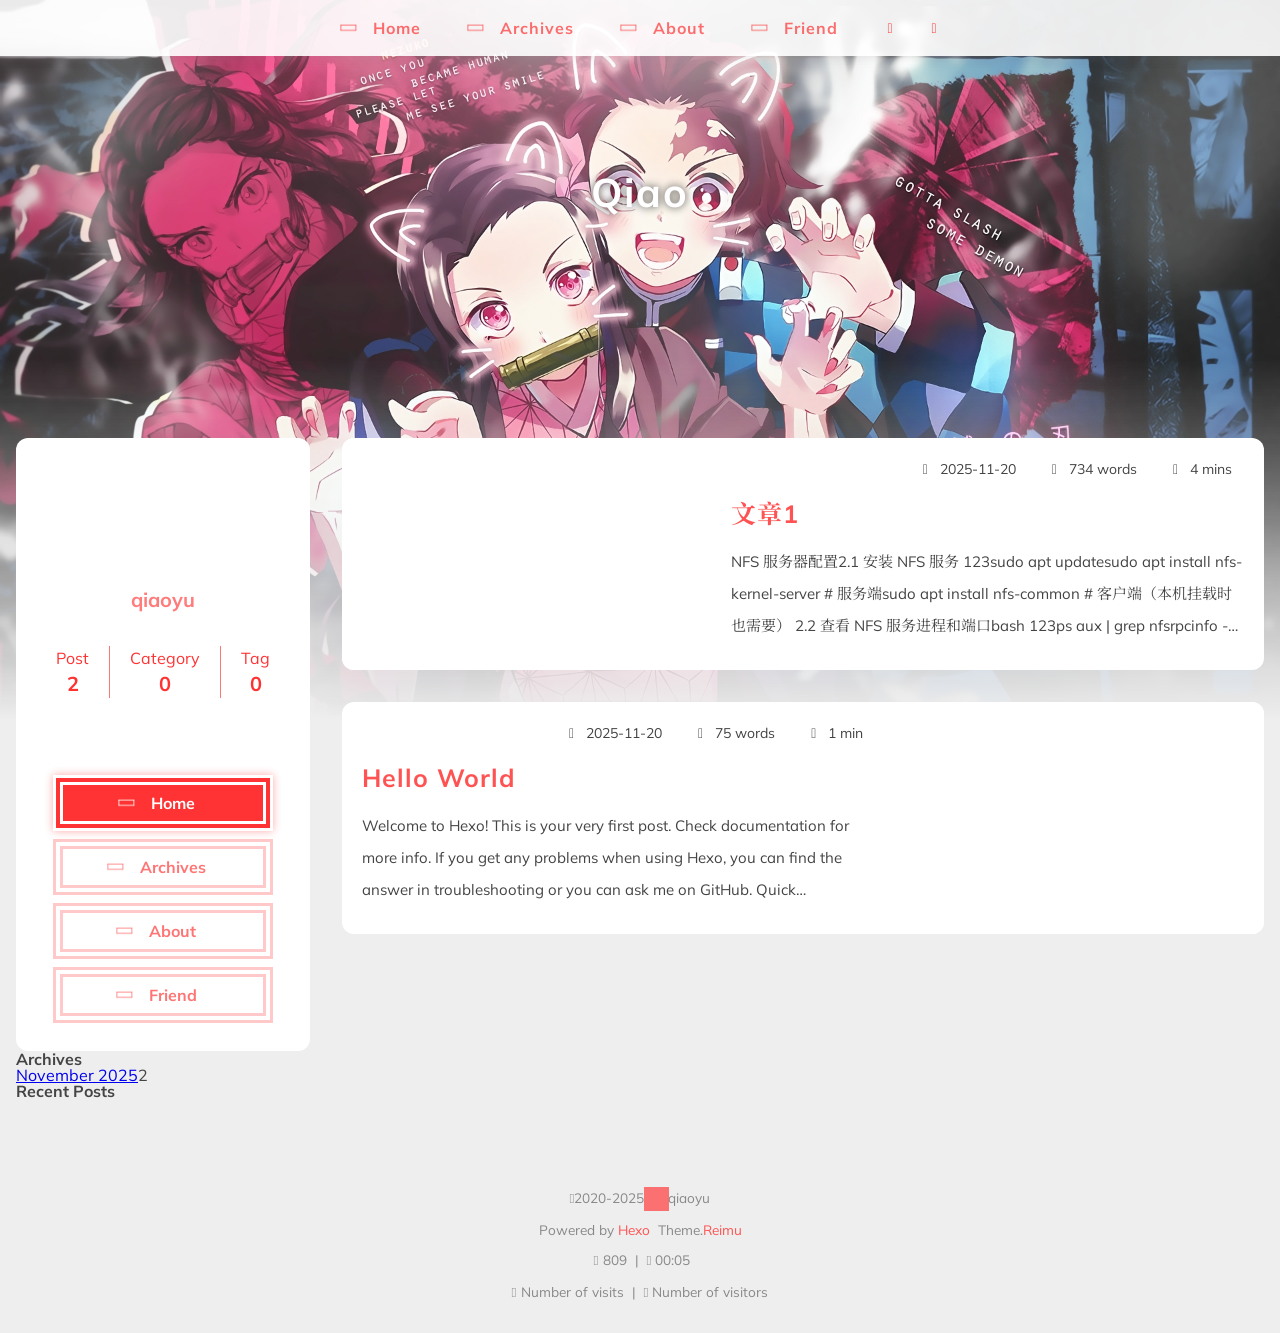
==== index.html @ 6ebb826e "Site updated: 2025-11-20 04:09:43" ====
<!DOCTYPE html>
  <html lang="en"  
      data-theme-mode="auto"
  >
  <head>
  <meta charset="utf-8">
  
  
  
  <script>window.REIMU_CONFIG = {};window.REIMU_CONFIG.icon_font = '4552607_4k4bc36ef96';window.REIMU_CONFIG.clipboard_tips = {"success":{"en":"Copy successfully (*^▽^*)"},"fail":{"en":"Copy failed (ﾟ⊿ﾟ)ﾂ"},"copyright":{"enable":false,"count":50,"license_type":"by-nc-sa"}};window.REIMU_CONFIG.clipboard_tips.copyright.content = 'All articles on this blog are licensed under the BY-NC-SA license agreement unless otherwise stated. Please indicate the source when reprinting!';window.REIMU_CONFIG.code_block = {"expand":true};window.REIMU_CONFIG.base = 'http://example.com';</script>
  <title>
    Qiao
  </title>
  <meta name="viewport" content="width=device-width, initial-scale=1, shrink-to-fit=no">
    <link rel="preconnect" href="https://fonts.gstatic.com/" crossorigin><link rel="preload" as="style" href="https://fonts.googleapis.com/css?family=Mulish%3A400%2C400italic%2C700%2C700italic%7CNoto+Serif+SC%3A400%2C400italic%2C700%2C700italic&display=swap"><link rel="stylesheet" href="https://fonts.googleapis.com/css?family=Mulish%3A400%2C400italic%2C700%2C700italic%7CNoto+Serif+SC%3A400%2C400italic%2C700%2C700italic&display=swap" media="print" onload="this.media&#x3D;&#39;all&#39;">
    <link rel="preload" href="//at.alicdn.com/t/c/font_4552607_4k4bc36ef96.woff2" as="font" type="font/woff2" crossorigin="anonymous">
    
<link rel="stylesheet" href="/css/loader.css">

    <meta property="og:type" content="website">
<meta property="og:title" content="Qiao">
<meta property="og:url" content="http://example.com/index.html">
<meta property="og:site_name" content="Qiao">
<meta property="og:locale" content="en_US">
<meta property="og:image" content="http://example.com/images/banner.webp">
<meta property="article:author" content="qiaoyu">
<meta name="twitter:card" content="summary">
<meta name="twitter:image" content="http://example.com/images/banner.webp">
    <link rel="alternate" href="/atom.xml" title="Qiao" type="application/atom+xml">
    <link rel="shortcut icon" href="/images/favicon.ico">
  
<link rel="stylesheet" href="/css/style.css">

  <link rel="preload" as="style" onload="this.onload&#x3D;null;this.rel&#x3D;&#39;stylesheet&#39;" href="https://npm.webcache.cn/photoswipe@5.4.4/dist/photoswipe.css" integrity="sha384-IfxC36XL&#x2F;toUyJ939C73PcgMuRzAZuIzZxE38drsmO5p6jD7ei+Zx&#x2F;1oA&#x2F;0l8ysE" crossorigin="anonymous">
    
<script src="https://npm.webcache.cn/pace-js@1.2.4/pace.min.js" integrity="sha384-k6YtvFUEIuEFBdrLKJ3YAUbBki333tj1CSUisai5Cswsg9wcLNaPzsTHDswp4Az8" crossorigin="anonymous"></script>

    
<link rel="stylesheet" href="https://npm.webcache.cn/@reimujs/aos@0.1.2/dist/aos.css" integrity="sha384-GMRP93c6Hkz9JVKGAuRR3nTS7M07RwPgTFenXiosjq2VbVgvdDNcz1g6Mkj8AONa" crossorigin="anonymous">

<meta name="generator" content="Hexo 8.1.1"></head>

  <body>
      <div id='loader'>
    <div class="loading-left-bg loading-bg"></div>
    <div class="loading-right-bg loading-bg"></div>
    <div class="spinner-box">
      <div class="loading-taichi rotate">
          <svg width="150" height="150" viewBox="0 0 1024 1024" class="icon" version="1.1" xmlns="https://www.w3.org/2000/svg" shape-rendering="geometricPrecision">
            <path d="M303.5 432A80 80 0 0 1 291.5 592A80 80 0 0 1 303.5 432z" fill="var(--red-1, #ff5252)" />
            <path d="M512 65A447 447 0 0 1 512 959L512 929A417 417 0 0 0 512 95A417 417 0 0 0 512 929L512 959A447 447 0 0 1 512 65z 
           M512 95A417 417 0 0 1 929 512A208.5 208.5 0 0 1 720.5 720.5L720.5 592A80 80 0 0 0 720.5 432A80 80 0 0 0 720.5 592L720.5 720.5A208.5 208.5 0 0 1 512 512A208.5 208.5 0 0 0 303.5 303.5A208.5 208.5 0 0 0 95 512A417 417 0 0 1 512 95z" fill="var(--red-1, #ff5252)" />
          </svg>
      </div>
      <div class="loading-word">Loading...</div>
    </div>
  </div>
  </div>
  <script>
    var time = null;
    var loaderEl = document.getElementById('loader');
    var startLoading = () => {
      time = Date.now();
      loaderEl.classList.remove("loading");
    }
    var hideLoader = () => {
      document.body.style.overflow = 'auto';
      loader.classList.add('loading');
    };

    var endLoading = () => {
      if (!time) {
        hideLoader();
      } else {
        if (Date.now() - time > 500) {
          time = null;
          hideLoader();
        } else {
          setTimeout(endLoading, 500 - (Date.now() - time));
          time = null;
        }
      }
    }
    window.addEventListener('DOMContentLoaded', endLoading);
    loaderEl.addEventListener('click', endLoading);
  </script>
<div id="copy-tooltip"></div>
<div id="heatmap-tooltip"></div>


    <div id="container">
      <div id="wrap">
        <div id="header-nav">
  <nav id="main-nav" aria-label="Primary navigation">
        <a class="main-nav-link-wrap" href="/">
          <div class="main-nav-icon icon rotate">
              &#xe62b;
          </div>
          <span class="main-nav-link">Home</span>
        </span>
        <a class="main-nav-link-wrap" href="/archives">
          <div class="main-nav-icon icon rotate">
              &#xe62b;
          </div>
          <span class="main-nav-link">Archives</span>
        </span>
        <a class="main-nav-link-wrap" href="/about">
          <div class="main-nav-icon icon rotate">
              &#xe62b;
          </div>
          <span class="main-nav-link">About</span>
        </span>
        <a class="main-nav-link-wrap" href="/friend">
          <div class="main-nav-icon icon rotate">
              &#xe62b;
          </div>
          <span class="main-nav-link">Friend</span>
        </span>
    <a id="main-nav-toggle" class="nav-icon" aria-label="Toggle navigation" role="button"></a>
  </nav>
  <nav id="sub-nav" aria-label="Secondary navigation">
      <a id="nav-rss-link" class="nav-icon" href="/atom.xml" title="RSS Feed" aria-label="RSS Feed" target="_blank"></a>
  </nav>
</div>
<header id="header" aria-label="Site header">
      <picture>
      </picture>
        <img  fetchpriority="high" src="/images/banner.webp" alt="">
  <div id="header-outer">
    <div id="header-title">
          <span id="logo">
            <h1 data-aos="slide-up">Qiao</h1>
          </span>
        <h2 id="subtitle-wrap" data-aos="slide-down">
        </h2>
    </div>
  </div>
</header>

        <div id="content" aria-label="Page content" class="sidebar-left"  >
          <aside id="sidebar" aria-label="Sidebar">
  <div class="sidebar-wrapper-container ">
  <div class="sidebar-wrapper">
    <div class="sidebar-wrap" data-aos="fade-up">
        <div class="sidebar-author">
  <img data-src="/avatar/avatar.webp" data-sizes="auto" alt="qiaoyu" class="lazyload">
  <div class="sidebar-author-name">qiaoyu</div>
  <div class="sidebar-description"></div>
</div>
<div class="sidebar-state">
  <div class="sidebar-state-article">
    <div>Post</div>
    <div class="sidebar-state-number">2</div>
  </div>
  <div class="sidebar-state-category">
    <div>Category</div>
    <div class="sidebar-state-number">0</div>
  </div>
  <div class="sidebar-state-tag">
    <div>Tag</div>
    <div class="sidebar-state-number">0</div>
  </div>
</div>
<div class="sidebar-social">
    <div class="icon-email sidebar-social-icon">
      <a href=3086853692@qq.com itemprop="url" target="_blank" aria-label="email" rel="noopener nofollow noreferrer"></a>
    </div>
    <div class="icon-QQ sidebar-social-icon">
      <a href=3086853692 itemprop="url" target="_blank" aria-label="QQ" rel="noopener nofollow noreferrer"></a>
    </div>
</div>
<div class="sidebar-menu">
      <div class="sidebar-menu-link-wrap">
        <a class="sidebar-menu-link-dummy" href="/" aria-label="Home"></a>
        <div class="sidebar-menu-icon icon rotate">
            &#xe62b;
        </div>
        <div class="sidebar-menu-link">Home</div>
      </div>
      <div class="sidebar-menu-link-wrap">
        <a class="sidebar-menu-link-dummy" href="/archives" aria-label="Archives"></a>
        <div class="sidebar-menu-icon icon rotate">
            &#xe62b;
        </div>
        <div class="sidebar-menu-link">Archives</div>
      </div>
      <div class="sidebar-menu-link-wrap">
        <a class="sidebar-menu-link-dummy" href="/about" aria-label="About"></a>
        <div class="sidebar-menu-icon icon rotate">
            &#xe62b;
        </div>
        <div class="sidebar-menu-link">About</div>
      </div>
      <div class="sidebar-menu-link-wrap">
        <a class="sidebar-menu-link-dummy" href="/friend" aria-label="Friend"></a>
        <div class="sidebar-menu-icon icon rotate">
            &#xe62b;
        </div>
        <div class="sidebar-menu-link">Friend</div>
      </div>
</div>

    </div>
  </div>
  <div class="sidebar-widget">
      
      
      
        <div class="widget-wrapper">
    <div class="widget-wrap" data-aos="fade-up">
      <h3 class="widget-title">Archives</h3>
      <div class="widget">
        <ul class="archive-list"><li class="archive-list-item"><a class="archive-list-link" href="/archives/2025/11/">November 2025</a><span class="archive-list-count">2</span></li></ul>
      </div>
    </div>
  </div>

        <div class="widget-wrapper">
    <div class="widget-wrap" data-aos="fade-up">
      <h3 class="widget-title">Recent Posts</h3>
      <div class="widget">
        <ul>
        </ul>
      </div>
    </div>
  </div>

  </div>
  </div>
</aside>

          <section id="main" aria-label="Main content">      <div class="post-wrapper">
  <div class="post-wrap left" data-aos="fade-up">
      <a class="post-link" href="/2025/11/20/%E6%96%87%E7%AB%A01/" aria-label="文章1" title="文章1"></a>
    <div class="post-cover left">
          <img data-src="/images/banner.webp" data-sizes="auto" alt="文章1" class="lazyload">
    </div>
    <div class="post-info">
      <div class="post-meta">
        <span><span class="icon-calendar"></span>2025-11-20</span>
        <span><span class="icon-pencil"></span>734 words</span>
        <span><span class="icon-clock"></span>4 mins</span>
      </div>
      <h2 class="post-title">文章1</h2>
      <article class="post-article">
          NFS 服务器配置2.1 安装 NFS 服务
123sudo apt updatesudo apt install nfs-kernel-server   # 服务端sudo apt install nfs-common          # 客户端（本机挂载时也需要）

2.2 查看 NFS 服务进程和端口bash
123ps aux | grep nfsrpcinfo -pNFS 依赖 RPC（端口映射），所以用 rpcinfo 查看注册的端口。


2.3 创建 NFS 共享目录并设置权限
1234sudo mkdir /nfssudo chown nobody:nogroup /nfs
      </article>
    </div>
  </div>
</div>
      <div class="post-wrapper">
  <div class="post-wrap right" data-aos="fade-up">
      <a class="post-link" href="/2025/11/20/hello-world/" aria-label="Hello World" title="Hello World"></a>
    <div class="post-cover right">
          <img data-src="/images/banner.webp" data-sizes="auto" alt="Hello World" class="lazyload">
    </div>
    <div class="post-info">
      <div class="post-meta">
        <span><span class="icon-calendar"></span>2025-11-20</span>
        <span><span class="icon-pencil"></span>75 words</span>
        <span><span class="icon-clock"></span>1 min</span>
      </div>
      <h2 class="post-title">Hello World</h2>
      <article class="post-article">
          Welcome to Hexo! This is your very first post. Check documentation for more info. If you get any problems when using Hexo, you can find the answer in troubleshooting or you can ask me on GitHub.
Quick StartCreate a new post1$ hexo new &amp;quot;My New Post&amp;quot;

More info: Writing
Run server1$ hexo ser
      </article>
    </div>
  </div>
</div>

</section>
        </div>
        <footer id="footer" aria-label="Site footer">
  <div style="width: 100%; overflow: hidden">
    <div class="footer-line"></div>
  </div>
  <div id="footer-info">
    <div>
      <span class="icon-copyright"></span>
        2020-2025
      <span class="footer-info-sep rotate"></span>
      qiaoyu
    </div>
      <div>
        Powered by&nbsp;<a href="https://hexo.io/" rel="noopener nofollow noreferrer" target="_blank">Hexo</a>&nbsp;
        Theme.<a href="https://github.com/D-Sketon/hexo-theme-reimu" rel="noopener nofollow noreferrer" target="_blank">Reimu</a>
      </div>
      <div>
        <span class="icon-brush"></span>
        809
        &nbsp;|&nbsp;
        <span class="icon-coffee"></span>
        00:05
      </div>
      <div>
        <span class="icon-eye"></span>
        <span id="busuanzi_container_site_pv">Number of visits&nbsp;<span id="busuanzi_value_site_pv"></span></span>
        &nbsp;|&nbsp;
        <span class="icon-user"></span>
        <span id="busuanzi_container_site_uv">Number of visitors&nbsp;<span id="busuanzi_value_site_uv"></span></span>
      </div>
  </div>
</footer>

          <div class="sidebar-top">
            <div class="sidebar-top-taichi rotate"></div>
            <div class="arrow-up"></div>
          </div>
        <div id="mask" class="hide"></div>
      </div>
      <nav id="mobile-nav" aria-label="Mobile navigation">
  <div class="sidebar-wrap">
      <div class="sidebar-author">
  <img data-src="/avatar/avatar.webp" data-sizes="auto" alt="qiaoyu" class="lazyload">
  <div class="sidebar-author-name">qiaoyu</div>
  <div class="sidebar-description"></div>
</div>
<div class="sidebar-state">
  <div class="sidebar-state-article">
    <div>Post</div>
    <div class="sidebar-state-number">2</div>
  </div>
  <div class="sidebar-state-category">
    <div>Category</div>
    <div class="sidebar-state-number">0</div>
  </div>
  <div class="sidebar-state-tag">
    <div>Tag</div>
    <div class="sidebar-state-number">0</div>
  </div>
</div>
<div class="sidebar-social">
    <div class="icon-email sidebar-social-icon">
      <a href=3086853692@qq.com itemprop="url" target="_blank" aria-label="email" rel="noopener nofollow noreferrer"></a>
    </div>
    <div class="icon-QQ sidebar-social-icon">
      <a href=3086853692 itemprop="url" target="_blank" aria-label="QQ" rel="noopener nofollow noreferrer"></a>
    </div>
</div>
<div class="sidebar-menu">
      <div class="sidebar-menu-link-wrap">
        <a class="sidebar-menu-link-dummy" href="/" aria-label="Home"></a>
        <div class="sidebar-menu-icon icon rotate">
            &#xe62b;
        </div>
        <div class="sidebar-menu-link">Home</div>
      </div>
      <div class="sidebar-menu-link-wrap">
        <a class="sidebar-menu-link-dummy" href="/archives" aria-label="Archives"></a>
        <div class="sidebar-menu-icon icon rotate">
            &#xe62b;
        </div>
        <div class="sidebar-menu-link">Archives</div>
      </div>
      <div class="sidebar-menu-link-wrap">
        <a class="sidebar-menu-link-dummy" href="/about" aria-label="About"></a>
        <div class="sidebar-menu-icon icon rotate">
            &#xe62b;
        </div>
        <div class="sidebar-menu-link">About</div>
      </div>
      <div class="sidebar-menu-link-wrap">
        <a class="sidebar-menu-link-dummy" href="/friend" aria-label="Friend"></a>
        <div class="sidebar-menu-icon icon rotate">
            &#xe62b;
        </div>
        <div class="sidebar-menu-link">Friend</div>
      </div>
</div>

  </div>
</nav>

    </div>
    
<script src="https://npm.webcache.cn/lazysizes@5.3.2/lazysizes.min.js" integrity="sha384-3gT&#x2F;vsepWkfz&#x2F;ff7PpWNUeMzeWoH3cDhm&#x2F;A8jM7ouoAK0&#x2F;fP&#x2F;9bcHHR5kHq2nf+e" crossorigin="anonymous"></script>


<script src="https://npm.webcache.cn/clipboard@2.0.11/dist/clipboard.min.js" integrity="sha384-J08i8An&#x2F;QeARD9ExYpvphB8BsyOj3Gh2TSh1aLINKO3L0cMSH2dN3E22zFoXEi0Q" crossorigin="anonymous"></script>




<script src="/js/script.js"></script>


  
<script src="/js/aos.js"></script>

  <script>
    var aosInit = () => {
      AOS.init({
        duration: 1000,
        easing: "ease",
        once: true,
        offset: 50,
      });
    };
    if (document.readyState === 'loading') {
      document.addEventListener('DOMContentLoaded', aosInit);
    } else {
      aosInit();
    }
  </script>


<script src="/js/pjax_script.js" data-pjax></script>




  
<script src="https://npm.webcache.cn/mouse-firework@0.1.1/dist/index.umd.js" integrity="sha384-8LyaidD9GPxQQgLJO&#x2F;WRw&#x2F;O2h3BoNq&#x2F;ApI&#x2F;ecpvM6RsrCz2qP2ppBXUKihP4V&#x2F;2d" crossorigin="anonymous"></script>

  <script>
    if (!false || !window.matchMedia('(max-width: 768px)').matches) {
      window.firework && window.firework(JSON.parse('{"excludeElements":["a","button"],"particles":[{"shape":"circle","move":["emit"],"easing":"easeOutExpo","colors":["var(--red-1)","var(--red-2)","var(--red-3)","var(--red-4)"],"number":20,"duration":[1200,1800],"shapeOptions":{"radius":[16,32],"alpha":[0.3,0.5]}},{"shape":"circle","move":["diffuse"],"easing":"easeOutExpo","colors":["var(--red-0)"],"number":1,"duration":[1200,1800],"shapeOptions":{"radius":20,"alpha":[0.2,0.5],"lineWidth":6}}]}'));
    }
  </script>

  
<script src="https://npm.webcache.cn/theme-shokax-pjax@0.0.3/dist/index.umd.js" integrity="sha384-xneY1WY8hOfUzswrE4CrYq35N4BdVcxqxwHPr9zawE&#x2F;jMSCxD+jAPU55x&#x2F;jj3wlf" crossorigin="anonymous"></script>

  
<script src="/js/pjax.js"></script>





<div id="lazy-script">
  <div>
  </div>
</div>


  <script>
    console.log(String.raw`%c 
 ______     ______     __     __    __     __  __    
/\  == \   /\  ___\   /\ \   /\ "-./  \   /\ \/\ \   
\ \  __<   \ \  __\   \ \ \  \ \ \-./\ \  \ \ \_\ \  
 \ \_\ \_\  \ \_____\  \ \_\  \ \_\ \ \_\  \ \_____\ 
  \/_/ /_/   \/_____/   \/_/   \/_/  \/_/   \/_____/ 
                                                  
`,'color: #ff5252;')
    console.log('%c Theme.Reimu v' + '1.10.4' + ' %c https://github.com/D-Sketon/hexo-theme-reimu ', 'color: white; background: #ff5252; padding:5px 0;', 'padding:4px;border:1px solid #ff5252;')
  </script>
  


  
<script src="https://npm.webcache.cn/busuanzi@2.3.0/bsz.pure.mini.js" integrity="sha384-0M75wtSkhjIInv4coYlaJU83+OypaRCIq2SukQVQX04eGTCBXJDuWAbJet56id+S" crossorigin="anonymous" async></script>


<script>
  if ('serviceWorker' in navigator) {
    navigator.serviceWorker.getRegistrations().then((registrations) => {
      for (let registration of registrations) {
        registration.unregister();
      }
    });
  }
</script>





  </body>
  </html>
---- css/loader.css ----
[data-theme='dark'] #loader .loading-bg {
  background-color: rgba(37,37,37,0.9);
}
[data-theme='dark'] #loader .spinner-box .loading-word {
  color: var(--red-1, #ff5252);
}
#loader .loading-bg {
  position: fixed;
  z-index: 1000;
  width: 50%;
  height: 100%;
  background-color: rgba(255,255,255,0.9);
  transition: 0.8s;
}
#loader .loading-right-bg {
  right: 0;
}
#loader .spinner-box {
  position: fixed;
  z-index: 1001;
  display: flex;
  justify-content: center;
  align-items: center;
  width: 100%;
  height: 100vh;
  opacity: 1;
  transition: 0.5s;
}
#loader .spinner-box .loading-taichi {
  opacity: 0.8;
}
#loader .spinner-box .rotate {
  animation: rotate-all 2s linear infinite;
}
#loader .spinner-box .loading-word {
  position: absolute;
  color: var(--red-1, #ff5252);
  top: calc(50% + 110px);
  left: 50%;
  transform: translate(-50%, -50%);
  font: 700 1.2rem  'Mulish','Noto Serif SC', '-apple-system','PingFang SC','Microsoft YaHei','sans-serif';
}
#loader.loading .loading-left-bg {
  transform: translate(-100%, 0);
}
#loader.loading .loading-right-bg {
  transform: translate(100%, 0);
}
#loader.loading .spinner-box {
  opacity: 0;
  visibility: hidden;
}
@keyframes rotate-all {
  100% {
    transform: rotate(360deg);
  }
}
---- css/style.css ----
:root {
  --red-0: #ff0000;
  --red-1: #ff5252;
  --red-2: #ff7c7c;
  --red-3: #ffafaf;
  --red-4: #ffd0d0;
  --red-5: #ffecec;
  --red-5-5: #fff3f3;
  --red-6: #fff7f7;
  --grey-9: #888;
  --grey-7: var(--color-default);
  --color-archive-year: #000;
  --color-default: #444;
  --color-border: var(--red-3);
  --color-link: var(--red-1);
  --color-background: #eee;
  --color-code-background: #f8f8f8;
  --color-header-background: rgba(255,255,255,0.9);
  --color-footer-background: #fff;
  --color-mobile-nav-background: #fff;
  --color-wrap: #fff;
  --color-sticky: #fff;
  --color-h2-border: #eee;
  --color-meta-shadow: var(--red-6);
  --color-hover-shadow: rgba(120,120,120,0.15);
  --color-h2-after: var(--red-1);
  --color-red-6-shadow: rgba(255, 78, 78, 0.6);
  --color-red-3-shadow: rgba(255, 78, 78, 0.3);
  --highlight-nav: #f5f5f5;
  --highlight-scrollbar: #d6d6d6;
  --highlight-background: #fdfdfd;
  --highlight-selection: #e9e9e988;
  --highlight-foreground: #24292e;
  --highlight-comment: #7d7d7d;
  --highlight-red: #d73a49;
  --highlight-orange: #e36209;
  --highlight-yellow: #cb911d;
  --highlight-green: #22863a;
  --highlight-aqua: #005cc5;
  --highlight-blue: #032f62;
  --highlight-purple: #6f42c1;
  --highlight-deletion: #b31d28;
  --highlight-deletion-bg: #ffeef0;
  --highlight-addition: #22863a;
  --highlight-addition-bg: #f0fff4;
  --cursor-default: url("../images/cursor/reimu-cursor-default.png"), auto;
  --cursor-pointer: url("../images/cursor/reimu-cursor-pointer.png"), pointer;
  --cursor-text: url("../images/cursor/reimu-cursor-text.png"), text;
  --footer-icon: url("../images/taichi.png");
  --sponsor-icon: url("../images/taichi.png");
  --top-icon: url("../images/taichi.png");
  --shadow-meta: 0 0 5px 2px var(--color-meta-shadow);
  --shadow-meta-hover: 0 0 6px 4px var(--color-meta-shadow);
  --shadow-card: 0 0 10px 2px var(--color-hover-shadow);
  --shadow-card-hover: 0 0 10px 4px var(--color-hover-shadow);
  --shadow-red-6-shadow: 0 0 8px var(--color-red-6-shadow);
}
[data-theme='dark']:root {
  --red-0: var(--red-1);
  --red-4: rgba(255, 208, 208, 0.5);
  --red-5: rgba(255,228,228,0.15);
  --red-5-5: rgba(255,236,236,0.05);
  --red-6: rgba(255, 243, 243, 0.2);
  --color-archive-year: #999;
  --color-default: #999;
  --color-border: var(--red-5);
  --color-background: #21252b;
  --color-code-background: rgba(232,232,232,0.1);
  --color-header-background: #222;
  --color-footer-background: #21252b;
  --color-mobile-nav-background: #21252b;
  --color-wrap: #272b30;
  --color-h2-border: #47474a;
  --color-meta-shadow: rgba(0,0,0,0.2);
  --color-hover-shadow: rgba(0,0,0,0.2);
  --highlight-nav: #222830;
  --highlight-scrollbar: #454d59;
  --highlight-background: #1e2027;
  --highlight-selection: #51515155;
  --highlight-foreground: #c9d1d9;
  --highlight-comment: #8b949e;
  --highlight-red: #ff7b72;
  --highlight-orange: #ffa657;
  --highlight-yellow: #ffcc66;
  --highlight-green: #7ee787;
  --highlight-aqua: #a5d6ff;
  --highlight-blue: #79c0ff;
  --highlight-purple: #d2a8ff;
  --highlight-deletion: #ffa198;
  --highlight-deletion-bg: #490202;
  --highlight-addition: #7ee787;
  --highlight-addition-bg: #04260f;
}
[data-theme='dark']:root img {
  filter: brightness(70%);
}
[data-theme='dark']:root .pswp__img {
  opacity: 1;
  filter: none;
  animation: none;
}
[data-theme='dark']:root img.lazyloaded {
  opacity: 1;
  animation: blur-darken 0.8s ease-in-out forwards;
}
body [data-aos='fade-up'] {
  transform: translate3d(0, 30px, 0);
}
body [data-aos='zoom-in'] {
  transform: scale(0.8);
}
[data-aos^=fade],
[data-aos^=zoom] {
  transition-property: all !important;
}
@keyframes blur {
  0% {
    filter: blur(10px);
  }
  to {
    filter: blur(0);
  }
}
@keyframes blur-darken {
  0% {
    filter: blur(10px) brightness(70%);
  }
  to {
    filter: blur(0) brightness(70%);
  }
}
@keyframes fade-in-blur {
  0% {
    opacity: 0;
    filter: blur(10px);
  }
  100% {
    opacity: 1;
    filter: blur(0);
  }
}
@keyframes rotate-all {
  100% {
    transform: rotate(360deg);
  }
}
@keyframes transform-all {
  100% {
    transform: translateX(-100px);
  }
}
.article-entry h1 {
  font-size: 2.25em;
}
.article-entry h2 {
  font-size: 1.75em;
  position: relative;
}
.article-entry h2:before {
  content: '';
  position: absolute;
  width: 100%;
  border-bottom: 1px solid var(--color-h2-border);
  bottom: -15px;
  box-sizing: unset;
  transition: 1s;
}
.article-entry h2:after {
  content: '';
  position: absolute;
  background: var(--color-h2-after);
  width: 1em;
  height: 7px;
  bottom: -18px;
  left: 0;
  border-radius: 8px;
  box-shadow: var(--shadow-red-6-shadow);
  transition: 0.3s;
}
.article-entry h2:hover:after {
  width: 3em;
}
.article-entry h3 {
  font-size: 1.5em;
}
.article-entry h4 {
  font-size: 1.25em;
}
.article-entry h5 {
  font-size: 1em;
}
.article-entry h6 {
  font-size: 1em;
  color: var(--grey-9);
}
.article-entry hr {
  margin: 12px 0;
  opacity: 0.3;
  height: 4px;
  background-image: linear-gradient(to right, var(--red-0) 50%, transparent 0%);
  background-size: 50px 4px;
  background-repeat: repeat-x;
  border: none;
  filter: drop-shadow(0px 0px 2px var(--red-1));
  transition: opacity 0.3s, color 0.3s;
}
.article-entry hr:hover {
  opacity: 0.5;
}
.article-entry strong {
  font-weight: bold;
}
.article-entry em,
.article-entry cite {
  font-style: italic;
}
.article-entry sup,
.article-entry sub {
  font-size: 0.75em;
  line-height: 0;
  position: relative;
  vertical-align: baseline;
}
.article-entry sup {
  top: -0.5em;
}
.article-entry sub {
  bottom: -0.2em;
}
.article-entry small {
  font-size: 0.85em;
}
.article-entry acronym,
.article-entry abbr {
  text-decoration: none;
  border-bottom: 1px dotted;
}
.article-entry ul,
.article-entry ol,
.article-entry dl {
  margin: 0 20px;
  line-height: 1.67;
}
.article-entry ul ul,
.article-entry ol ul,
.article-entry ul ol,
.article-entry ol ol {
  margin-top: 0;
  margin-bottom: 0;
}
.article-entry ul {
  list-style: disc;
}
.article-entry ol {
  list-style: decimal;
}
.article-entry dt {
  font-weight: bold;
}
@font-face {
  font-family: 'iconfont';
  src: url("//at.alicdn.com/t/c/font_4552607_4k4bc36ef96.woff2") format('woff2');
  font-display: swap;
}
.archives-tag-list-link:before {
  font-family: 'iconfont';
  content: '\e622';
}
.archives-category-list-link:before {
  font-family: 'iconfont';
  content: '\e604';
}
.article-date-link:before {
  font-family: 'iconfont';
  content: '\e606';
}
.article-category-link:before {
  font-family: 'iconfont';
  content: '\e604';
}
.article-tag-list-link:before {
  font-family: 'iconfont';
  content: '\e622';
}
.article-comment-link:before {
  font-family: 'iconfont';
  content: '\e608';
}
.icon-copyright:before {
  font-family: 'iconfont';
  content: '\e60a';
}
.icon-brush:before {
  font-family: 'iconfont';
  content: '\e618';
}
.icon-coffee:before {
  font-family: 'iconfont';
  content: '\e607';
}
.icon-eye:before {
  font-family: 'iconfont';
  content: '\e60f';
}
.icon-user:before {
  font-family: 'iconfont';
  content: '\e628';
}
#main-nav-toggle:before {
  font-family: 'iconfont';
  content: '\e62f';
}
#nav-rss-link:before {
  font-family: 'iconfont';
  content: '\e61f';
}
#nav-search-btn:before {
  font-family: 'iconfont';
  content: '\e631';
}
#nav-sun-btn:before {
  font-family: 'iconfont';
  content: '\e621';
}
#nav-moon-btn:before {
  font-family: 'iconfont';
  content: '\e617';
}
#nav-circle-half-stroke-btn:before {
  font-family: 'iconfont';
  content: '\e641';
}
#nav-language-btn:before {
  font-family: 'iconfont';
  content: '\e642';
}
.icon-copy:before {
  font-family: 'iconfont';
  content: '\e60c';
}
.icon-chevron-down:before {
  font-family: 'iconfont';
  content: '\e609';
}
.icon-check:before {
  font-family: 'iconfont';
  content: '\e636';
}
.icon-times:before {
  font-family: 'iconfont';
  content: '\e637';
}
.icon-calendar:before {
  font-family: 'iconfont';
  content: '\e605';
}
.icon-calendar-plus:before {
  font-family: 'iconfont';
  content: '\e648';
}
.icon-pencil:before {
  font-family: 'iconfont';
  content: '\e61b';
}
.icon-clock:before {
  font-family: 'iconfont';
  content: '\e613';
}
.post-sticky:before {
  font-family: 'iconfont';
  content: '\e627';
}
.popup-btn-close:before {
  font-family: 'iconfont';
  content: '\e626';
}
.reimu-search-input-icon:before {
  font-family: 'iconfont';
  content: '\e631';
}
.ais-pagination--item__previous a:before {
  font-family: 'iconfont';
  content: '\e601';
}
.ais-pagination--item__next a:before {
  font-family: 'iconfont';
  content: '\e630';
}
.icon-github:before {
  content: '\e619';
}
.sidebar-toc-btn:before {
  font-family: 'iconfont';
  content: '\e633';
}
.sidebar-common-btn:before {
  font-family: 'iconfont';
  content: '\e632';
}
.sidebar-top .arrow-up:before {
  font-family: 'iconfont';
  content: '\e634';
}
.icon-link:before {
  font-family: 'iconfont';
  content: '\e639';
}
.icon-globe:before {
  font-family: 'iconfont';
  content: '\e638';
}
.icon-creative-commons:before {
  font-family: 'iconfont';
  content: '\e63a';
}
.icon-taichi:before {
  font-family: 'iconfont';
  content: '\e62b';
}
.icon-image:before {
  font-family: 'iconfont';
  content: '\e63f';
}
.icon {
  font-family: 'iconfont';
}
html,
body,
div,
span,
applet,
object,
iframe,
h1,
h2,
h3,
h4,
h5,
h6,
p,
blockquote,
pre,
a,
abbr,
acronym,
address,
big,
cite,
code,
del,
dfn,
em,
img,
ins,
kbd,
q,
s,
samp,
small,
strike,
strong,
sub,
sup,
tt,
var,
dl,
dt,
dd,
ol,
ul,
li,
fieldset,
form,
label,
legend,
table,
caption,
tbody,
tfoot,
thead,
tr,
th,
td {
  margin: 0;
  padding: 0;
  border: 0;
  outline: 0;
  font-weight: inherit;
  font-style: inherit;
  font-family: inherit;
  font-size: 100%;
  vertical-align: baseline;
}
body {
  line-height: 1;
  color: #000;
  background: #fff;
}
ol,
ul {
  list-style: none;
}
table {
  border-collapse: separate;
  border-spacing: 0;
  vertical-align: middle;
}
caption,
th,
td {
  text-align: left;
  font-weight: normal;
  vertical-align: middle;
}
a img {
  border: none;
}
h1,
h2,
h3,
h4,
h5,
h6 {
  font-weight: 700;
}
input,
button {
  margin: 0;
  padding: 0;
}
input::-moz-focus-inner,
button::-moz-focus-inner {
  border: 0;
  padding: 0;
}
html,
body,
#container {
  height: 100%;
  scroll-behavior: smooth;
  cursor: var(--cursor-default);
}
body {
  width: 100%;
  background: var(--color-background);
  -webkit-text-size-adjust: 100%;
  -webkit-font-smoothing: antialiased;
  text-size-adjust: 100%;
  font-family: 'Mulish','Noto Serif SC', '-apple-system','PingFang SC','Microsoft YaHei','sans-serif';
  transition: background 1s;
  text-autospace: normal;
  color: var(--color-default);
}
body ::selection {
  background: var(--red-1);
  color: #fff;
}
a,
button {
  cursor: var(--cursor-pointer) !important;
}
.site-search input {
  cursor: var(--cursor-text) !important;
}
#main span:not(button span),
#main p:not(button p),
#main code,
#main kbd,
#main input,
#main textarea {
  cursor: var(--cursor-text) !important;
}
#main nav span {
  cursor: var(--cursor-default) !important;
}
#container {
  position: relative;
}
.mobile-nav-on {
  overflow: hidden !important;
}
#wrap {
  position: absolute;
  z-index: 1;
  top: 0;
  left: 0;
  height: 100%;
  width: 100%;
  transition: 1s;
  background: var(--color-background);
}
#main {
  flex: 1;
  padding: 0 20px;
  max-width: 100%;
  box-sizing: border-box;
}
@media screen and (max-width: 959px) {
  #main {
    min-width: 100%;
  }
}
@media screen and (max-width: 767px) {
  #main {
    padding: 0 16px;
  }
}
#content {
  position: relative;
  display: flex;
  padding-top: 8px;
  align-items: stretch;
  max-width: 1350px;
  margin: 0 auto;
  overflow: visible;
}
@media screen and (min-width: 960px) {
  .sidebar-left #main,
  .sidebar-right #main {
    padding: 0;
    width: 73%;
    max-width: calc(100% - 268px - 64px);
    margin: 0 16px;
  }
}
#content.sidebar-right {
  flex-direction: row-reverse;
}
#mask {
  z-index: 1000;
  position: fixed;
  top: 0;
  left: 0;
  width: 100%;
  height: 100%;
  background: rgba(0,0,0,0.3);
  backdrop-filter: blur(3px);
  -webkit-backdrop-filter: blur(3px);
  opacity: 1;
  transition: 0.3s;
}
#mask.hide {
  opacity: 0;
  visibility: hidden;
}
#header {
  min-height: 400px;
  height: 35vh;
  position: relative;
}
#header img {
  position: absolute;
  top: 0;
  left: 0;
  width: 100%;
  height: 180%;
  z-index: -2;
  user-select: none;
  display: block;
  object-fit: cover;
  transition: 0.3s;
  -webkit-mask: linear-gradient(to top, transparent, #fff 50%);
  mask: linear-gradient(to top, transparent, #fff 50%);
}
@media screen and (max-width: 959px) {
  #header img {
    height: 120%;
  }
}
@media screen and (max-width: 767px) {
  #header img {
    height: 100%;
  }
}
#header-outer {
  height: 100%;
  position: relative;
  max-width: 100%;
}
[data-theme='dark'] #header-nav:hover {
  background: var(--color-header-background);
}
#header-nav {
  position: fixed;
  top: 0;
  left: 0;
  right: 0;
  display: flex;
  justify-content: center;
  background: var(--color-header-background);
  box-shadow: var(--shadow-card);
  transition: background 1s, top 0.3s;
  z-index: 200;
}
#header-nav:hover {
  background: rgba(255,255,255,0.95);
}
#header-nav.header-nav-hidden {
  top: -80px;
}
#header-title {
  font-weight: 700;
  text-align: center;
  position: absolute;
  top: 50%;
  margin: -20px 2.5% 0;
  width: 95%;
  opacity: 0;
  filter: blur(8px);
  will-change: transform, opacity, filter;
  animation: fade-in-blur 800ms ease-out 200ms forwards;
}
#logo,
#subtitle {
  text-decoration: none;
  color: #fff;
}
#logo {
  font-size: 40px;
  font-weight: 700;
  letter-spacing: 2px;
  display: inline-block;
  transform: translateY(-20%);
  text-shadow: 0 0 0.5rem rgba(0,0,0,0.7);
}
@media screen and (max-width: 959px) {
  #logo {
    font-size: 36px;
  }
}
@media screen and (min-width: 480px) and (max-width: 767px) {
  #logo {
    font-size: 30px;
  }
}
@media screen and (max-width: 479px) {
  #logo {
    font-size: 30px;
  }
}
#subtitle {
  font-size: 18px;
  font-weight: 400;
  letter-spacing: 1px;
  text-shadow: 0 0 5px rgba(0,0,0,0.7);
  width: 70%;
  margin: 0 auto;
  display: block;
  line-height: 1.5;
}
@media screen and (max-width: 959px) {
  #subtitle {
    font-size: 16px;
  }
}
@media screen and (min-width: 480px) and (max-width: 767px) {
  #subtitle {
    font-size: 14px;
  }
}
@media screen and (max-width: 479px) {
  #subtitle {
    font-size: 13px;
  }
}
#subtitle-wrap {
  margin-top: 18px;
}
#main-nav {
  display: flex;
  align-items: center;
}
.nav-icon,
.main-nav-link-wrap,
.main-nav-link,
.main-nav-icon {
  color: var(--red-0);
  opacity: 0.8;
  text-decoration: none;
  transition: 0.2s;
  padding: 20px 15px;
}
.nav-icon {
  text-align: center;
  font-size: 14px;
  width: 14px;
  height: 14px;
  will-change: transform;
}
.nav-icon:hover {
  opacity: 1;
  transform: scale(1.1);
}
[data-theme='dark'] .main-nav-link,
[data-theme='dark'] .nav-icon,
[data-theme='dark'] .main-nav-link-wrap {
  color: var(--red-2);
}
.main-nav-link-wrap {
  padding: 0 15px;
  display: flex;
  transition: 0.3s;
}
.main-nav-link-wrap:hover {
  opacity: 1;
}
@media screen and (max-width: 959px) {
  .main-nav-link-wrap {
    padding: 0 10px;
  }
}
@media screen and (max-width: 767px) {
  .main-nav-link-wrap {
    display: none;
  }
}
.main-nav-link-wrap:hover .main-nav-icon:before {
  transform: rotate(90deg) scale(1.1);
}
.main-nav-link-wrap:hover .main-nav-icon {
  transform: scale(1.1);
}
.main-nav-link-wrap:hover .main-nav-icon.rotate {
  transform: rotate(90deg) scale(1.1);
}
.main-nav-link {
  letter-spacing: 1px;
  font-weight: 700;
  opacity: 0.7;
}
.main-nav-icon {
  cursor: var(--cursor-pointer) !important;
  padding: 15px 5px;
  display: flex;
  align-items: center;
  font-size: 24px;
  font-weight: 400;
  transition: transform 0.3s, color 0.3s;
  will-change: transform;
}
.main-nav-icon.rotate {
  transform: rotate(90deg);
}
.main-nav-icon:before {
  font-size: 24px;
  font-weight: 400;
  transform: rotate(90deg);
  transition: transform 0.3s, color 0.3s;
  will-change: transform;
}
#main-nav-toggle {
  display: none;
}
@media screen and (max-width: 767px) {
  #main-nav-toggle {
    display: block;
  }
}
#sub-nav,
#i18n-nav {
  display: flex;
  align-items: center;
}
#nav-sun-btn:before,
#nav-moon-btn:before,
#nav-circle-half-stroke-btn:before {
  font-weight: 700;
}
#i18n-nav {
  margin-left: 8px;
}
.custom-dropdown {
  position: relative;
}
.select-selected {
  padding: 14px;
  color: var(--red-2);
  cursor: var(--cursor-pointer) !important;
  font-size: 14px;
  display: flex;
  align-items: center;
  justify-content: space-between;
}
.select-items {
  position: absolute;
  top: 100%;
  left: 0;
  right: 0;
  border-radius: 8px;
  background-color: var(--color-wrap);
  margin-top: 4px;
  interpolate-size: allow-keywords;
  height: 0;
  overflow: hidden;
  transition: height 0.3s ease, opacity 0.3s ease, transform 0.3s ease;
  opacity: 0;
  transform: translateY(-10px);
  pointer-events: none;
  z-index: 1;
  font-size: 14px;
  box-shadow: var(--shadow-card);
}
.select-items li {
  list-style: none;
  padding: 10px;
  cursor: var(--cursor-pointer) !important;
  color: var(--red-2);
  transition: 1s;
}
.select-items li:hover {
  color: #fff;
  background: var(--red-1);
}
.select-items.show {
  height: auto;
  opacity: 1;
  transform: translateY(0);
  pointer-events: auto;
}
.select-items li.selected {
  background: var(--red-1);
  color: #fff;
}
.hr-line {
  margin: 12px 36px;
  opacity: 0.3;
  height: 4px;
  background-image: linear-gradient(to right, var(--red-0) 50%, transparent 0%);
  background-size: 50px 4px;
  background-repeat: repeat-x;
  filter: drop-shadow(0px 0px 2px var(--red-1));
  transition: opacity 0.3s, color 0.3s;
}
.hr-line:hover {
  opacity: 0.5;
}
@media screen and (max-width: 767px) {
  .hr-line {
    margin: 12px 16px;
  }
}
.article-inner {
  background: var(--color-wrap);
  border-radius: 12px;
  display: flow-root;
  transition: 0.3s;
}
.article-meta {
  display: flex;
  flex-direction: column;
  padding: 20px 36px 0;
}
@media screen and (max-width: 767px) {
  .article-meta {
    padding: 20px 16px 0;
  }
}
.article-summary {
  margin: 0 0 20px 0 !important;
}
.article-date-link,
.article-category-link {
  text-decoration: none;
  text-transform: uppercase;
  font-size: 14px;
  color: var(--red-1);
  background: var(--red-5);
  border-radius: 8px;
  padding: 10px 20px;
  margin: 0 12px 16px 0;
  box-shadow: var(--shadow-meta);
  transition: 0.3s;
}
.article-date {
  display: flex;
}
.article-date-link:before {
  margin-right: 8px;
}
.article-category {
  display: flex;
  flex-wrap: wrap;
}
.article-category-link:before {
  font-weight: 700;
  margin-right: 8px;
}
.article-entry {
  overflow: hidden;
  color: var(--color-default);
  padding: 0 36px;
}
.article-entry:before,
.article-entry:after {
  content: "";
  display: table;
}
.article-entry:after {
  clear: both;
}
@media screen and (max-width: 767px) {
  .article-entry {
    padding: 0 16px;
  }
}
.article-entry p,
.article-entry table {
  line-height: 1.67;
  margin: 16px 0;
}
.article-entry h1,
.article-entry h2,
.article-entry h3,
.article-entry h4,
.article-entry h5,
.article-entry h6 {
  font-weight: bold;
  line-height: 1.2em;
  margin: 1.2em 0 0.75em;
}
.article-entry h1 a:first-of-type,
.article-entry h2 a:first-of-type,
.article-entry h3 a:first-of-type,
.article-entry h4 a:first-of-type,
.article-entry h5 a:first-of-type,
.article-entry h6 a:first-of-type {
  font-family: 'iconfont';
  opacity: 0.5;
  margin-right: 4px;
  transition: 0.3s;
}
.article-entry h1 a:first-of-type:hover,
.article-entry h2 a:first-of-type:hover,
.article-entry h3 a:first-of-type:hover,
.article-entry h4 a:first-of-type:hover,
.article-entry h5 a:first-of-type:hover,
.article-entry h6 a:first-of-type:hover {
  opacity: 0.8;
  text-decoration: none !important;
}
.article-entry h2 {
  margin-bottom: 40px;
}
.article-entry a {
  color: var(--color-link);
  text-decoration: none;
  word-break: break-word;
}
.article-entry a:hover {
  text-decoration: underline;
}
.article-entry a:not(:has(code),
.article-entry h1 a,
.article-entry h2 a,
.article-entry h3 a,
.article-entry h4 a,
.article-entry h5 a,
.article-entry h6 a,
.article-entry .post-link-card a,
.article-entry .friend-item-wrap a,
.article-entry a.article-gallery-item,
.article-entry .nav-tabs a)::after {
  font-family: 'iconfont';
  content: '\e639';
  font-size: 0.5em;
  margin: 0 0.5em;
  vertical-align: middle;
  font-style: normal;
}
.article-entry a:not(h1 a,
.article-entry h2 a,
.article-entry h3 a,
.article-entry h4 a,
.article-entry h5 a,
.article-entry h6 a) code::after {
  font-family: 'iconfont';
  content: '\e639';
  font-size: 0.5em;
  margin: 0 0.5em;
  vertical-align: middle;
  font-style: normal;
}
.article-entry li {
  margin: 4px 0;
}
.article-entry li:hover::marker {
  transition: color 0.2s;
  color: var(--red-1);
}
.article-entry img {
  opacity: 0;
  transition: 0.3s;
}
.article-entry img,
.article-entry video {
  max-width: 100%;
  height: auto;
  display: block;
  margin: auto;
  border-radius: 12px;
}
.article-entry img.lazyloaded {
  opacity: 1;
  animation: blur 0.8s ease-in-out forwards;
}
.article-entry iframe {
  border: none;
  border-radius: 12px;
}
.article-entry table {
  width: 100%;
  border-collapse: collapse;
  border-spacing: 0;
}
.article-entry th {
  font-weight: bold;
  border-bottom: 3px solid var(--color-border);
  padding-bottom: 8px;
}
.article-entry td {
  border-bottom: 1px solid var(--color-border);
  padding: 8px 0;
}
.article-entry blockquote {
  background: var(--red-5-5);
  border-left: 6px var(--red-4) solid;
  margin: 28px 0;
  border-radius: 12px;
  transition: 0.3s;
  display: flow-root;
  padding: 0 12px;
  box-shadow: var(--shadow-meta);
}
.article-entry blockquote:hover {
  box-shadow: var(--shadow-meta-hover);
}
.article-entry blockquote footer {
  font-size: 14px;
  margin: 24px 0;
}
.article-entry blockquote footer cite:before {
  content: '—';
  padding: 0 8px;
}
.article-entry details {
  padding: 16px 12px;
  border-radius: 12px;
  background-color: var(--red-5-5);
  box-shadow: var(--shadow-meta);
  transition: 0.3s;
}
.article-entry details:hover {
  box-shadow: var(--shadow-meta-hover);
}
.article-entry summary {
  font-size: 1.1em;
  font-weight: bold;
  cursor: var(--cursor-pointer) !important;
  padding: 8px;
  border: none;
  border-radius: 8px;
  transition: 0.3s;
}
.article-entry summary:hover {
  background-color: var(--red-5);
}
.article-entry details[open] summary {
  background-color: var(--red-5);
}
.article-entry details[open] summary:hover {
  background-color: var(--red-5);
}
.article-entry details p {
  margin: 20px 0 0;
  padding: 12px;
  background-color: var(--color-footer-background);
  border-radius: 8px;
  transition: 0.3s;
}
.article-entry .pullquote {
  text-align: left;
  width: 50%;
  box-sizing: border-box;
  margin: 0;
}
.article-entry .pullquote.left {
  margin-left: 8px;
  margin-right: 16px;
}
.article-entry .pullquote.right {
  margin-right: 8px;
  margin-left: 16px;
}
.article-entry .video-container {
  position: relative;
  padding-top: 56.25%;
  height: 0;
  overflow: hidden;
}
.article-entry .video-container iframe,
.article-entry .video-container object,
.article-entry .video-container embed {
  position: absolute;
  top: 0;
  left: 0;
  width: 100%;
  height: 100%;
  margin-top: 0;
}
.article-more-link a {
  display: inline-block;
  line-height: 1;
  padding: 10px 20px;
  border-radius: 8px;
  background: var(--red-5);
  color: var(--red-1);
  text-decoration: none;
  box-shadow: var(--shadow-meta);
  transition: 0.3s;
}
.article-more-link a:after {
  margin-right: 0 !important;
}
.article-more-link a:hover {
  background: var(--color-link);
  color: #fff;
  text-decoration: none;
}
.article-footer {
  font-size: 14px;
  margin: 0 36px 20px;
}
.article-footer:before,
.article-footer:after {
  content: "";
  display: table;
}
.article-footer:after {
  clear: both;
}
@media screen and (max-width: 767px) {
  .article-footer {
    margin: 0 16px 20px;
  }
}
.article-footer:hover:before {
  opacity: 0.5;
}
.article-footer:before {
  content: '';
  display: block;
  margin-top: 12px;
  opacity: 0.3;
  height: 4px;
  background-image: linear-gradient(to right, var(--red-0) 50%, transparent 0%);
  background-size: 50px 4px;
  background-repeat: repeat-x;
  filter: drop-shadow(0px 0px 2px var(--red-1));
  transition: 0.3s;
}
.article-footer a {
  text-decoration: none;
}
.article-tag-list-link,
.article-comment-link,
.article-visitor-link {
  color: var(--red-1);
  margin-top: 20px;
}
.article-tag-list-item {
  float: left;
  text-decoration: none;
  text-transform: uppercase;
  background: var(--red-5);
  border-radius: 8px;
  padding: 8px 16px;
  margin-top: 20px;
  margin-right: 12px;
  box-shadow: var(--shadow-meta);
}
.article-tag-list-link:before {
  margin-right: 8px;
}
.article-comment-link {
  float: right;
  background: var(--red-5);
  margin-left: 12px;
  border-radius: 8px;
  padding: 8px 16px;
}
.article-comment-link:before {
  margin-right: 8px;
}
.article-visitor-link {
  float: right;
  font-size: 14px;
  background: var(--red-5);
  margin-left: 12px;
  border-radius: 8px;
  padding: 8px 16px;
}
#article-nav {
  margin-top: 12px;
  display: flex;
  flex-direction: column;
  border-radius: 12px;
  overflow: hidden;
}
@media screen and (min-width: 768px) {
  #article-nav {
    flex-direction: row;
  }
}
.article-nav-link-wrap {
  color: #fff;
  position: relative;
  flex: 1;
  display: flex;
  flex-direction: column;
  justify-content: center;
  padding: 0 20px;
  opacity: 0.9;
  transition: opacity 0.3s;
  height: 150px;
  min-height: 150px;
  flex-shrink: 0;
}
.article-nav-link-wrap a,
.article-nav-link-wrap img {
  position: absolute;
  top: 0;
  left: 0;
  width: 100%;
  height: 100%;
  filter: brightness(70%);
}
.article-nav-link-wrap img {
  display: block;
  opacity: 0;
  object-fit: cover;
  z-index: -1;
}
.article-nav-link-wrap img.lazyloaded {
  opacity: 1;
}
.article-nav-link-wrap:hover {
  opacity: 1;
}
.article-nav-link-wrap.right {
  align-items: flex-end;
}
.article-nav-caption {
  text-transform: uppercase;
  letter-spacing: 2px;
  font-weight: bold;
  text-shadow: 0 0 0.5rem rgba(0,0,0,0.7);
}
.article-nav-title {
  font-size: 20px;
  line-height: 1.2;
  margin-top: 16px;
  text-shadow: 0 0 0.5rem rgba(0,0,0,0.7);
  -webkit-line-clamp: 3;
  line-clamp: 3;
  display: -webkit-box;
  -webkit-box-orient: vertical;
  overflow: hidden;
}
.article-gallery {
  position: relative;
}
.article-gallery-photos {
  position: relative;
  overflow: hidden;
}
.article-gallery-img {
  display: none;
  max-width: 100%;
}
.article-gallery-img:first-child {
  display: block;
}
.article-gallery-img.loaded {
  position: absolute;
  display: block;
}
.article-gallery-img img {
  display: block;
  max-width: 100%;
  margin: 0 auto;
}
.post-link {
  position: absolute;
  top: 0;
  left: 0;
  width: 100%;
  height: 100%;
}
.post-wrap {
  width: 100%;
  height: 232px;
  margin-bottom: 32px;
  position: relative;
  border-radius: 12px;
  background: var(--color-wrap);
  display: flex;
  transition: 0.3s;
}
@media screen and (max-width: 767px) {
  .post-wrap {
    flex-direction: column !important;
    height: 400px;
    margin-bottom: 20px;
  }
}
.post-wrap.right {
  flex-direction: row-reverse;
}
[data-theme='dark'] .post-wrap.left,
[data-theme='dark'] .post-wrap.right {
  box-shadow: var(--shadow-card);
}
.post-wrapper {
  border-radius: 12px;
  transition: 0.3s;
}
.post-wrapper .aos-animate {
  transition-property: initial !important;
}
@media screen and (min-width: 768px) {
  .post-wrapper .aos-animate:hover {
    box-shadow: var(--shadow-card-hover);
  }
}
.post-wrapper img {
  will-change: transform;
}
@media screen and (min-width: 768px) {
  .post-wrapper:hover {
    transform: scale(1.01);
  }
  .post-wrapper:hover img {
    transform: scale(1.05);
  }
}
.post-info {
  height: 100%;
  width: 100%;
  padding: 20px;
  overflow: hidden;
  box-sizing: border-box;
}
.post-meta {
  display: flex;
  justify-content: flex-end;
  margin: 4px 0;
}
.post-meta span {
  font-size: 14px;
  color: var(--grey-7);
  margin: 0 12px;
  white-space: nowrap;
  text-overflow: ellipsis;
  overflow: hidden;
}
@media screen and (max-width: 767px) {
  .post-meta span {
    margin: 0 8px;
  }
}
.post-article {
  display: -webkit-box;
  -webkit-box-orient: vertical;
  -webkit-line-clamp: 3;
  line-clamp: 3;
  overflow: hidden;
  line-height: 32px;
  font-size: 15px;
  color: var(--grey-7);
}
.post-article a {
  color: var(--color-link);
}
.post-cover {
  width: 40%;
  position: relative;
  overflow: hidden;
  min-height: 95px;
  background-color: var(--color-wrap);
  flex-shrink: 0;
  pointer-events: none;
}
@media screen and (max-width: 767px) {
  .post-cover {
    width: 100%;
    height: 45%;
  }
}
.post-cover img {
  display: block;
  opacity: 0;
  transition: 0.2s;
  position: absolute;
  left: 0;
  top: 0;
  object-fit: cover;
  width: 100%;
  height: 100%;
}
.post-cover img.lazyloaded {
  opacity: 1;
  animation: blur 0.8s forwards;
}
@media screen and (min-width: 768px) {
  .post-cover.left {
    border-radius: 12px 0 0 12px;
    -webkit-clip-path: polygon(0 0, 92% 0%, 100% 100%, 0% 100%);
    clip-path: polygon(0 0, 92% 0%, 100% 100%, 0% 100%);
  }
}
@media screen and (max-width: 767px) {
  .post-cover.left {
    border-radius: 12px 12px 0 0;
  }
}
@media screen and (min-width: 768px) {
  .post-cover.right {
    border-radius: 0 12px 12px 0;
    -webkit-clip-path: polygon(0 0, 100% 0%, 100% 100%, 8% 100%);
    clip-path: polygon(0 0, 100% 0%, 100% 100%, 8% 100%);
  }
}
@media screen and (max-width: 767px) {
  .post-cover.right {
    border-radius: 12px 12px 0 0;
  }
}
.post-title {
  padding: 20px 0;
  color: var(--color-link);
  font-size: 25px;
  letter-spacing: 1px;
  white-space: nowrap;
  overflow: hidden;
  text-overflow: ellipsis;
  transition: color 0.3s;
}
.post-sticky {
  position: absolute;
  display: flex;
  justify-content: center;
  align-items: center;
  top: 0;
  left: 0;
  width: 70px;
  height: 35px;
  background: var(--color-sticky);
  color: var(--red-1);
  font-weight: bold;
  font-size: 15px;
  z-index: 1;
  transition: 0.3s;
  border-top-left-radius: 12px;
  border-bottom-right-radius: 12px;
}
.post-sticky:before {
  margin-right: 6px;
}
#comments {
  background: var(--color-wrap);
  padding: 20px 36px;
  border-radius: 12px;
  margin: 12px 0;
}
@media screen and (max-width: 767px) {
  #comments {
    padding: 20px 16px;
  }
}
#comments a {
  color: var(--color-link);
}
#comments .comment-header {
  display: flex;
  flex-direction: column;
  width: 100%;
}
#comments .comment-header .comment-title {
  margin: 0 0 12px;
  width: 100%;
  text-align: center;
  color: var(--color-default);
}
#comments .comment-header .comment-selector {
  width: 100%;
  display: flex;
  justify-content: flex-end;
  margin-bottom: 16px;
}
#comments .comment-header .comment-selector-wrap {
  display: flex;
  overflow: hidden;
  border-radius: 8px;
}
#comments .comment-header .comment-selector-wrap .selector-item {
  font-size: 14px;
  color: #555;
  background-color: #c9ccd0;
  transition: 0.3s;
  padding: 4px;
  cursor: var(--cursor-pointer) !important;
  font-weight: bold;
}
#comments .comment-header .comment-selector-wrap .selector-item span {
  cursor: var(--cursor-pointer) !important;
}
[data-theme='dark'] #comments .comment-header .comment-selector-wrap .selector-item {
  color: #ccc;
  background-color: #555;
}
#comments .comment-header .comment-selector-wrap .selector-item:hover {
  background-color: var(--red-4);
}
#comments .comment-header .comment-selector-wrap .selector-item.active {
  color: #fff;
  background-color: var(--red-1);
}
.archives-outer-wrap {
  background: var(--color-wrap);
  border-radius: 12px;
  padding: 16px 0;
}
.archives-wrap {
  padding: 20px 36px;
}
.archives-wrap:hover .archive-year-wrap:after {
  width: 3em;
}
@media screen and (max-width: 767px) {
  .archives-wrap {
    padding: 20px 16px;
  }
}
.archive-year-wrap {
  margin-bottom: 32px;
  position: relative;
}
.archive-year-wrap:before {
  content: '';
  width: 100%;
  border-bottom: 1px solid var(--color-h2-border);
  position: absolute;
  bottom: -15px;
  transition: 1s;
}
.archive-year-wrap:after {
  content: '';
  position: absolute;
  background: var(--color-h2-after);
  width: 1em;
  height: 7px;
  bottom: -18px;
  left: 0;
  border-radius: 8px;
  box-shadow: var(--shadow-red-6-shadow);
  transition: 0.3s;
}
.archive-year {
  text-decoration: none;
  color: var(--color-archive-year);
  font-weight: bold;
  font-size: 24px;
}
.archive-article {
  padding: 16px 0 16px 24px;
  display: flex;
  align-items: center;
}
.archive-article:before {
  content: '';
  display: inline-block;
  vertical-align: middle;
  width: 6px;
  height: 15px;
  background: var(--color-h2-after);
  margin: 1px 12px 0 -24px;
  box-shadow: var(--shadow-red-6-shadow);
  opacity: 0.5;
  transition: 0.2s;
  flex-shrink: 0;
}
.archive-article:hover:before {
  width: 6px;
  height: 6px;
  border-radius: 50%;
  opacity: 1;
}
.archive-article:hover .archive-article-title {
  opacity: 1;
}
.archive-article-date {
  flex-shrink: 0;
}
.archive-article-date a {
  text-decoration: none;
}
.dt-published {
  color: var(--grey-9);
  margin-left: 6px;
}
.archive-article-title {
  display: inline-block;
  text-decoration: none;
  font-weight: bold;
  color: var(--red-0);
  transition: 0.3s;
  opacity: 0.7;
  margin-left: 16px;
}
#page-nav {
  margin: 36px auto;
  background: var(--color-wrap);
  border-radius: 12px;
  text-align: center;
  color: var(--grey-9);
  overflow: hidden;
  transition: 1s;
}
#page-nav:hover {
  box-shadow: var(--shadow-card);
}
#page-nav a,
#page-nav span {
  padding: 10px 16px;
}
#page-nav a {
  color: var(--grey-9);
  text-decoration: none;
  transition: 0.2s;
}
#page-nav a:hover {
  background: var(--red-2);
  box-shadow: var(--shadow-red-6-shadow);
  color: #fff;
}
#page-nav .prev {
  float: left;
  padding: 16px;
}
#page-nav .next {
  float: right;
  padding: 16px;
}
#page-nav .page-number {
  display: inline-block;
  border-radius: 8px;
  margin: 6px;
}
@media screen and (max-width: 479px) {
  #page-nav .page-number {
    display: none;
  }
}
#page-nav .current {
  background: var(--red-1);
  color: #fff;
  font-weight: bold;
  box-shadow: var(--shadow-red-6-shadow);
}
@media screen and (max-width: 479px) {
  #page-nav .current {
    display: inline-block;
  }
}
#page-nav .space {
  display: inline-block;
  margin: 6px;
  color: var(--color-border);
}
@media screen and (max-width: 479px) {
  #page-nav .space {
    display: none;
  }
}
.tag-wrap,
.category-wrap {
  display: flex;
  flex-wrap: wrap;
  padding: 10px 36px;
}
.tag-wrap a,
.category-wrap a {
  text-decoration: none;
}
@media screen and (max-width: 767px) {
  .tag-wrap,
  .category-wrap {
    padding: 10px 16px;
  }
}
.archives-tag-list-item,
.archives-category-list-item {
  display: flex;
  text-transform: uppercase;
  background: var(--red-5);
  border-radius: 8px;
  padding: 8px 16px;
  margin: 6px;
  box-shadow: var(--shadow-meta);
}
.archives-tag-list-link,
.archives-category-list-link {
  color: var(--red-1);
  font-size: 12px;
}
.archives-tag-list-link:before,
.archives-category-list-link:before {
  margin-right: 8px;
}
.archives-category-list-item {
  background: var(--red-5-5);
  padding: 10px 20px;
}
.archives-category-list-link {
  font-size: 14px;
}
.archives-category-list-link:before {
  font-weight: 700;
}
#footer {
  background-color: linear-gradient(to top, var(--color-footer-background) 50%, transparent);
  padding: 40px 0 20px;
  color: var(--grey-9);
  transition: 1s;
}
#footer:hover .footer-line {
  opacity: 0.5;
}
#footer a {
  color: var(--color-link);
  text-decoration: none;
}
#footer a:hover {
  text-decoration: underline;
}
#footer .footer-beian a {
  color: var(--grey-9);
}
.footer-line {
  margin: 20px 0 40px;
  opacity: 0.3;
  width: 200%;
  height: 10px;
  background: linear-gradient(to left, var(--red-1) 50%, transparent 0%) repeat-x 0 0/100px 10px;
  transition: opacity 0.3s;
  animation: transform-all 3s linear infinite;
  filter: drop-shadow(0px 0px 2px var(--red-1));
}
#footer-info {
  line-height: 1.67;
  font-size: 0.85em;
}
#footer-info div {
  margin: 8px 0;
  display: flex;
  justify-content: center;
}
.icon-brush,
.icon-coffee,
.icon-eye,
.icon-user {
  margin: 0 4px;
}
.footer-info-sep {
  width: 24px;
  opacity: 0.8;
}
.footer-info-sep.rotate {
  animation: rotate-all 3s linear infinite;
}
@supports (-webkit-mask: var(--footer-icon) no-repeat center/80%) {
  .footer-info-sep {
    background-color: var(--red-1);
    -webkit-mask: var(--footer-icon) no-repeat center/80%;
  }
}
@supports (mask: var(--footer-icon) no-repeat center/80%) {
  .footer-info-sep {
    background-color: var(--red-1);
    mask: var(--footer-icon) no-repeat center/80%;
  }
}
@supports not ((mask: var(--footer-icon) no-repeat center/80%) and (-webkit-mask: var(--footer-icon) no-repeat center/80%)) {
  .footer-info-sep {
    background: var(--footer-icon) no-repeat center/80%;
  }
}
@media screen and (min-width: 960px) {
  #mobile-nav {
    display: none;
  }
}
@media screen and (max-width: 959px) {
  #mobile-nav {
    position: fixed;
    top: 0;
    left: -280px;
    width: 280px;
    height: 100%;
    background: var(--color-mobile-nav-background);
    z-index: 1001;
    transition: 0.3s;
    overflow: auto;
  }
  #mobile-nav::-webkit-scrollbar {
    width: 8px;
    height: 8px;
  }
  .mobile-nav-on #mobile-nav {
    left: 0;
  }
}
#mobile-nav .sidebar-wrap {
  background: var(--color-mobile-nav-background);
  max-height: calc(100vh - 100px);
}
.article-entry pre,
.article-entry .highlight {
  background: var(--highlight-background);
  padding: 0 20px 16px;
  border-radius: 12px;
  color: var(--highlight-foreground);
  line-height: 23.38px;
}
.article-entry .highlight .gutter pre,
.article-entry .gist .gist-file .gist-data .line-numbers {
  color: #666;
  font-size: 14px;
  line-height: 23.38px;
  -webkit-user-select: none;
  user-select: none;
}
.article-entry .mermaid {
  background: transparent;
}
.article-entry figure {
  display: block;
  margin: 16px 0;
  transition: 0.3s;
  box-shadow: var(--shadow-card);
}
.article-entry figure:hover {
  box-shadow: var(--shadow-card-hover);
}
.article-entry figure ::-webkit-scrollbar {
  width: 8px;
  height: 8px;
  background-color: transparent;
}
.article-entry figure ::-webkit-scrollbar-track {
  border-radius: 10px;
  background-color: transparent;
}
.article-entry figure ::-webkit-scrollbar-thumb {
  border-radius: 10px;
  background-color: var(--highlight-scrollbar);
}
.article-entry pre,
.article-entry code,
.article-entry kbd {
  font-family: 'Menlo','Monaco','Consolas','monospace';
  font-size: 93.75%;
  transition: 0.3s;
  word-break: break-word;
}
.article-entry code,
.article-entry kbd {
  background: var(--color-code-background);
  padding: 1px 4px;
  border-radius: 6px;
  color: var(--color-link);
}
.article-entry pre {
  border-radius: 0;
}
.article-entry pre code {
  background: none;
  text-shadow: none;
  color: var(--highlight-foreground);
  padding: 0;
}
.article-entry .highlight {
  overflow: hidden;
  interpolate-size: allow-keywords;
}
.article-entry .highlight.code-closed pre {
  height: 0;
  opacity: 0;
  overflow: hidden;
}
.article-entry .highlight pre {
  border: none;
  margin: 0;
  padding: 0;
  border-radius: 0;
}
.article-entry .highlight table {
  margin: 0;
  table-layout: fixed;
}
.article-entry .highlight td {
  border: none;
  padding: 0;
}
.article-entry .highlight figcaption {
  font-size: 14px;
  color: var(--highlight-comment);
  line-height: 1;
  margin-bottom: 12px;
}
.article-entry .highlight figcaption:before,
.article-entry .highlight figcaption:after {
  content: "";
  display: table;
}
.article-entry .highlight figcaption:after {
  clear: both;
}
.article-entry .highlight figcaption a {
  float: right;
}
.article-entry .highlight .gutter {
  width: 36px;
  vertical-align: top;
}
.article-entry .highlight .gutter pre {
  text-align: right;
  padding-right: 12px;
}
.article-entry .highlight .line {
  height: 23.38px;
}
.article-entry .highlight .line.marked {
  background: var(--highlight-selection);
}
.article-entry .highlight .line .deletion {
  color: var(--highlight-deletion);
  background: var(--highlight-deletion-bg);
}
.article-entry .highlight .line .addition {
  color: var(--highlight-addition);
  background: var(--highlight-addition-bg);
}
.article-entry .gist {
  border: 1px solid var(--color-border);
  border-width: 1px 0;
  background: var(--highlight-background);
  padding: 16px 20px 16px 0;
}
.article-entry .gist .gist-file {
  border: none;
  font-family: 'Menlo','Monaco','Consolas','monospace';
  margin: 0;
}
.article-entry .gist .gist-file .gist-data {
  background: none;
  border: none;
}
.article-entry .gist .gist-file .gist-data .line-numbers {
  background: none;
  border: none;
  padding: 0 20px 0 0;
}
.article-entry .gist .gist-file .gist-data .line-data {
  padding: 0 !important;
}
.article-entry .gist .gist-file .highlight {
  margin: 0;
  padding: 0;
  border: none;
}
.article-entry .gist .gist-file .gist-meta {
  background: var(--highlight-background);
  color: var(--highlight-comment);
  font: 0.85em  'Mulish','Noto Serif SC', '-apple-system','PingFang SC','Microsoft YaHei','sans-serif';
  text-shadow: 0 0;
  padding: 0;
  margin-top: 1em;
  margin-left: 20px;
}
.article-entry .gist .gist-file .gist-meta a {
  color: var(--color-link);
  font-weight: normal;
}
.article-entry .gist .gist-file .gist-meta a:hover {
  text-decoration: underline;
}
pre .comment,
pre .punctuation {
  color: var(--highlight-comment);
}
pre .attr,
pre .attribute,
pre .meta,
pre .selector-attr,
pre .selector-class,
pre .selector-id,
pre .symbol,
pre .section {
  color: var(--highlight-aqua);
}
pre .variable,
pre .literal,
pre .number,
pre .doctag,
pre .bullet,
pre .emphasis,
pre .strong {
  color: var(--highlight-orange);
}
pre .params {
  color: var(--highlight-foreground);
}
pre .function {
  color: var(--highlight-purple);
}
pre .class,
pre .tag,
pre .title,
pre .built_in,
pre .quote,
pre .name,
pre .selector-tag,
pre .selector-pseudo {
  color: var(--highlight-green);
}
pre .keyword,
pre .type,
pre .builtin-name,
pre .meta-keyword,
pre .template-tag,
pre .template-variable {
  color: var(--highlight-red);
}
pre .string,
pre .undefined,
pre .regexp,
pre .link {
  color: var(--highlight-blue);
}
pre .section,
pre .strong {
  font-weight: bold;
}
pre .emphasis {
  font-style: italic;
}
.code-area {
  width: 100%;
  overflow: auto;
  transition: 0.3s;
}
.code-figcaption {
  width: 100%;
  display: flex;
  justify-content: space-between;
  height: 40px;
  align-items: center;
  flex-shrink: 0;
  background: linear-gradient(to right, transparent 0%, var(--highlight-nav) 20%, var(--highlight-nav) 80%, transparent 100%);
  margin-bottom: 10px;
}
.code-decoration {
  width: 70px;
}
.code-decoration:after {
  content: ' ';
  position: absolute;
  border-radius: 50%;
  background: #ff5f56;
  width: 12px;
  height: 12px;
  box-shadow: 20px 0 #ffbd2e, 40px 0 #27c93f;
}
.code-left-wrap,
.code-right-wrap {
  display: flex;
}
.code-copy {
  margin: 5px;
  z-index: 1;
  filter: invert(50%);
  cursor: var(--cursor-pointer) !important;
  color: #fff;
  transition: 0.3s;
}
.code-copy:hover {
  opacity: 0.7;
}
.code-lang {
  margin: 5px;
  line-height: 0;
  font-weight: bold;
  z-index: 1;
  filter: invert(50%);
  cursor: var(--cursor-pointer) !important;
  user-select: none;
  --webkit-user-select: none;
}
.code-expand {
  margin: 5px;
  filter: invert(50%);
  z-index: 1;
  cursor: var(--cursor-pointer) !important;
  transition: 0.3s;
  transform: rotate(0deg);
  color: #fff;
}
.code-expand:hover {
  opacity: 0.7;
}
.code-closed .code-expand {
  transform: rotate(-180deg) !important;
  transition: 0.3s;
}
#copy-tooltip {
  pointer-events: none;
  opacity: 0;
  transition: all 0.2s ease;
  position: fixed;
  top: 50%;
  left: 50%;
  z-index: 999;
  transform: translate(-50%, -50%);
  color: #fff;
  background: rgba(0,0,0,0.5);
  padding: 12px 16px;
  border-radius: 8px;
}
.friend-wrap {
  display: flex;
  flex-wrap: wrap;
  gap: 20px;
  padding: 16px 0;
}
@media screen and (max-width: 767px) {
  .friend-wrap {
    gap: 16px;
  }
}
.friend-item-wrap {
  width: calc(50% - 10px);
  padding: 8px;
  background: var(--color-wrap);
  box-shadow: var(--shadow-card);
  border-radius: 12px;
  position: relative;
  display: flex;
  transition: 0.3s;
  box-sizing: border-box;
}
.friend-item-wrap:hover {
  transform: scale(1.015);
  box-shadow: var(--shadow-card-hover);
}
@media screen and (max-width: 767px) {
  .friend-item-wrap {
    width: 100%;
  }
}
.friend-item-wrap a {
  position: absolute;
  width: 100%;
  height: 100%;
  top: 0;
  left: 0;
}
.friend-icon-wrap {
  height: 70px;
  width: 70px;
  padding-right: 20px;
  pointer-events: none;
  flex-shrink: 0;
}
.friend-icon-wrap img {
  width: 100%;
  height: 100%;
  border-radius: 8px;
  object-fit: cover;
  opacity: 0;
  transition: opacity 0.2s;
  box-shadow: var(--shadow-card);
}
.friend-icon-wrap img.lazyloaded {
  opacity: 1;
  animation: blur 0.8s forwards;
}
.friend-info-wrap {
  display: flex;
  justify-content: center;
  flex-direction: column;
  overflow: hidden;
  gap: 4px;
}
.friend-info-wrap div {
  overflow: hidden;
  text-overflow: ellipsis;
}
.friend-name {
  color: var(--red-2);
  font-size: 18px;
  font-weight: bold;
  white-space: nowrap;
  padding: 4px 0;
}
.friend-desc {
  color: var(--grey-9);
  font-size: 14px;
  -webkit-line-clamp: 2;
  line-clamp: 2;
  display: -webkit-box;
  -webkit-box-orient: vertical;
  margin: 4px 0;
}
.post-link-card-wrap {
  display: flex;
  justify-content: center;
  margin: 20px 0;
}
.post-link-card {
  display: flex;
  padding: 8px;
  border-radius: 12px;
  overflow: hidden;
  position: relative;
  transition: 0.3s;
  box-shadow: var(--shadow-card);
  width: 60%;
}
@media screen and (max-width: 767px) {
  .post-link-card {
    width: 95%;
  }
}
.post-link-card:hover {
  transform: scale(1.015);
  box-shadow: var(--shadow-card-hover);
}
.post-link-card a {
  position: absolute;
  width: 100%;
  height: 100%;
  top: 0;
  left: 0;
}
.post-link-card-cover-wrap {
  height: 70px;
  width: 70px;
  padding-right: 20px;
  flex-shrink: 0;
  pointer-events: none;
}
.post-link-card-cover-wrap img {
  width: 100%;
  height: 100%;
  border-radius: 8px;
  object-fit: cover;
  box-shadow: var(--shadow-card);
}
.post-link-card-cover-wrap.auto {
  background: var(--color-background);
  display: flex;
  align-items: center;
  justify-content: center;
  border-radius: 8px;
  padding-right: 0;
  margin-right: 20px;
}
.post-link-card-cover-wrap .icon-globe {
  font-size: 40px;
}
@media screen and (max-width: 767px) {
  .post-link-card-cover-wrap {
    display: none !important;
  }
}
.post-link-card-item-wrap {
  display: flex;
  flex-direction: column;
  justify-content: center;
  overflow: hidden;
  gap: 4px;
}
.post-link-card-item-wrap div {
  padding: 4px 0;
  text-overflow: ellipsis;
  white-space: nowrap;
  overflow: hidden;
}
.post-link-card-title {
  font-size: 18px;
  font-weight: 700;
  color: var(--red-1);
}
.post-link-card-excerpt {
  font-size: 14px;
  color: var(--grey-9);
}
.post-link-card-excerpt .icon-link {
  font-size: 12px;
  margin-right: 4px;
}
:root {
  --color-info-bg: #ecf5fe;
  --color-info-text: #06c;
  --color-info-shadow: #f5faff;
  --color-warning-bg: #fff5e0;
  --color-warning-text: #ad6405;
  --color-warning-shadow: #fffcf5;
  --color-danger-bg: #fff0f0;
  --color-danger-text: #c5202b;
  --color-danger-shadow: #fff5f5;
  --color-tip-bg: #edfdf2;
  --color-tip-text: #048b4c;
  --color-tip-shadow: #f5fff8;
  --color-important-bg: #f5edfd;
  --color-important-text: #7317cf;
  --color-important-shadow: #faf6fe;
}
[data-theme='dark']:root {
  --color-info-bg: #2d4053;
  --color-info-text: #75b2f0;
  --color-info-shadow: #1d2935;
  --color-warning-bg: #53462d;
  --color-warning-text: #f0c775;
  --color-warning-shadow: #352d1d;
  --color-danger-bg: #532d2d;
  --color-danger-text: #f07575;
  --color-danger-shadow: #351d1d;
  --color-tip-bg: #2d5338;
  --color-tip-text: #75f09a;
  --color-tip-shadow: #1d3524;
  --color-important-bg: #402d53;
  --color-important-text: #b275f0;
  --color-important-shadow: #291d35;
}
.custom-block {
  margin: 28px 0;
  border-radius: 12px;
  transition: 0.3s;
  display: flow-root;
  padding: 0 12px;
}
.custom-block .custom-block-title:before {
  font-weight: normal;
  margin-right: 8px;
  font-family: 'iconfont';
}
.custom-block.info {
  background: var(--color-info-bg);
  color: var(--color-info-text);
  border-left: 6px var(--color-info-text) solid;
  box-shadow: 0 0 5px 2px var(--color-info-shadow);
}
.custom-block.info .custom-block-title:before {
  content: '\e647';
}
.custom-block.warning {
  background: var(--color-warning-bg);
  color: var(--color-warning-text);
  box-shadow: 0 0 5px 2px var(--color-warning-shadow);
  border-left: 6px var(--color-warning-text) solid;
}
.custom-block.warning .custom-block-title:before {
  content: '\e646';
}
.custom-block.danger {
  background: var(--color-danger-bg);
  color: var(--color-danger-text);
  box-shadow: 0 0 5px 2px var(--color-danger-shadow);
  border-left: 6px var(--color-danger-text) solid;
}
.custom-block.danger .custom-block-title:before {
  content: '\e645';
}
.custom-block.tip {
  background: var(--color-tip-bg);
  color: var(--color-tip-text);
  box-shadow: 0 0 5px 2px var(--color-tip-shadow);
  border-left: 6px var(--color-tip-text) solid;
}
.custom-block.tip .custom-block-title:before {
  content: '\e643';
}
.custom-block.important {
  background: var(--color-important-bg);
  color: var(--color-important-text);
  box-shadow: 0 0 5px 2px var(--color-important-shadow);
  border-left: 6px var(--color-important-text) solid;
}
.custom-block.important .custom-block-title:before {
  content: '\e649';
}
.custom-block p {
  margin: 12px 0;
}
.custom-block-title {
  margin: 12px 0 !important;
  font-size: 18px;
  font-weight: bold;
}
.sidebar-top {
  position: fixed;
  bottom: 30px;
  right: 30px;
  width: 48px;
  height: 48px;
  background-color: var(--color-wrap);
  border-radius: 50%;
  font-family: 'iconfont';
  box-shadow: var(--shadow-card-hover);
  z-index: 999;
  cursor: var(--cursor-pointer) !important;
}
.sidebar-top .sidebar-top-taichi {
  width: 48px;
  height: 48px;
  transition: 0.3s;
  border-radius: 50%;
  opacity: 0;
}
.sidebar-top .sidebar-top-taichi.rotate {
  animation: rotate-all 3s linear infinite;
}
.sidebar-top .arrow-up {
  transition: 0.3s;
  opacity: 1;
}
.sidebar-top .arrow-up:before {
  width: 48px;
  height: 48px;
  position: absolute;
  color: var(--red-1);
  font-size: 20px;
  top: 0;
  text-align: center;
  line-height: 48px;
}
@media (hover: hover) {
  .sidebar-top .sidebar-top-taichi {
    opacity: 1;
  }
  .sidebar-top .arrow-up {
    opacity: 0;
  }
  .sidebar-top:hover .sidebar-top-taichi {
    opacity: 0;
  }
  .sidebar-top:hover .arrow-up {
    opacity: 1;
  }
}
@supports (-webkit-mask: var(--top-icon) no-repeat center/100%) {
  .sidebar-top-taichi {
    background-color: var(--red-1);
    -webkit-mask: var(--top-icon) no-repeat center/100%;
  }
}
@supports (mask: var(--top-icon) no-repeat center/100%) {
  .sidebar-top-taichi {
    background-color: var(--red-1);
    mask: var(--top-icon) no-repeat center/100%;
  }
}
@supports not ((mask: var(--top-icon) no-repeat center/100%) and (-webkit-mask: var(--top-icon) no-repeat center/100%)) {
  .sidebar-top-taichi {
    background: var(--top-icon) no-repeat center/100%;
  }
}
#sidebar {
  display: none;
}
.sidebar-left #sidebar,
.sidebar-right #sidebar {
  display: block;
}
@media screen and (max-width: 959px) {
  .sidebar-left #sidebar,
  .sidebar-right #sidebar {
    display: none;
  }
}
@media screen and (min-width: 960px) {
  .sidebar-left #sidebar,
  .sidebar-right #sidebar {
    width: 23%;
    min-width: 268px;
    margin: 0 16px;
    height: inherit;
  }
}
[data-theme='dark'] .sidebar-wrap {
  box-shadow: var(--shadow-card);
}
[data-theme='dark'] #mobile-nav .sidebar-wrap {
  box-shadow: 0 0 0 0;
}
.sidebar-wrapper-container {
  display: flex;
  flex-direction: column;
}
.sidebar-wrapper-container.sticky {
  max-height: calc(100vh - 40px);
  position: sticky;
  top: 20px;
}
.sidebar-wrapper {
  transition: 0.3s;
  flex: 1;
  min-height: 0;
  display: flex;
}
.sidebar-wrapper .aos-animate {
  transition-property: initial !important;
}
.sidebar-wrapper .aos-animate:hover {
  box-shadow: var(--shadow-card-hover);
}
.sidebar-wrap {
  width: 100%;
  border-radius: 12px;
  background: var(--color-wrap);
  display: flex;
  flex-direction: column;
  justify-content: center;
  align-items: center;
  transition: 0.3s;
  interpolate-size: allow-keywords;
  flex: 1;
  min-height: 0;
}
.sidebar-wrap .hidden {
  display: none;
}
.sidebar-author {
  display: flex;
  flex-shrink: 0;
  flex-direction: column;
  align-items: center;
}
.sidebar-author img {
  display: block;
  min-width: 100px;
  min-height: 100px;
  width: 100px;
  height: 100px;
  border-radius: 50%;
  transition: opacity 0.3s;
  opacity: 0;
  object-fit: cover;
  margin: 20px;
  box-shadow: 0 0 15px 5px var(--color-red-6-shadow);
  will-change: transform;
  transition: 0.3s;
}
.sidebar-author img:hover {
  transform: scale(1.05);
}
.sidebar-author img.lazyloaded {
  opacity: 1;
  animation: blur 0.8s forwards;
}
.sidebar-author .sidebar-author-name {
  font-weight: bold;
  font-size: 20px;
  color: var(--red-2);
  margin: 12px;
}
.sidebar-author .sidebar-description {
  color: var(--grey-7);
  margin: 0 20px;
  line-height: 1.2;
}
.sidebar-state {
  display: flex;
  justify-content: center;
  padding: 24px 0;
  color: var(--red-0);
  opacity: 0.8;
  transition: opacity 0.5s, color 0.5s;
}
.sidebar-state:hover {
  opacity: 1;
}
.sidebar-state > div {
  display: flex;
  flex-direction: column;
  flex-shrink: 0;
  align-items: center;
  padding: 0 20px;
}
.sidebar-state > div div {
  margin: 4px 0;
}
.sidebar-state-article {
  border-right: 1px solid var(--red-1);
}
.sidebar-state-tag {
  border-left: 1px solid var(--red-1);
}
.sidebar-state-number {
  font-weight: bold;
  font-size: 20px;
}
.sidebar-social {
  display: flex;
  flex-shrink: 0;
  justify-content: center;
  width: 70%;
  flex-wrap: wrap;
}
.sidebar-social div a {
  position: absolute;
  top: 0;
  left: 0;
  width: 100%;
  height: 100%;
}
.sidebar-social-icon {
  position: relative;
  display: flex;
  justify-content: center;
  align-items: center;
  width: 36px;
  height: 25px;
  font: 20px 'iconfont';
  transition: transform 0.2s;
  will-change: transform;
}
.sidebar-social-icon:hover {
  transform: scale(1.2);
}
.sidebar-menu-icon,
.sidebar-menu-link {
  color: var(--color-link);
  opacity: 0.8;
  text-decoration: none;
  transition: opacity 0.2s, color 0.2s;
  display: block;
  padding: 10px 15px;
  font-weight: 700;
}
.sidebar-menu {
  margin: 20px 0;
  width: 100%;
}
.sidebar-menu-link-wrap {
  display: flex;
  position: relative;
  width: 70%;
  max-width: 200px;
  margin: 8px auto;
  justify-content: center;
  border: 10px var(--color-red-3-shadow) double;
  transition: border 0.5s, background 0.5s, color 0.5s;
}
.sidebar-menu-link-wrap:hover {
  border: 10px var(--color-h2-after) double;
}
.sidebar-menu-link-wrap:hover .sidebar-menu-icon:before {
  transform: rotate(90deg) scale(1.1);
}
.sidebar-menu-link-wrap:hover .sidebar-menu-icon {
  transform: scale(1.1);
}
.sidebar-menu-link-wrap:hover .sidebar-menu-icon.rotate {
  transform: rotate(90deg) scale(1.1);
}
.sidebar-menu-icon {
  font-size: 24px;
  font-weight: 400;
  transition: transform 0.3s, background 0.5s, color 0.5s;
  will-change: transform;
  pointer-events: none;
  padding: 5px;
  display: flex;
  align-items: center;
}
.sidebar-menu-icon:before {
  font-size: 24px;
  font-weight: 400;
  transform: rotate(90deg);
  transition: transform 0.3s;
  will-change: transform;
}
.sidebar-menu-icon.rotate {
  transform: rotate(90deg);
}
.sidebar-menu-link-dummy {
  position: absolute;
  width: 100%;
  height: 100%;
  top: 0;
  left: 0;
}
.sidebar-menu-link {
  pointer-events: none;
}
.link-active {
  background: var(--red-0);
  border: 10px var(--color-wrap) double;
  box-shadow: var(--shadow-red-6-shadow);
  opacity: 0.8;
}
.link-active:hover {
  opacity: 1;
}
.link-active .sidebar-menu-link {
  color: #fff;
  opacity: 1;
}
.link-active .sidebar-menu-icon {
  opacity: 1;
  color: #fff;
}
.sidebar-toc-wrapper {
  color: var(--color-link);
  flex: 1;
  min-height: 0;
  overflow: auto;
}
.sidebar-toc-wrapper::-webkit-scrollbar {
  width: 8px;
  height: 8px;
}
.sidebar-toc-wrapper a,
.sidebar-toc-wrapper span {
  color: var(--color-link);
  text-decoration: none;
  opacity: 0.8;
  transition: 0.3s;
}
.sidebar-toc-wrapper a:hover,
.sidebar-toc-wrapper span:hover {
  color: var(--red-0);
}
.sidebar-toc-wrapper ol {
  margin-left: 16px;
  list-style: none;
}
.sidebar-toc-wrapper > ol {
  margin-left: 0;
}
.sidebar-toc-wrapper li {
  margin: 8px 0;
  padding: 1px 0;
}
.sidebar-toc-wrapper li:before {
  content: '';
  width: 5px;
  height: 10px;
  background: var(--color-h2-after);
  display: inline-block;
  vertical-align: middle;
  margin-right: 12px;
  box-shadow: var(--shadow-red-6-shadow);
  opacity: 0.5;
  transition: 0.3s;
}
.sidebar-toc-wrapper li:hover:before {
  width: 5px;
  height: 5px;
  border-radius: 50%;
  opacity: 1;
}
.sidebar-toc-wrapper .toc-level-1 {
  list-style: none;
}
.sidebar-toc-wrapper .toc-level-1:before {
  display: none;
}
.sidebar-toc-wrapper .toc-level-1 >a {
  width: 100%;
  display: inline-block;
  text-align: center;
}
.sidebar-toc-wrapper .toc-child {
  transform: scaleY(0);
  height: 0;
  overflow: hidden;
  transition: 0.3s;
  transform-origin: top;
}
.sidebar-toc-wrapper .toc-child >.toc-item:last-child {
  margin-bottom: 0;
}
.sidebar-toc-wrapper .active>.toc-child,
.sidebar-toc-wrapper .current>.toc-child {
  height: auto;
  transform: scaleY(1);
}
.sidebar-toc-wrapper .active>a,
.sidebar-toc-wrapper .current>a,
.sidebar-toc-wrapper .active>a>span,
.sidebar-toc-wrapper .current>a>span {
  color: var(--red-0);
  opacity: 1;
}
.toc-title {
  letter-spacing: 2px;
  color: var(--grey-9);
  line-height: 1em;
  font-weight: bold;
  padding: 10px 0 12px;
}
.toc-item {
  overflow: hidden;
  text-overflow: ellipsis;
  white-space: nowrap;
}
.sidebar-btn-wrapper {
  display: flex;
  justify-content: center;
}
.sidebar-btn-wrapper .sidebar-toc-btn,
.sidebar-btn-wrapper .sidebar-common-btn {
  display: flex;
  justify-content: center;
  align-items: center;
  width: 40px;
  height: 40px;
  background: var(--red-3);
  color: #fff;
  font-weight: bold;
  box-shadow: var(--shadow-red-6-shadow);
  border-radius: 8px;
  margin: 20px;
  transition: 0.3s;
  will-change: transform;
}
.sidebar-btn-wrapper .sidebar-toc-btn:hover,
.sidebar-btn-wrapper .sidebar-common-btn:hover {
  transform: scale(1.05);
}
[data-theme='dark'] .sidebar-btn-wrapper .sidebar-toc-btn,
[data-theme='dark'] .sidebar-btn-wrapper .sidebar-common-btn {
  filter: brightness(0.8);
}
.sidebar-btn-wrapper .current {
  background: var(--red-1);
}
.sidebar-common-sidebar {
  display: flex;
  flex-direction: column;
  width: 100%;
  align-items: center;
  overflow-y: auto;
  flex: 1;
  min-height: 0;
}
.sidebar-common-sidebar::-webkit-scrollbar {
  width: 8px;
  height: 8px;
}
.sidebar-toc-sidebar {
  width: 100%;
  flex: 1;
  min-height: 0;
  padding: 10px 20px 0;
  box-sizing: border-box;
  display: flex;
  flex-direction: column;
}
.pullquote.left {
  float: left;
}
.pullquote.right {
  float: right;
}
[data-theme='dark'] ::-webkit-scrollbar,
[data-theme='dark'] ::-webkit-scrollbar-track {
  background-color: #616161;
  border-radius: 10px;
}
::-webkit-scrollbar {
  width: 10px;
  height: 10px;
  background-color: #f5f5f5;
}
::-webkit-scrollbar-track {
  border-radius: 10px;
  background-color: #f5f5f5;
}
::-webkit-scrollbar-thumb {
  border-radius: 10px;
  background-color: var(--red-3);
}
.pace {
  pointer-events: none;
  -webkit-user-select: none;
  -moz-user-select: none;
  user-select: none;
}
.pace-inactive {
  display: none;
}
.pace .pace-progress {
  position: fixed;
  z-index: 2000;
  top: 0;
  right: 100%;
  width: 100%;
  height: 2px;
  background: var(--red-1);
}
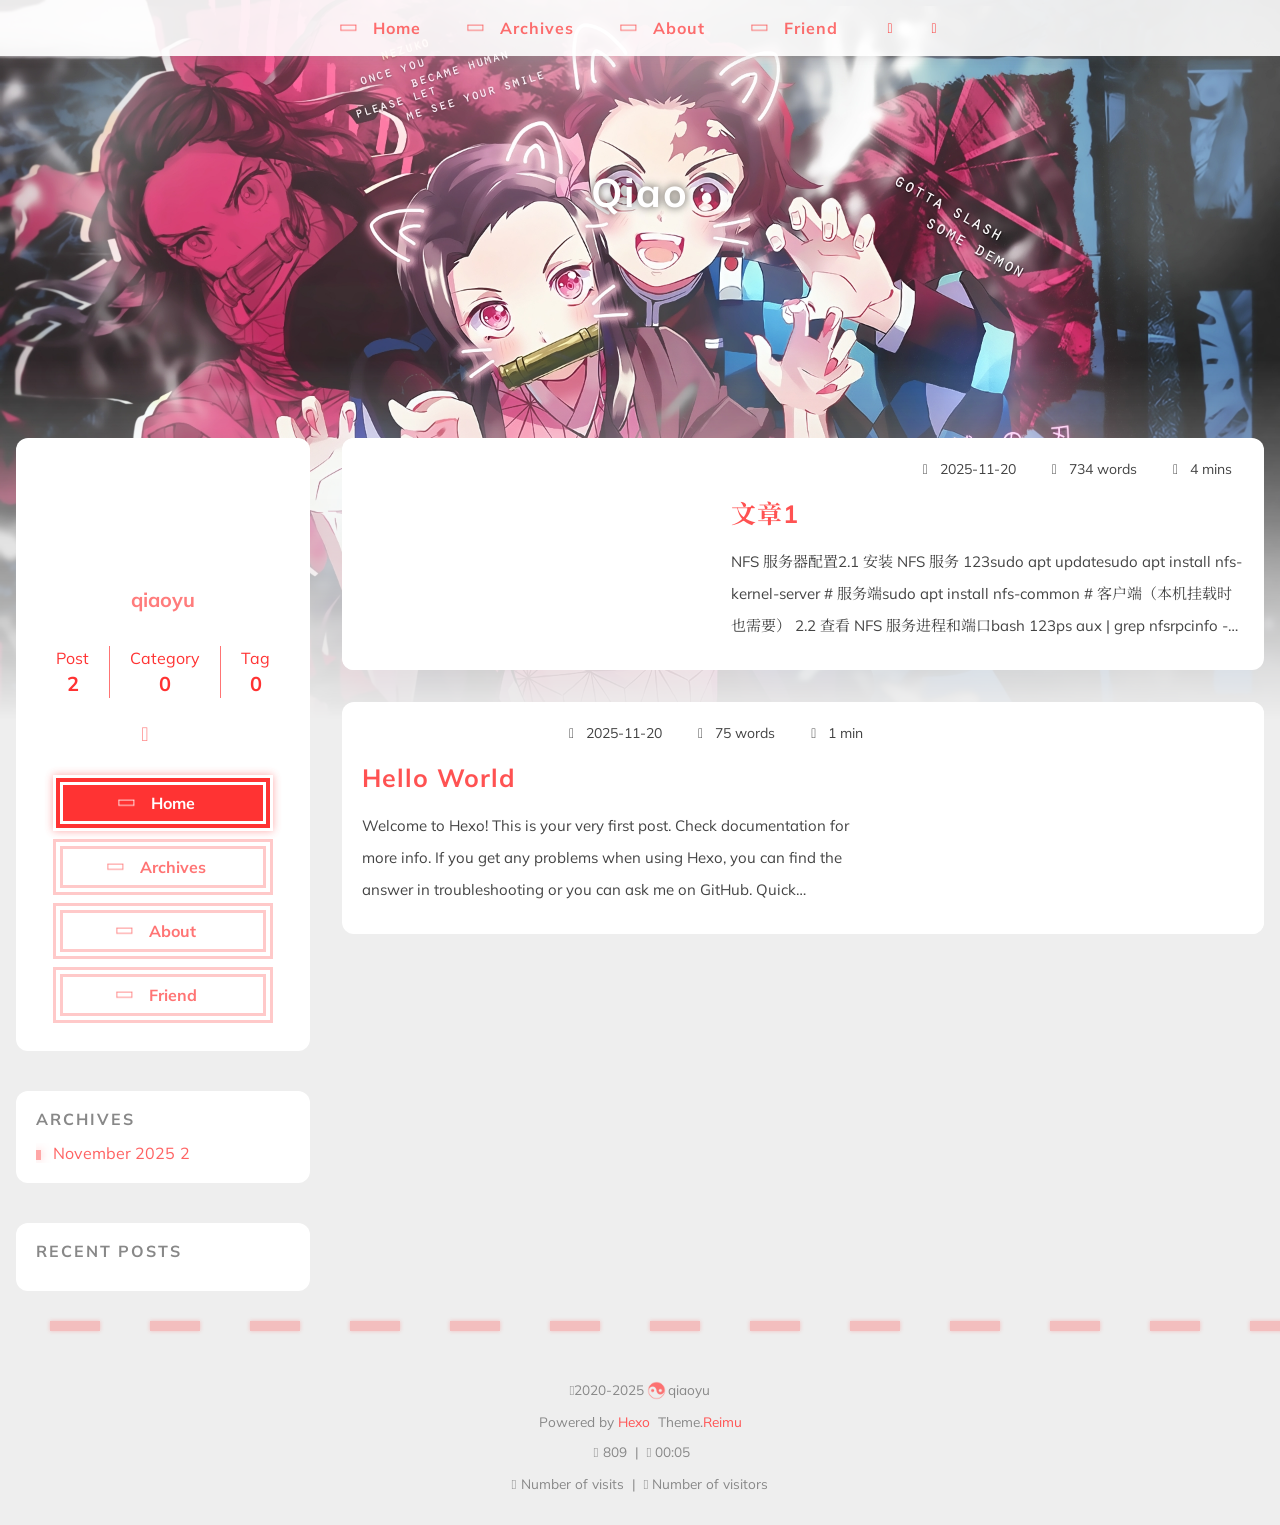
==== commit 5f014394: "Site updated: 2025-11-20 05:16:56" ====
--- a/index.html
+++ b/index.html
@@ -7,7 +7,7 @@
   
   
   
-  <script>window.REIMU_CONFIG = {};window.REIMU_CONFIG.icon_font = '4552607_4k4bc36ef96';window.REIMU_CONFIG.clipboard_tips = {"success":{"en":"Copy successfully (*^▽^*)"},"fail":{"en":"Copy failed (ﾟ⊿ﾟ)ﾂ"},"copyright":{"enable":false,"count":50,"license_type":"by-nc-sa"}};window.REIMU_CONFIG.clipboard_tips.copyright.content = 'All articles on this blog are licensed under the BY-NC-SA license agreement unless otherwise stated. Please indicate the source when reprinting!';window.REIMU_CONFIG.code_block = {"expand":true};window.REIMU_CONFIG.base = 'http://example.com';</script>
+  <script>window.REIMU_CONFIG = {};window.REIMU_CONFIG.icon_font = '4552607_4k4bc36ef96';window.REIMU_CONFIG.clipboard_tips = {"success":{"en":"Copy successfully (*^▽^*)"},"fail":{"en":"Copy failed (ﾟ⊿ﾟ)ﾂ"},"copyright":{"enable":false,"count":50,"license_type":"by-nc-sa"}};window.REIMU_CONFIG.clipboard_tips.copyright.content = 'All articles on this blog are licensed under the BY-NC-SA license agreement unless otherwise stated. Please indicate the source when reprinting!';window.REIMU_CONFIG.code_block = {"expand":true};window.REIMU_CONFIG.base = 'https://tangyu2005.github.io';</script>
   <title>
     Qiao
   </title>
@@ -19,13 +19,13 @@
 
     <meta property="og:type" content="website">
 <meta property="og:title" content="Qiao">
-<meta property="og:url" content="http://example.com/index.html">
+<meta property="og:url" content="https://tangyu2005.github.io/index.html">
 <meta property="og:site_name" content="Qiao">
 <meta property="og:locale" content="en_US">
-<meta property="og:image" content="http://example.com/images/banner.webp">
+<meta property="og:image" content="https://tangyu2005.github.io/images/banner.webp">
 <meta property="article:author" content="qiaoyu">
 <meta name="twitter:card" content="summary">
-<meta name="twitter:image" content="http://example.com/images/banner.webp">
+<meta name="twitter:image" content="https://tangyu2005.github.io/images/banner.webp">
     <link rel="alternate" href="/atom.xml" title="Qiao" type="application/atom+xml">
     <link rel="shortcut icon" href="/images/favicon.ico">
   
--- a/css/style.css
+++ b/css/style.css
@@ -388,6 +388,9 @@
 }
 .icon-github:before {
   content: '\e619';
+}
+.icon-email:before {
+  content: '\e63c';
 }
 .sidebar-toc-btn:before {
   font-family: 'iconfont';
@@ -2577,6 +2580,93 @@
     background: var(--top-icon) no-repeat center/100%;
   }
 }
+.tagcloud a {
+  display: inline-block;
+  margin: 5px 5px 0 0;
+}
+[data-theme='dark'] .widget-wrap {
+  box-shadow: var(--shadow-card);
+}
+.widget-wrap {
+  margin: 40px 0 0 0;
+  background: var(--color-wrap);
+  border-radius: 12px;
+  transition: 0.3s;
+}
+.widget-wrapper {
+  transition: 0.3s;
+}
+.widget-wrapper .aos-animate {
+  transition-property: initial !important;
+}
+.widget-wrapper .aos-animate:hover {
+  box-shadow: var(--shadow-card-hover);
+}
+.widget-title {
+  text-transform: uppercase;
+  letter-spacing: 2px;
+  color: var(--grey-9);
+  padding: 20px 20px 8px;
+}
+.widget {
+  color: var(--grey-7);
+  padding: 4px 20px 20px;
+}
+.widget li {
+  color: var(--color-link);
+  overflow: hidden;
+  text-overflow: ellipsis;
+  white-space: nowrap;
+}
+.widget a,
+.widget span {
+  color: var(--color-link);
+  text-decoration: none;
+  opacity: 0.9;
+  transition: 0.3s;
+}
+.widget a:hover,
+.widget span:hover {
+  opacity: 1;
+  color: var(--red-0);
+}
+.widget span {
+  margin-left: 5px;
+}
+.widget ul ul,
+.widget ol ul,
+.widget dl ul,
+.widget ul ol,
+.widget ol ol,
+.widget dl ol,
+.widget ul dl,
+.widget ol dl,
+.widget dl dl {
+  margin-left: 16px;
+  list-style: none;
+}
+.widget li {
+  margin-top: 4px;
+  line-height: normal;
+}
+.widget li:before {
+  content: '';
+  display: inline-block;
+  width: 5px;
+  height: 10px;
+  background: var(--color-h2-after);
+  vertical-align: middle;
+  margin-right: 12px;
+  box-shadow: var(--shadow-red-6-shadow);
+  opacity: 0.5;
+  transition: 0.3s;
+}
+.widget li:hover:before {
+  width: 5px;
+  height: 5px;
+  border-radius: 50%;
+  opacity: 1;
+}
 #sidebar {
   display: none;
 }
@@ -2740,6 +2830,9 @@
 .sidebar-social-icon:hover {
   transform: scale(1.2);
 }
+.icon-email {
+  color: var(--red-2);
+}
 .sidebar-menu-icon,
 .sidebar-menu-link {
   color: var(--color-link);
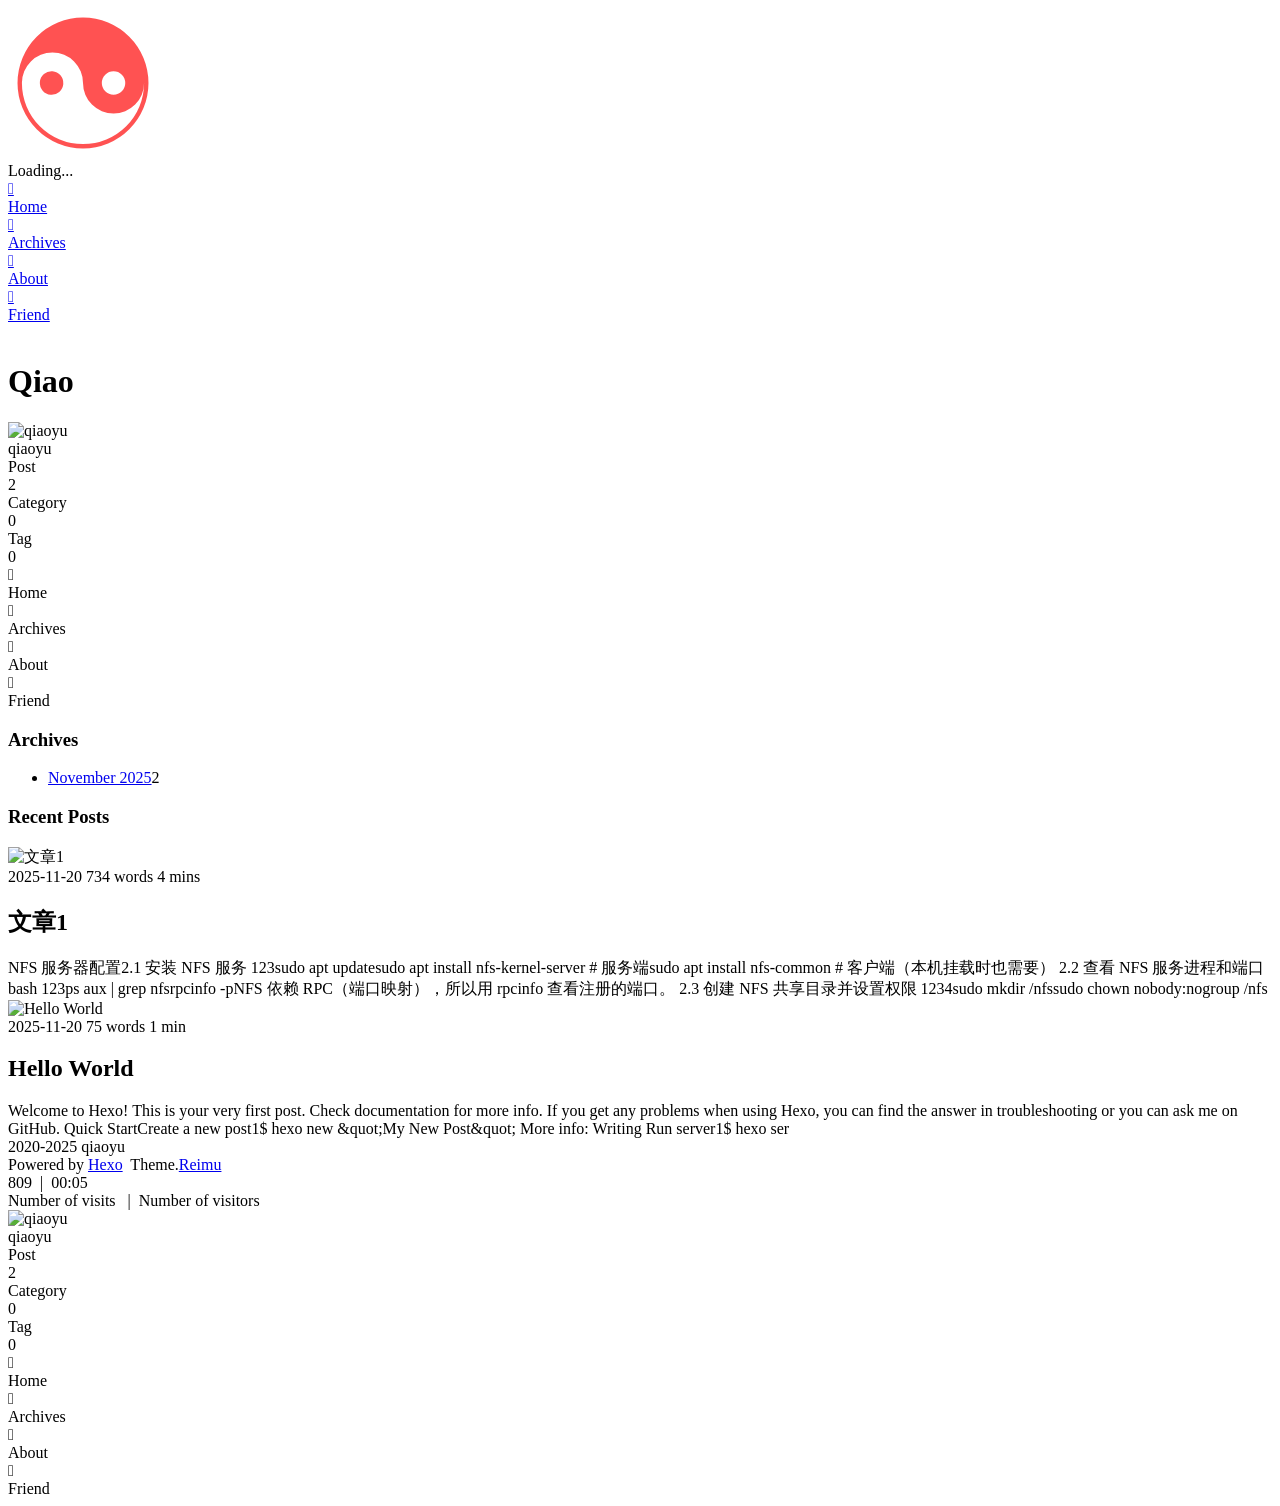
==== commit 9535b640: "Site updated: 2025-11-20 05:30:06" ====
--- a/index.html
+++ b/index.html
@@ -15,7 +15,7 @@
     <link rel="preconnect" href="https://fonts.gstatic.com/" crossorigin><link rel="preload" as="style" href="https://fonts.googleapis.com/css?family=Mulish%3A400%2C400italic%2C700%2C700italic%7CNoto+Serif+SC%3A400%2C400italic%2C700%2C700italic&display=swap"><link rel="stylesheet" href="https://fonts.googleapis.com/css?family=Mulish%3A400%2C400italic%2C700%2C700italic%7CNoto+Serif+SC%3A400%2C400italic%2C700%2C700italic&display=swap" media="print" onload="this.media&#x3D;&#39;all&#39;">
     <link rel="preload" href="//at.alicdn.com/t/c/font_4552607_4k4bc36ef96.woff2" as="font" type="font/woff2" crossorigin="anonymous">
     
-<link rel="stylesheet" href="/css/loader.css">
+<link rel="stylesheet" href="/xiaoqiao/xiaoqiao/css/loader.css">
 
     <meta property="og:type" content="website">
 <meta property="og:title" content="Qiao">
@@ -26,10 +26,10 @@
 <meta property="article:author" content="qiaoyu">
 <meta name="twitter:card" content="summary">
 <meta name="twitter:image" content="https://tangyu2005.github.io/images/banner.webp">
-    <link rel="alternate" href="/atom.xml" title="Qiao" type="application/atom+xml">
-    <link rel="shortcut icon" href="/images/favicon.ico">
-  
-<link rel="stylesheet" href="/css/style.css">
+    <link rel="alternate" href="/xiaoqiao/atom.xml" title="Qiao" type="application/atom+xml">
+    <link rel="shortcut icon" href="/xiaoqiao/images/favicon.ico">
+  
+<link rel="stylesheet" href="/xiaoqiao/xiaoqiao/css/style.css">
 
   <link rel="preload" as="style" onload="this.onload&#x3D;null;this.rel&#x3D;&#39;stylesheet&#39;" href="https://npm.webcache.cn/photoswipe@5.4.4/dist/photoswipe.css" integrity="sha384-IfxC36XL&#x2F;toUyJ939C73PcgMuRzAZuIzZxE38drsmO5p6jD7ei+Zx&#x2F;1oA&#x2F;0l8ysE" crossorigin="anonymous">
     
@@ -92,25 +92,25 @@
       <div id="wrap">
         <div id="header-nav">
   <nav id="main-nav" aria-label="Primary navigation">
-        <a class="main-nav-link-wrap" href="/">
+        <a class="main-nav-link-wrap" href="/xiaoqiao/">
           <div class="main-nav-icon icon rotate">
               &#xe62b;
           </div>
           <span class="main-nav-link">Home</span>
         </span>
-        <a class="main-nav-link-wrap" href="/archives">
+        <a class="main-nav-link-wrap" href="/xiaoqiao/archives">
           <div class="main-nav-icon icon rotate">
               &#xe62b;
           </div>
           <span class="main-nav-link">Archives</span>
         </span>
-        <a class="main-nav-link-wrap" href="/about">
+        <a class="main-nav-link-wrap" href="/xiaoqiao/about">
           <div class="main-nav-icon icon rotate">
               &#xe62b;
           </div>
           <span class="main-nav-link">About</span>
         </span>
-        <a class="main-nav-link-wrap" href="/friend">
+        <a class="main-nav-link-wrap" href="/xiaoqiao/friend">
           <div class="main-nav-icon icon rotate">
               &#xe62b;
           </div>
@@ -119,13 +119,13 @@
     <a id="main-nav-toggle" class="nav-icon" aria-label="Toggle navigation" role="button"></a>
   </nav>
   <nav id="sub-nav" aria-label="Secondary navigation">
-      <a id="nav-rss-link" class="nav-icon" href="/atom.xml" title="RSS Feed" aria-label="RSS Feed" target="_blank"></a>
+      <a id="nav-rss-link" class="nav-icon" href="/xiaoqiao/atom.xml" title="RSS Feed" aria-label="RSS Feed" target="_blank"></a>
   </nav>
 </div>
 <header id="header" aria-label="Site header">
       <picture>
       </picture>
-        <img  fetchpriority="high" src="/images/banner.webp" alt="">
+        <img  fetchpriority="high" src="/xiaoqiao/images/banner.webp" alt="">
   <div id="header-outer">
     <div id="header-title">
           <span id="logo">
@@ -143,7 +143,7 @@
   <div class="sidebar-wrapper">
     <div class="sidebar-wrap" data-aos="fade-up">
         <div class="sidebar-author">
-  <img data-src="/avatar/avatar.webp" data-sizes="auto" alt="qiaoyu" class="lazyload">
+  <img data-src="/xiaoqiao/avatar/avatar.webp" data-sizes="auto" alt="qiaoyu" class="lazyload">
   <div class="sidebar-author-name">qiaoyu</div>
   <div class="sidebar-description"></div>
 </div>
@@ -171,28 +171,28 @@
 </div>
 <div class="sidebar-menu">
       <div class="sidebar-menu-link-wrap">
-        <a class="sidebar-menu-link-dummy" href="/" aria-label="Home"></a>
+        <a class="sidebar-menu-link-dummy" href="/xiaoqiao/" aria-label="Home"></a>
         <div class="sidebar-menu-icon icon rotate">
             &#xe62b;
         </div>
         <div class="sidebar-menu-link">Home</div>
       </div>
       <div class="sidebar-menu-link-wrap">
-        <a class="sidebar-menu-link-dummy" href="/archives" aria-label="Archives"></a>
+        <a class="sidebar-menu-link-dummy" href="/xiaoqiao/archives" aria-label="Archives"></a>
         <div class="sidebar-menu-icon icon rotate">
             &#xe62b;
         </div>
         <div class="sidebar-menu-link">Archives</div>
       </div>
       <div class="sidebar-menu-link-wrap">
-        <a class="sidebar-menu-link-dummy" href="/about" aria-label="About"></a>
+        <a class="sidebar-menu-link-dummy" href="/xiaoqiao/about" aria-label="About"></a>
         <div class="sidebar-menu-icon icon rotate">
             &#xe62b;
         </div>
         <div class="sidebar-menu-link">About</div>
       </div>
       <div class="sidebar-menu-link-wrap">
-        <a class="sidebar-menu-link-dummy" href="/friend" aria-label="Friend"></a>
+        <a class="sidebar-menu-link-dummy" href="/xiaoqiao/friend" aria-label="Friend"></a>
         <div class="sidebar-menu-icon icon rotate">
             &#xe62b;
         </div>
@@ -210,7 +210,7 @@
     <div class="widget-wrap" data-aos="fade-up">
       <h3 class="widget-title">Archives</h3>
       <div class="widget">
-        <ul class="archive-list"><li class="archive-list-item"><a class="archive-list-link" href="/archives/2025/11/">November 2025</a><span class="archive-list-count">2</span></li></ul>
+        <ul class="archive-list"><li class="archive-list-item"><a class="archive-list-link" href="/xiaoqiao/archives/2025/11/">November 2025</a><span class="archive-list-count">2</span></li></ul>
       </div>
     </div>
   </div>
@@ -231,9 +231,9 @@
 
           <section id="main" aria-label="Main content">      <div class="post-wrapper">
   <div class="post-wrap left" data-aos="fade-up">
-      <a class="post-link" href="/2025/11/20/%E6%96%87%E7%AB%A01/" aria-label="文章1" title="文章1"></a>
+      <a class="post-link" href="/xiaoqiao/2025/11/20/%E6%96%87%E7%AB%A01/" aria-label="文章1" title="文章1"></a>
     <div class="post-cover left">
-          <img data-src="/images/banner.webp" data-sizes="auto" alt="文章1" class="lazyload">
+          <img data-src="/xiaoqiao/images/banner.webp" data-sizes="auto" alt="文章1" class="lazyload">
     </div>
     <div class="post-info">
       <div class="post-meta">
@@ -258,9 +258,9 @@
 </div>
       <div class="post-wrapper">
   <div class="post-wrap right" data-aos="fade-up">
-      <a class="post-link" href="/2025/11/20/hello-world/" aria-label="Hello World" title="Hello World"></a>
+      <a class="post-link" href="/xiaoqiao/2025/11/20/hello-world/" aria-label="Hello World" title="Hello World"></a>
     <div class="post-cover right">
-          <img data-src="/images/banner.webp" data-sizes="auto" alt="Hello World" class="lazyload">
+          <img data-src="/xiaoqiao/images/banner.webp" data-sizes="auto" alt="Hello World" class="lazyload">
     </div>
     <div class="post-info">
       <div class="post-meta">
@@ -323,7 +323,7 @@
       <nav id="mobile-nav" aria-label="Mobile navigation">
   <div class="sidebar-wrap">
       <div class="sidebar-author">
-  <img data-src="/avatar/avatar.webp" data-sizes="auto" alt="qiaoyu" class="lazyload">
+  <img data-src="/xiaoqiao/avatar/avatar.webp" data-sizes="auto" alt="qiaoyu" class="lazyload">
   <div class="sidebar-author-name">qiaoyu</div>
   <div class="sidebar-description"></div>
 </div>
@@ -351,28 +351,28 @@
 </div>
 <div class="sidebar-menu">
       <div class="sidebar-menu-link-wrap">
-        <a class="sidebar-menu-link-dummy" href="/" aria-label="Home"></a>
+        <a class="sidebar-menu-link-dummy" href="/xiaoqiao/" aria-label="Home"></a>
         <div class="sidebar-menu-icon icon rotate">
             &#xe62b;
         </div>
         <div class="sidebar-menu-link">Home</div>
       </div>
       <div class="sidebar-menu-link-wrap">
-        <a class="sidebar-menu-link-dummy" href="/archives" aria-label="Archives"></a>
+        <a class="sidebar-menu-link-dummy" href="/xiaoqiao/archives" aria-label="Archives"></a>
         <div class="sidebar-menu-icon icon rotate">
             &#xe62b;
         </div>
         <div class="sidebar-menu-link">Archives</div>
       </div>
       <div class="sidebar-menu-link-wrap">
-        <a class="sidebar-menu-link-dummy" href="/about" aria-label="About"></a>
+        <a class="sidebar-menu-link-dummy" href="/xiaoqiao/about" aria-label="About"></a>
         <div class="sidebar-menu-icon icon rotate">
             &#xe62b;
         </div>
         <div class="sidebar-menu-link">About</div>
       </div>
       <div class="sidebar-menu-link-wrap">
-        <a class="sidebar-menu-link-dummy" href="/friend" aria-label="Friend"></a>
+        <a class="sidebar-menu-link-dummy" href="/xiaoqiao/friend" aria-label="Friend"></a>
         <div class="sidebar-menu-icon icon rotate">
             &#xe62b;
         </div>
@@ -393,11 +393,11 @@
 
 
 
-<script src="/js/script.js"></script>
-
-
-  
-<script src="/js/aos.js"></script>
+<script src="/xiaoqiao/xiaoqiao/js/script.js"></script>
+
+
+  
+<script src="/xiaoqiao/xiaoqiao/js/aos.js"></script>
 
   <script>
     var aosInit = () => {
@@ -416,7 +416,7 @@
   </script>
 
 
-<script src="/js/pjax_script.js" data-pjax></script>
+<script src="/xiaoqiao/xiaoqiao/js/pjax_script.js" data-pjax></script>
 
 
 
@@ -429,12 +429,6 @@
       window.firework && window.firework(JSON.parse('{"excludeElements":["a","button"],"particles":[{"shape":"circle","move":["emit"],"easing":"easeOutExpo","colors":["var(--red-1)","var(--red-2)","var(--red-3)","var(--red-4)"],"number":20,"duration":[1200,1800],"shapeOptions":{"radius":[16,32],"alpha":[0.3,0.5]}},{"shape":"circle","move":["diffuse"],"easing":"easeOutExpo","colors":["var(--red-0)"],"number":1,"duration":[1200,1800],"shapeOptions":{"radius":20,"alpha":[0.2,0.5],"lineWidth":6}}]}'));
     }
   </script>
-
-  
-<script src="https://npm.webcache.cn/theme-shokax-pjax@0.0.3/dist/index.umd.js" integrity="sha384-xneY1WY8hOfUzswrE4CrYq35N4BdVcxqxwHPr9zawE&#x2F;jMSCxD+jAPU55x&#x2F;jj3wlf" crossorigin="anonymous"></script>
-
-  
-<script src="/js/pjax.js"></script>
 
 
 
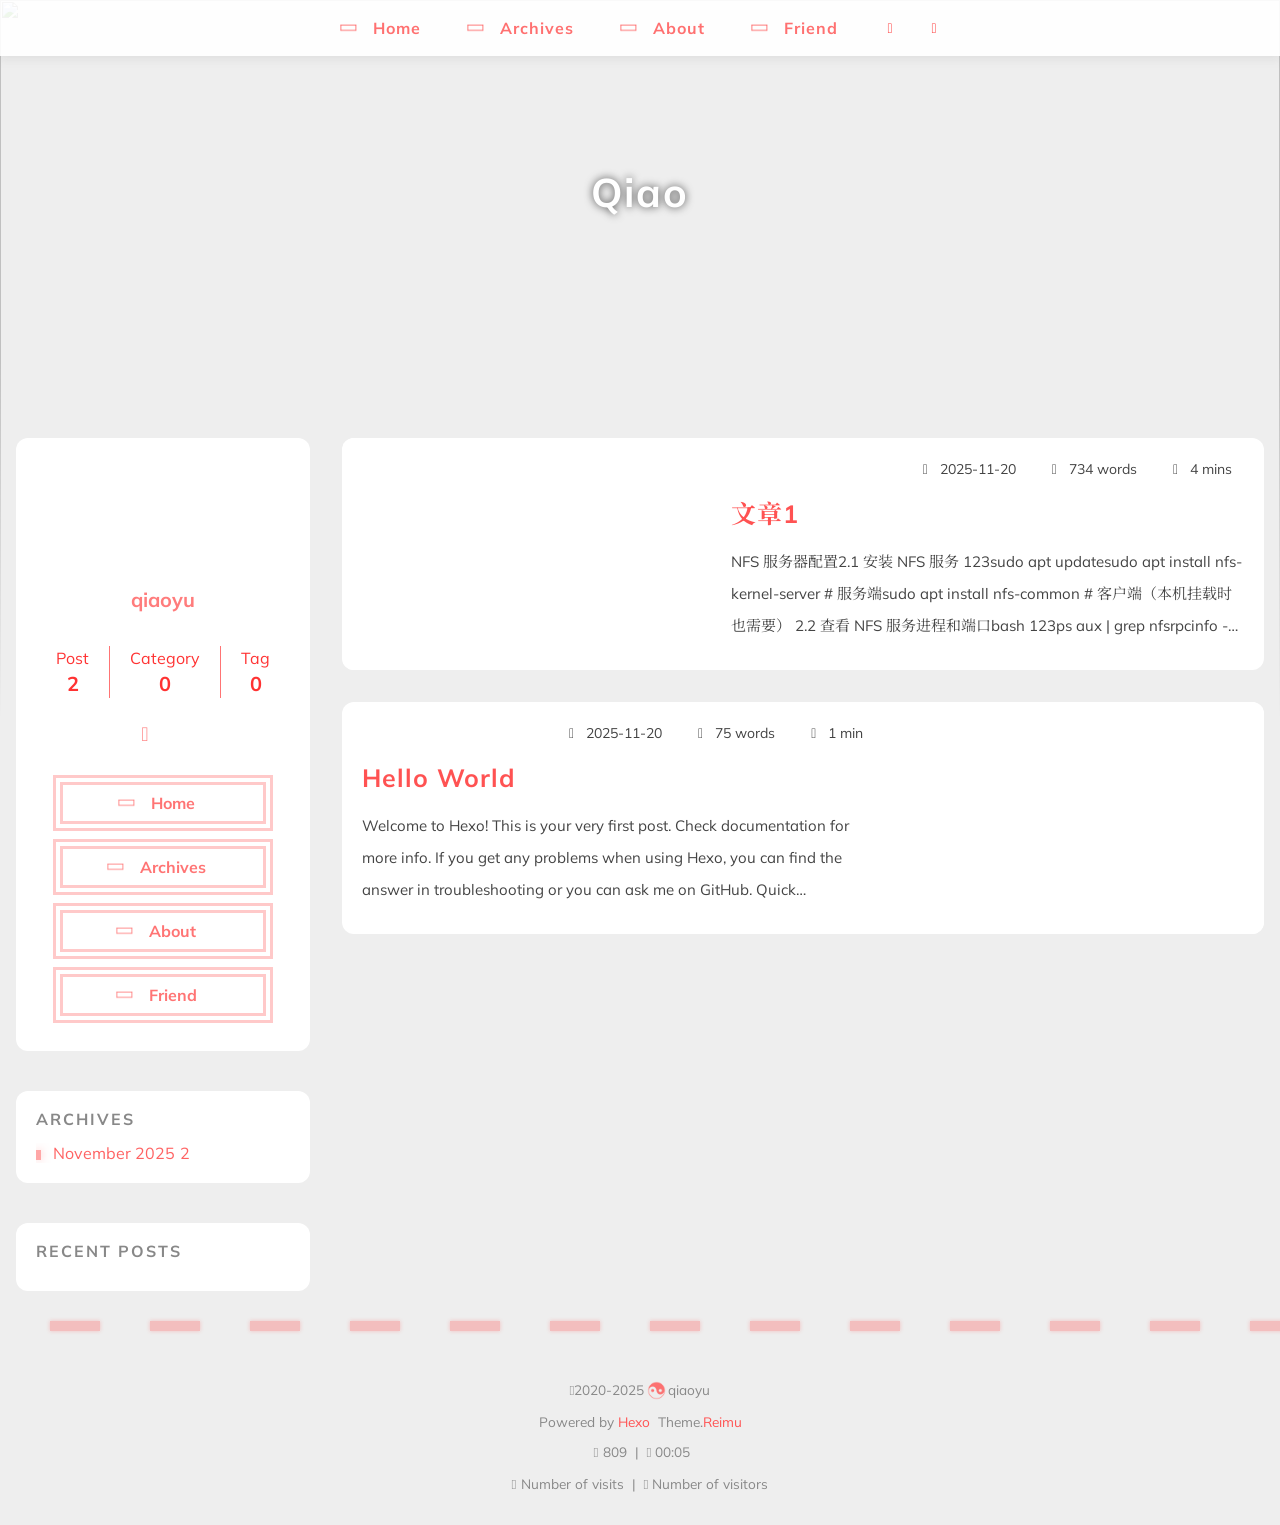
==== commit b4898a3f: "Site updated: 2025-11-20 05:32:28" ====
--- a/index.html
+++ b/index.html
@@ -15,7 +15,7 @@
     <link rel="preconnect" href="https://fonts.gstatic.com/" crossorigin><link rel="preload" as="style" href="https://fonts.googleapis.com/css?family=Mulish%3A400%2C400italic%2C700%2C700italic%7CNoto+Serif+SC%3A400%2C400italic%2C700%2C700italic&display=swap"><link rel="stylesheet" href="https://fonts.googleapis.com/css?family=Mulish%3A400%2C400italic%2C700%2C700italic%7CNoto+Serif+SC%3A400%2C400italic%2C700%2C700italic&display=swap" media="print" onload="this.media&#x3D;&#39;all&#39;">
     <link rel="preload" href="//at.alicdn.com/t/c/font_4552607_4k4bc36ef96.woff2" as="font" type="font/woff2" crossorigin="anonymous">
     
-<link rel="stylesheet" href="/xiaoqiao/xiaoqiao/css/loader.css">
+<link rel="stylesheet" href="css/loader.css">
 
     <meta property="og:type" content="website">
 <meta property="og:title" content="Qiao">
@@ -26,10 +26,10 @@
 <meta property="article:author" content="qiaoyu">
 <meta name="twitter:card" content="summary">
 <meta name="twitter:image" content="https://tangyu2005.github.io/images/banner.webp">
-    <link rel="alternate" href="/xiaoqiao/atom.xml" title="Qiao" type="application/atom+xml">
-    <link rel="shortcut icon" href="/xiaoqiao/images/favicon.ico">
-  
-<link rel="stylesheet" href="/xiaoqiao/xiaoqiao/css/style.css">
+    <link rel="alternate" href="atom.xml" title="Qiao" type="application/atom+xml">
+    <link rel="shortcut icon" href="/images/favicon.ico">
+  
+<link rel="stylesheet" href="css/style.css">
 
   <link rel="preload" as="style" onload="this.onload&#x3D;null;this.rel&#x3D;&#39;stylesheet&#39;" href="https://npm.webcache.cn/photoswipe@5.4.4/dist/photoswipe.css" integrity="sha384-IfxC36XL&#x2F;toUyJ939C73PcgMuRzAZuIzZxE38drsmO5p6jD7ei+Zx&#x2F;1oA&#x2F;0l8ysE" crossorigin="anonymous">
     
@@ -92,25 +92,25 @@
       <div id="wrap">
         <div id="header-nav">
   <nav id="main-nav" aria-label="Primary navigation">
-        <a class="main-nav-link-wrap" href="/xiaoqiao/">
+        <a class="main-nav-link-wrap" href="index.html">
           <div class="main-nav-icon icon rotate">
               &#xe62b;
           </div>
           <span class="main-nav-link">Home</span>
         </span>
-        <a class="main-nav-link-wrap" href="/xiaoqiao/archives">
+        <a class="main-nav-link-wrap" href="/archives">
           <div class="main-nav-icon icon rotate">
               &#xe62b;
           </div>
           <span class="main-nav-link">Archives</span>
         </span>
-        <a class="main-nav-link-wrap" href="/xiaoqiao/about">
+        <a class="main-nav-link-wrap" href="/about">
           <div class="main-nav-icon icon rotate">
               &#xe62b;
           </div>
           <span class="main-nav-link">About</span>
         </span>
-        <a class="main-nav-link-wrap" href="/xiaoqiao/friend">
+        <a class="main-nav-link-wrap" href="/friend">
           <div class="main-nav-icon icon rotate">
               &#xe62b;
           </div>
@@ -119,7 +119,7 @@
     <a id="main-nav-toggle" class="nav-icon" aria-label="Toggle navigation" role="button"></a>
   </nav>
   <nav id="sub-nav" aria-label="Secondary navigation">
-      <a id="nav-rss-link" class="nav-icon" href="/xiaoqiao/atom.xml" title="RSS Feed" aria-label="RSS Feed" target="_blank"></a>
+      <a id="nav-rss-link" class="nav-icon" href="atom.xml" title="RSS Feed" aria-label="RSS Feed" target="_blank"></a>
   </nav>
 </div>
 <header id="header" aria-label="Site header">
@@ -210,7 +210,7 @@
     <div class="widget-wrap" data-aos="fade-up">
       <h3 class="widget-title">Archives</h3>
       <div class="widget">
-        <ul class="archive-list"><li class="archive-list-item"><a class="archive-list-link" href="/xiaoqiao/archives/2025/11/">November 2025</a><span class="archive-list-count">2</span></li></ul>
+        <ul class="archive-list"><li class="archive-list-item"><a class="archive-list-link" href="archives/2025/11/">November 2025</a><span class="archive-list-count">2</span></li></ul>
       </div>
     </div>
   </div>
@@ -231,7 +231,7 @@
 
           <section id="main" aria-label="Main content">      <div class="post-wrapper">
   <div class="post-wrap left" data-aos="fade-up">
-      <a class="post-link" href="/xiaoqiao/2025/11/20/%E6%96%87%E7%AB%A01/" aria-label="文章1" title="文章1"></a>
+      <a class="post-link" href="2025/11/20/%E6%96%87%E7%AB%A01/" aria-label="文章1" title="文章1"></a>
     <div class="post-cover left">
           <img data-src="/xiaoqiao/images/banner.webp" data-sizes="auto" alt="文章1" class="lazyload">
     </div>
@@ -258,7 +258,7 @@
 </div>
       <div class="post-wrapper">
   <div class="post-wrap right" data-aos="fade-up">
-      <a class="post-link" href="/xiaoqiao/2025/11/20/hello-world/" aria-label="Hello World" title="Hello World"></a>
+      <a class="post-link" href="2025/11/20/hello-world/" aria-label="Hello World" title="Hello World"></a>
     <div class="post-cover right">
           <img data-src="/xiaoqiao/images/banner.webp" data-sizes="auto" alt="Hello World" class="lazyload">
     </div>
@@ -393,11 +393,11 @@
 
 
 
-<script src="/xiaoqiao/xiaoqiao/js/script.js"></script>
-
-
-  
-<script src="/xiaoqiao/xiaoqiao/js/aos.js"></script>
+<script src="js/script.js"></script>
+
+
+  
+<script src="js/aos.js"></script>
 
   <script>
     var aosInit = () => {
@@ -416,7 +416,7 @@
   </script>
 
 
-<script src="/xiaoqiao/xiaoqiao/js/pjax_script.js" data-pjax></script>
+<script src="js/pjax_script.js" data-pjax></script>
 
 
 
--- a/css/loader.css
+++ b/css/loader.css
@@ -0,0 +1,57 @@
+[data-theme='dark'] #loader .loading-bg {
+  background-color: rgba(37,37,37,0.9);
+}
+[data-theme='dark'] #loader .spinner-box .loading-word {
+  color: var(--red-1, #ff5252);
+}
+#loader .loading-bg {
+  position: fixed;
+  z-index: 1000;
+  width: 50%;
+  height: 100%;
+  background-color: rgba(255,255,255,0.9);
+  transition: 0.8s;
+}
+#loader .loading-right-bg {
+  right: 0;
+}
+#loader .spinner-box {
+  position: fixed;
+  z-index: 1001;
+  display: flex;
+  justify-content: center;
+  align-items: center;
+  width: 100%;
+  height: 100vh;
+  opacity: 1;
+  transition: 0.5s;
+}
+#loader .spinner-box .loading-taichi {
+  opacity: 0.8;
+}
+#loader .spinner-box .rotate {
+  animation: rotate-all 2s linear infinite;
+}
+#loader .spinner-box .loading-word {
+  position: absolute;
+  color: var(--red-1, #ff5252);
+  top: calc(50% + 110px);
+  left: 50%;
+  transform: translate(-50%, -50%);
+  font: 700 1.2rem  'Mulish','Noto Serif SC', '-apple-system','PingFang SC','Microsoft YaHei','sans-serif';
+}
+#loader.loading .loading-left-bg {
+  transform: translate(-100%, 0);
+}
+#loader.loading .loading-right-bg {
+  transform: translate(100%, 0);
+}
+#loader.loading .spinner-box {
+  opacity: 0;
+  visibility: hidden;
+}
+@keyframes rotate-all {
+  100% {
+    transform: rotate(360deg);
+  }
+}
--- a/css/style.css
+++ b/css/style.css
@@ -0,0 +1,3108 @@
+:root {
+  --red-0: #ff0000;
+  --red-1: #ff5252;
+  --red-2: #ff7c7c;
+  --red-3: #ffafaf;
+  --red-4: #ffd0d0;
+  --red-5: #ffecec;
+  --red-5-5: #fff3f3;
+  --red-6: #fff7f7;
+  --grey-9: #888;
+  --grey-7: var(--color-default);
+  --color-archive-year: #000;
+  --color-default: #444;
+  --color-border: var(--red-3);
+  --color-link: var(--red-1);
+  --color-background: #eee;
+  --color-code-background: #f8f8f8;
+  --color-header-background: rgba(255,255,255,0.9);
+  --color-footer-background: #fff;
+  --color-mobile-nav-background: #fff;
+  --color-wrap: #fff;
+  --color-sticky: #fff;
+  --color-h2-border: #eee;
+  --color-meta-shadow: var(--red-6);
+  --color-hover-shadow: rgba(120,120,120,0.15);
+  --color-h2-after: var(--red-1);
+  --color-red-6-shadow: rgba(255, 78, 78, 0.6);
+  --color-red-3-shadow: rgba(255, 78, 78, 0.3);
+  --highlight-nav: #f5f5f5;
+  --highlight-scrollbar: #d6d6d6;
+  --highlight-background: #fdfdfd;
+  --highlight-selection: #e9e9e988;
+  --highlight-foreground: #24292e;
+  --highlight-comment: #7d7d7d;
+  --highlight-red: #d73a49;
+  --highlight-orange: #e36209;
+  --highlight-yellow: #cb911d;
+  --highlight-green: #22863a;
+  --highlight-aqua: #005cc5;
+  --highlight-blue: #032f62;
+  --highlight-purple: #6f42c1;
+  --highlight-deletion: #b31d28;
+  --highlight-deletion-bg: #ffeef0;
+  --highlight-addition: #22863a;
+  --highlight-addition-bg: #f0fff4;
+  --cursor-default: url("../images/cursor/reimu-cursor-default.png"), auto;
+  --cursor-pointer: url("../images/cursor/reimu-cursor-pointer.png"), pointer;
+  --cursor-text: url("../images/cursor/reimu-cursor-text.png"), text;
+  --footer-icon: url("../images/taichi.png");
+  --sponsor-icon: url("../images/taichi.png");
+  --top-icon: url("../images/taichi.png");
+  --shadow-meta: 0 0 5px 2px var(--color-meta-shadow);
+  --shadow-meta-hover: 0 0 6px 4px var(--color-meta-shadow);
+  --shadow-card: 0 0 10px 2px var(--color-hover-shadow);
+  --shadow-card-hover: 0 0 10px 4px var(--color-hover-shadow);
+  --shadow-red-6-shadow: 0 0 8px var(--color-red-6-shadow);
+}
+[data-theme='dark']:root {
+  --red-0: var(--red-1);
+  --red-4: rgba(255, 208, 208, 0.5);
+  --red-5: rgba(255,228,228,0.15);
+  --red-5-5: rgba(255,236,236,0.05);
+  --red-6: rgba(255, 243, 243, 0.2);
+  --color-archive-year: #999;
+  --color-default: #999;
+  --color-border: var(--red-5);
+  --color-background: #21252b;
+  --color-code-background: rgba(232,232,232,0.1);
+  --color-header-background: #222;
+  --color-footer-background: #21252b;
+  --color-mobile-nav-background: #21252b;
+  --color-wrap: #272b30;
+  --color-h2-border: #47474a;
+  --color-meta-shadow: rgba(0,0,0,0.2);
+  --color-hover-shadow: rgba(0,0,0,0.2);
+  --highlight-nav: #222830;
+  --highlight-scrollbar: #454d59;
+  --highlight-background: #1e2027;
+  --highlight-selection: #51515155;
+  --highlight-foreground: #c9d1d9;
+  --highlight-comment: #8b949e;
+  --highlight-red: #ff7b72;
+  --highlight-orange: #ffa657;
+  --highlight-yellow: #ffcc66;
+  --highlight-green: #7ee787;
+  --highlight-aqua: #a5d6ff;
+  --highlight-blue: #79c0ff;
+  --highlight-purple: #d2a8ff;
+  --highlight-deletion: #ffa198;
+  --highlight-deletion-bg: #490202;
+  --highlight-addition: #7ee787;
+  --highlight-addition-bg: #04260f;
+}
+[data-theme='dark']:root img {
+  filter: brightness(70%);
+}
+[data-theme='dark']:root .pswp__img {
+  opacity: 1;
+  filter: none;
+  animation: none;
+}
+[data-theme='dark']:root img.lazyloaded {
+  opacity: 1;
+  animation: blur-darken 0.8s ease-in-out forwards;
+}
+body [data-aos='fade-up'] {
+  transform: translate3d(0, 30px, 0);
+}
+body [data-aos='zoom-in'] {
+  transform: scale(0.8);
+}
+[data-aos^=fade],
+[data-aos^=zoom] {
+  transition-property: all !important;
+}
+@keyframes blur {
+  0% {
+    filter: blur(10px);
+  }
+  to {
+    filter: blur(0);
+  }
+}
+@keyframes blur-darken {
+  0% {
+    filter: blur(10px) brightness(70%);
+  }
+  to {
+    filter: blur(0) brightness(70%);
+  }
+}
+@keyframes fade-in-blur {
+  0% {
+    opacity: 0;
+    filter: blur(10px);
+  }
+  100% {
+    opacity: 1;
+    filter: blur(0);
+  }
+}
+@keyframes rotate-all {
+  100% {
+    transform: rotate(360deg);
+  }
+}
+@keyframes transform-all {
+  100% {
+    transform: translateX(-100px);
+  }
+}
+.article-entry h1 {
+  font-size: 2.25em;
+}
+.article-entry h2 {
+  font-size: 1.75em;
+  position: relative;
+}
+.article-entry h2:before {
+  content: '';
+  position: absolute;
+  width: 100%;
+  border-bottom: 1px solid var(--color-h2-border);
+  bottom: -15px;
+  box-sizing: unset;
+  transition: 1s;
+}
+.article-entry h2:after {
+  content: '';
+  position: absolute;
+  background: var(--color-h2-after);
+  width: 1em;
+  height: 7px;
+  bottom: -18px;
+  left: 0;
+  border-radius: 8px;
+  box-shadow: var(--shadow-red-6-shadow);
+  transition: 0.3s;
+}
+.article-entry h2:hover:after {
+  width: 3em;
+}
+.article-entry h3 {
+  font-size: 1.5em;
+}
+.article-entry h4 {
+  font-size: 1.25em;
+}
+.article-entry h5 {
+  font-size: 1em;
+}
+.article-entry h6 {
+  font-size: 1em;
+  color: var(--grey-9);
+}
+.article-entry hr {
+  margin: 12px 0;
+  opacity: 0.3;
+  height: 4px;
+  background-image: linear-gradient(to right, var(--red-0) 50%, transparent 0%);
+  background-size: 50px 4px;
+  background-repeat: repeat-x;
+  border: none;
+  filter: drop-shadow(0px 0px 2px var(--red-1));
+  transition: opacity 0.3s, color 0.3s;
+}
+.article-entry hr:hover {
+  opacity: 0.5;
+}
+.article-entry strong {
+  font-weight: bold;
+}
+.article-entry em,
+.article-entry cite {
+  font-style: italic;
+}
+.article-entry sup,
+.article-entry sub {
+  font-size: 0.75em;
+  line-height: 0;
+  position: relative;
+  vertical-align: baseline;
+}
+.article-entry sup {
+  top: -0.5em;
+}
+.article-entry sub {
+  bottom: -0.2em;
+}
+.article-entry small {
+  font-size: 0.85em;
+}
+.article-entry acronym,
+.article-entry abbr {
+  text-decoration: none;
+  border-bottom: 1px dotted;
+}
+.article-entry ul,
+.article-entry ol,
+.article-entry dl {
+  margin: 0 20px;
+  line-height: 1.67;
+}
+.article-entry ul ul,
+.article-entry ol ul,
+.article-entry ul ol,
+.article-entry ol ol {
+  margin-top: 0;
+  margin-bottom: 0;
+}
+.article-entry ul {
+  list-style: disc;
+}
+.article-entry ol {
+  list-style: decimal;
+}
+.article-entry dt {
+  font-weight: bold;
+}
+@font-face {
+  font-family: 'iconfont';
+  src: url("//at.alicdn.com/t/c/font_4552607_4k4bc36ef96.woff2") format('woff2');
+  font-display: swap;
+}
+.archives-tag-list-link:before {
+  font-family: 'iconfont';
+  content: '\e622';
+}
+.archives-category-list-link:before {
+  font-family: 'iconfont';
+  content: '\e604';
+}
+.article-date-link:before {
+  font-family: 'iconfont';
+  content: '\e606';
+}
+.article-category-link:before {
+  font-family: 'iconfont';
+  content: '\e604';
+}
+.article-tag-list-link:before {
+  font-family: 'iconfont';
+  content: '\e622';
+}
+.article-comment-link:before {
+  font-family: 'iconfont';
+  content: '\e608';
+}
+.icon-copyright:before {
+  font-family: 'iconfont';
+  content: '\e60a';
+}
+.icon-brush:before {
+  font-family: 'iconfont';
+  content: '\e618';
+}
+.icon-coffee:before {
+  font-family: 'iconfont';
+  content: '\e607';
+}
+.icon-eye:before {
+  font-family: 'iconfont';
+  content: '\e60f';
+}
+.icon-user:before {
+  font-family: 'iconfont';
+  content: '\e628';
+}
+#main-nav-toggle:before {
+  font-family: 'iconfont';
+  content: '\e62f';
+}
+#nav-rss-link:before {
+  font-family: 'iconfont';
+  content: '\e61f';
+}
+#nav-search-btn:before {
+  font-family: 'iconfont';
+  content: '\e631';
+}
+#nav-sun-btn:before {
+  font-family: 'iconfont';
+  content: '\e621';
+}
+#nav-moon-btn:before {
+  font-family: 'iconfont';
+  content: '\e617';
+}
+#nav-circle-half-stroke-btn:before {
+  font-family: 'iconfont';
+  content: '\e641';
+}
+#nav-language-btn:before {
+  font-family: 'iconfont';
+  content: '\e642';
+}
+.icon-copy:before {
+  font-family: 'iconfont';
+  content: '\e60c';
+}
+.icon-chevron-down:before {
+  font-family: 'iconfont';
+  content: '\e609';
+}
+.icon-check:before {
+  font-family: 'iconfont';
+  content: '\e636';
+}
+.icon-times:before {
+  font-family: 'iconfont';
+  content: '\e637';
+}
+.icon-calendar:before {
+  font-family: 'iconfont';
+  content: '\e605';
+}
+.icon-calendar-plus:before {
+  font-family: 'iconfont';
+  content: '\e648';
+}
+.icon-pencil:before {
+  font-family: 'iconfont';
+  content: '\e61b';
+}
+.icon-clock:before {
+  font-family: 'iconfont';
+  content: '\e613';
+}
+.post-sticky:before {
+  font-family: 'iconfont';
+  content: '\e627';
+}
+.popup-btn-close:before {
+  font-family: 'iconfont';
+  content: '\e626';
+}
+.reimu-search-input-icon:before {
+  font-family: 'iconfont';
+  content: '\e631';
+}
+.ais-pagination--item__previous a:before {
+  font-family: 'iconfont';
+  content: '\e601';
+}
+.ais-pagination--item__next a:before {
+  font-family: 'iconfont';
+  content: '\e630';
+}
+.icon-github:before {
+  content: '\e619';
+}
+.icon-email:before {
+  content: '\e63c';
+}
+.sidebar-toc-btn:before {
+  font-family: 'iconfont';
+  content: '\e633';
+}
+.sidebar-common-btn:before {
+  font-family: 'iconfont';
+  content: '\e632';
+}
+.sidebar-top .arrow-up:before {
+  font-family: 'iconfont';
+  content: '\e634';
+}
+.icon-link:before {
+  font-family: 'iconfont';
+  content: '\e639';
+}
+.icon-globe:before {
+  font-family: 'iconfont';
+  content: '\e638';
+}
+.icon-creative-commons:before {
+  font-family: 'iconfont';
+  content: '\e63a';
+}
+.icon-taichi:before {
+  font-family: 'iconfont';
+  content: '\e62b';
+}
+.icon-image:before {
+  font-family: 'iconfont';
+  content: '\e63f';
+}
+.icon {
+  font-family: 'iconfont';
+}
+html,
+body,
+div,
+span,
+applet,
+object,
+iframe,
+h1,
+h2,
+h3,
+h4,
+h5,
+h6,
+p,
+blockquote,
+pre,
+a,
+abbr,
+acronym,
+address,
+big,
+cite,
+code,
+del,
+dfn,
+em,
+img,
+ins,
+kbd,
+q,
+s,
+samp,
+small,
+strike,
+strong,
+sub,
+sup,
+tt,
+var,
+dl,
+dt,
+dd,
+ol,
+ul,
+li,
+fieldset,
+form,
+label,
+legend,
+table,
+caption,
+tbody,
+tfoot,
+thead,
+tr,
+th,
+td {
+  margin: 0;
+  padding: 0;
+  border: 0;
+  outline: 0;
+  font-weight: inherit;
+  font-style: inherit;
+  font-family: inherit;
+  font-size: 100%;
+  vertical-align: baseline;
+}
+body {
+  line-height: 1;
+  color: #000;
+  background: #fff;
+}
+ol,
+ul {
+  list-style: none;
+}
+table {
+  border-collapse: separate;
+  border-spacing: 0;
+  vertical-align: middle;
+}
+caption,
+th,
+td {
+  text-align: left;
+  font-weight: normal;
+  vertical-align: middle;
+}
+a img {
+  border: none;
+}
+h1,
+h2,
+h3,
+h4,
+h5,
+h6 {
+  font-weight: 700;
+}
+input,
+button {
+  margin: 0;
+  padding: 0;
+}
+input::-moz-focus-inner,
+button::-moz-focus-inner {
+  border: 0;
+  padding: 0;
+}
+html,
+body,
+#container {
+  height: 100%;
+  scroll-behavior: smooth;
+  cursor: var(--cursor-default);
+}
+body {
+  width: 100%;
+  background: var(--color-background);
+  -webkit-text-size-adjust: 100%;
+  -webkit-font-smoothing: antialiased;
+  text-size-adjust: 100%;
+  font-family: 'Mulish','Noto Serif SC', '-apple-system','PingFang SC','Microsoft YaHei','sans-serif';
+  transition: background 1s;
+  text-autospace: normal;
+  color: var(--color-default);
+}
+body ::selection {
+  background: var(--red-1);
+  color: #fff;
+}
+a,
+button {
+  cursor: var(--cursor-pointer) !important;
+}
+.site-search input {
+  cursor: var(--cursor-text) !important;
+}
+#main span:not(button span),
+#main p:not(button p),
+#main code,
+#main kbd,
+#main input,
+#main textarea {
+  cursor: var(--cursor-text) !important;
+}
+#main nav span {
+  cursor: var(--cursor-default) !important;
+}
+#container {
+  position: relative;
+}
+.mobile-nav-on {
+  overflow: hidden !important;
+}
+#wrap {
+  position: absolute;
+  z-index: 1;
+  top: 0;
+  left: 0;
+  height: 100%;
+  width: 100%;
+  transition: 1s;
+  background: var(--color-background);
+}
+#main {
+  flex: 1;
+  padding: 0 20px;
+  max-width: 100%;
+  box-sizing: border-box;
+}
+@media screen and (max-width: 959px) {
+  #main {
+    min-width: 100%;
+  }
+}
+@media screen and (max-width: 767px) {
+  #main {
+    padding: 0 16px;
+  }
+}
+#content {
+  position: relative;
+  display: flex;
+  padding-top: 8px;
+  align-items: stretch;
+  max-width: 1350px;
+  margin: 0 auto;
+  overflow: visible;
+}
+@media screen and (min-width: 960px) {
+  .sidebar-left #main,
+  .sidebar-right #main {
+    padding: 0;
+    width: 73%;
+    max-width: calc(100% - 268px - 64px);
+    margin: 0 16px;
+  }
+}
+#content.sidebar-right {
+  flex-direction: row-reverse;
+}
+#mask {
+  z-index: 1000;
+  position: fixed;
+  top: 0;
+  left: 0;
+  width: 100%;
+  height: 100%;
+  background: rgba(0,0,0,0.3);
+  backdrop-filter: blur(3px);
+  -webkit-backdrop-filter: blur(3px);
+  opacity: 1;
+  transition: 0.3s;
+}
+#mask.hide {
+  opacity: 0;
+  visibility: hidden;
+}
+#header {
+  min-height: 400px;
+  height: 35vh;
+  position: relative;
+}
+#header img {
+  position: absolute;
+  top: 0;
+  left: 0;
+  width: 100%;
+  height: 180%;
+  z-index: -2;
+  user-select: none;
+  display: block;
+  object-fit: cover;
+  transition: 0.3s;
+  -webkit-mask: linear-gradient(to top, transparent, #fff 50%);
+  mask: linear-gradient(to top, transparent, #fff 50%);
+}
+@media screen and (max-width: 959px) {
+  #header img {
+    height: 120%;
+  }
+}
+@media screen and (max-width: 767px) {
+  #header img {
+    height: 100%;
+  }
+}
+#header-outer {
+  height: 100%;
+  position: relative;
+  max-width: 100%;
+}
+[data-theme='dark'] #header-nav:hover {
+  background: var(--color-header-background);
+}
+#header-nav {
+  position: fixed;
+  top: 0;
+  left: 0;
+  right: 0;
+  display: flex;
+  justify-content: center;
+  background: var(--color-header-background);
+  box-shadow: var(--shadow-card);
+  transition: background 1s, top 0.3s;
+  z-index: 200;
+}
+#header-nav:hover {
+  background: rgba(255,255,255,0.95);
+}
+#header-nav.header-nav-hidden {
+  top: -80px;
+}
+#header-title {
+  font-weight: 700;
+  text-align: center;
+  position: absolute;
+  top: 50%;
+  margin: -20px 2.5% 0;
+  width: 95%;
+  opacity: 0;
+  filter: blur(8px);
+  will-change: transform, opacity, filter;
+  animation: fade-in-blur 800ms ease-out 200ms forwards;
+}
+#logo,
+#subtitle {
+  text-decoration: none;
+  color: #fff;
+}
+#logo {
+  font-size: 40px;
+  font-weight: 700;
+  letter-spacing: 2px;
+  display: inline-block;
+  transform: translateY(-20%);
+  text-shadow: 0 0 0.5rem rgba(0,0,0,0.7);
+}
+@media screen and (max-width: 959px) {
+  #logo {
+    font-size: 36px;
+  }
+}
+@media screen and (min-width: 480px) and (max-width: 767px) {
+  #logo {
+    font-size: 30px;
+  }
+}
+@media screen and (max-width: 479px) {
+  #logo {
+    font-size: 30px;
+  }
+}
+#subtitle {
+  font-size: 18px;
+  font-weight: 400;
+  letter-spacing: 1px;
+  text-shadow: 0 0 5px rgba(0,0,0,0.7);
+  width: 70%;
+  margin: 0 auto;
+  display: block;
+  line-height: 1.5;
+}
+@media screen and (max-width: 959px) {
+  #subtitle {
+    font-size: 16px;
+  }
+}
+@media screen and (min-width: 480px) and (max-width: 767px) {
+  #subtitle {
+    font-size: 14px;
+  }
+}
+@media screen and (max-width: 479px) {
+  #subtitle {
+    font-size: 13px;
+  }
+}
+#subtitle-wrap {
+  margin-top: 18px;
+}
+#main-nav {
+  display: flex;
+  align-items: center;
+}
+.nav-icon,
+.main-nav-link-wrap,
+.main-nav-link,
+.main-nav-icon {
+  color: var(--red-0);
+  opacity: 0.8;
+  text-decoration: none;
+  transition: 0.2s;
+  padding: 20px 15px;
+}
+.nav-icon {
+  text-align: center;
+  font-size: 14px;
+  width: 14px;
+  height: 14px;
+  will-change: transform;
+}
+.nav-icon:hover {
+  opacity: 1;
+  transform: scale(1.1);
+}
+[data-theme='dark'] .main-nav-link,
+[data-theme='dark'] .nav-icon,
+[data-theme='dark'] .main-nav-link-wrap {
+  color: var(--red-2);
+}
+.main-nav-link-wrap {
+  padding: 0 15px;
+  display: flex;
+  transition: 0.3s;
+}
+.main-nav-link-wrap:hover {
+  opacity: 1;
+}
+@media screen and (max-width: 959px) {
+  .main-nav-link-wrap {
+    padding: 0 10px;
+  }
+}
+@media screen and (max-width: 767px) {
+  .main-nav-link-wrap {
+    display: none;
+  }
+}
+.main-nav-link-wrap:hover .main-nav-icon:before {
+  transform: rotate(90deg) scale(1.1);
+}
+.main-nav-link-wrap:hover .main-nav-icon {
+  transform: scale(1.1);
+}
+.main-nav-link-wrap:hover .main-nav-icon.rotate {
+  transform: rotate(90deg) scale(1.1);
+}
+.main-nav-link {
+  letter-spacing: 1px;
+  font-weight: 700;
+  opacity: 0.7;
+}
+.main-nav-icon {
+  cursor: var(--cursor-pointer) !important;
+  padding: 15px 5px;
+  display: flex;
+  align-items: center;
+  font-size: 24px;
+  font-weight: 400;
+  transition: transform 0.3s, color 0.3s;
+  will-change: transform;
+}
+.main-nav-icon.rotate {
+  transform: rotate(90deg);
+}
+.main-nav-icon:before {
+  font-size: 24px;
+  font-weight: 400;
+  transform: rotate(90deg);
+  transition: transform 0.3s, color 0.3s;
+  will-change: transform;
+}
+#main-nav-toggle {
+  display: none;
+}
+@media screen and (max-width: 767px) {
+  #main-nav-toggle {
+    display: block;
+  }
+}
+#sub-nav,
+#i18n-nav {
+  display: flex;
+  align-items: center;
+}
+#nav-sun-btn:before,
+#nav-moon-btn:before,
+#nav-circle-half-stroke-btn:before {
+  font-weight: 700;
+}
+#i18n-nav {
+  margin-left: 8px;
+}
+.custom-dropdown {
+  position: relative;
+}
+.select-selected {
+  padding: 14px;
+  color: var(--red-2);
+  cursor: var(--cursor-pointer) !important;
+  font-size: 14px;
+  display: flex;
+  align-items: center;
+  justify-content: space-between;
+}
+.select-items {
+  position: absolute;
+  top: 100%;
+  left: 0;
+  right: 0;
+  border-radius: 8px;
+  background-color: var(--color-wrap);
+  margin-top: 4px;
+  interpolate-size: allow-keywords;
+  height: 0;
+  overflow: hidden;
+  transition: height 0.3s ease, opacity 0.3s ease, transform 0.3s ease;
+  opacity: 0;
+  transform: translateY(-10px);
+  pointer-events: none;
+  z-index: 1;
+  font-size: 14px;
+  box-shadow: var(--shadow-card);
+}
+.select-items li {
+  list-style: none;
+  padding: 10px;
+  cursor: var(--cursor-pointer) !important;
+  color: var(--red-2);
+  transition: 1s;
+}
+.select-items li:hover {
+  color: #fff;
+  background: var(--red-1);
+}
+.select-items.show {
+  height: auto;
+  opacity: 1;
+  transform: translateY(0);
+  pointer-events: auto;
+}
+.select-items li.selected {
+  background: var(--red-1);
+  color: #fff;
+}
+.hr-line {
+  margin: 12px 36px;
+  opacity: 0.3;
+  height: 4px;
+  background-image: linear-gradient(to right, var(--red-0) 50%, transparent 0%);
+  background-size: 50px 4px;
+  background-repeat: repeat-x;
+  filter: drop-shadow(0px 0px 2px var(--red-1));
+  transition: opacity 0.3s, color 0.3s;
+}
+.hr-line:hover {
+  opacity: 0.5;
+}
+@media screen and (max-width: 767px) {
+  .hr-line {
+    margin: 12px 16px;
+  }
+}
+.article-inner {
+  background: var(--color-wrap);
+  border-radius: 12px;
+  display: flow-root;
+  transition: 0.3s;
+}
+.article-meta {
+  display: flex;
+  flex-direction: column;
+  padding: 20px 36px 0;
+}
+@media screen and (max-width: 767px) {
+  .article-meta {
+    padding: 20px 16px 0;
+  }
+}
+.article-summary {
+  margin: 0 0 20px 0 !important;
+}
+.article-date-link,
+.article-category-link {
+  text-decoration: none;
+  text-transform: uppercase;
+  font-size: 14px;
+  color: var(--red-1);
+  background: var(--red-5);
+  border-radius: 8px;
+  padding: 10px 20px;
+  margin: 0 12px 16px 0;
+  box-shadow: var(--shadow-meta);
+  transition: 0.3s;
+}
+.article-date {
+  display: flex;
+}
+.article-date-link:before {
+  margin-right: 8px;
+}
+.article-category {
+  display: flex;
+  flex-wrap: wrap;
+}
+.article-category-link:before {
+  font-weight: 700;
+  margin-right: 8px;
+}
+.article-entry {
+  overflow: hidden;
+  color: var(--color-default);
+  padding: 0 36px;
+}
+.article-entry:before,
+.article-entry:after {
+  content: "";
+  display: table;
+}
+.article-entry:after {
+  clear: both;
+}
+@media screen and (max-width: 767px) {
+  .article-entry {
+    padding: 0 16px;
+  }
+}
+.article-entry p,
+.article-entry table {
+  line-height: 1.67;
+  margin: 16px 0;
+}
+.article-entry h1,
+.article-entry h2,
+.article-entry h3,
+.article-entry h4,
+.article-entry h5,
+.article-entry h6 {
+  font-weight: bold;
+  line-height: 1.2em;
+  margin: 1.2em 0 0.75em;
+}
+.article-entry h1 a:first-of-type,
+.article-entry h2 a:first-of-type,
+.article-entry h3 a:first-of-type,
+.article-entry h4 a:first-of-type,
+.article-entry h5 a:first-of-type,
+.article-entry h6 a:first-of-type {
+  font-family: 'iconfont';
+  opacity: 0.5;
+  margin-right: 4px;
+  transition: 0.3s;
+}
+.article-entry h1 a:first-of-type:hover,
+.article-entry h2 a:first-of-type:hover,
+.article-entry h3 a:first-of-type:hover,
+.article-entry h4 a:first-of-type:hover,
+.article-entry h5 a:first-of-type:hover,
+.article-entry h6 a:first-of-type:hover {
+  opacity: 0.8;
+  text-decoration: none !important;
+}
+.article-entry h2 {
+  margin-bottom: 40px;
+}
+.article-entry a {
+  color: var(--color-link);
+  text-decoration: none;
+  word-break: break-word;
+}
+.article-entry a:hover {
+  text-decoration: underline;
+}
+.article-entry a:not(:has(code),
+.article-entry h1 a,
+.article-entry h2 a,
+.article-entry h3 a,
+.article-entry h4 a,
+.article-entry h5 a,
+.article-entry h6 a,
+.article-entry .post-link-card a,
+.article-entry .friend-item-wrap a,
+.article-entry a.article-gallery-item,
+.article-entry .nav-tabs a)::after {
+  font-family: 'iconfont';
+  content: '\e639';
+  font-size: 0.5em;
+  margin: 0 0.5em;
+  vertical-align: middle;
+  font-style: normal;
+}
+.article-entry a:not(h1 a,
+.article-entry h2 a,
+.article-entry h3 a,
+.article-entry h4 a,
+.article-entry h5 a,
+.article-entry h6 a) code::after {
+  font-family: 'iconfont';
+  content: '\e639';
+  font-size: 0.5em;
+  margin: 0 0.5em;
+  vertical-align: middle;
+  font-style: normal;
+}
+.article-entry li {
+  margin: 4px 0;
+}
+.article-entry li:hover::marker {
+  transition: color 0.2s;
+  color: var(--red-1);
+}
+.article-entry img {
+  opacity: 0;
+  transition: 0.3s;
+}
+.article-entry img,
+.article-entry video {
+  max-width: 100%;
+  height: auto;
+  display: block;
+  margin: auto;
+  border-radius: 12px;
+}
+.article-entry img.lazyloaded {
+  opacity: 1;
+  animation: blur 0.8s ease-in-out forwards;
+}
+.article-entry iframe {
+  border: none;
+  border-radius: 12px;
+}
+.article-entry table {
+  width: 100%;
+  border-collapse: collapse;
+  border-spacing: 0;
+}
+.article-entry th {
+  font-weight: bold;
+  border-bottom: 3px solid var(--color-border);
+  padding-bottom: 8px;
+}
+.article-entry td {
+  border-bottom: 1px solid var(--color-border);
+  padding: 8px 0;
+}
+.article-entry blockquote {
+  background: var(--red-5-5);
+  border-left: 6px var(--red-4) solid;
+  margin: 28px 0;
+  border-radius: 12px;
+  transition: 0.3s;
+  display: flow-root;
+  padding: 0 12px;
+  box-shadow: var(--shadow-meta);
+}
+.article-entry blockquote:hover {
+  box-shadow: var(--shadow-meta-hover);
+}
+.article-entry blockquote footer {
+  font-size: 14px;
+  margin: 24px 0;
+}
+.article-entry blockquote footer cite:before {
+  content: '—';
+  padding: 0 8px;
+}
+.article-entry details {
+  padding: 16px 12px;
+  border-radius: 12px;
+  background-color: var(--red-5-5);
+  box-shadow: var(--shadow-meta);
+  transition: 0.3s;
+}
+.article-entry details:hover {
+  box-shadow: var(--shadow-meta-hover);
+}
+.article-entry summary {
+  font-size: 1.1em;
+  font-weight: bold;
+  cursor: var(--cursor-pointer) !important;
+  padding: 8px;
+  border: none;
+  border-radius: 8px;
+  transition: 0.3s;
+}
+.article-entry summary:hover {
+  background-color: var(--red-5);
+}
+.article-entry details[open] summary {
+  background-color: var(--red-5);
+}
+.article-entry details[open] summary:hover {
+  background-color: var(--red-5);
+}
+.article-entry details p {
+  margin: 20px 0 0;
+  padding: 12px;
+  background-color: var(--color-footer-background);
+  border-radius: 8px;
+  transition: 0.3s;
+}
+.article-entry .pullquote {
+  text-align: left;
+  width: 50%;
+  box-sizing: border-box;
+  margin: 0;
+}
+.article-entry .pullquote.left {
+  margin-left: 8px;
+  margin-right: 16px;
+}
+.article-entry .pullquote.right {
+  margin-right: 8px;
+  margin-left: 16px;
+}
+.article-entry .video-container {
+  position: relative;
+  padding-top: 56.25%;
+  height: 0;
+  overflow: hidden;
+}
+.article-entry .video-container iframe,
+.article-entry .video-container object,
+.article-entry .video-container embed {
+  position: absolute;
+  top: 0;
+  left: 0;
+  width: 100%;
+  height: 100%;
+  margin-top: 0;
+}
+.article-more-link a {
+  display: inline-block;
+  line-height: 1;
+  padding: 10px 20px;
+  border-radius: 8px;
+  background: var(--red-5);
+  color: var(--red-1);
+  text-decoration: none;
+  box-shadow: var(--shadow-meta);
+  transition: 0.3s;
+}
+.article-more-link a:after {
+  margin-right: 0 !important;
+}
+.article-more-link a:hover {
+  background: var(--color-link);
+  color: #fff;
+  text-decoration: none;
+}
+.article-footer {
+  font-size: 14px;
+  margin: 0 36px 20px;
+}
+.article-footer:before,
+.article-footer:after {
+  content: "";
+  display: table;
+}
+.article-footer:after {
+  clear: both;
+}
+@media screen and (max-width: 767px) {
+  .article-footer {
+    margin: 0 16px 20px;
+  }
+}
+.article-footer:hover:before {
+  opacity: 0.5;
+}
+.article-footer:before {
+  content: '';
+  display: block;
+  margin-top: 12px;
+  opacity: 0.3;
+  height: 4px;
+  background-image: linear-gradient(to right, var(--red-0) 50%, transparent 0%);
+  background-size: 50px 4px;
+  background-repeat: repeat-x;
+  filter: drop-shadow(0px 0px 2px var(--red-1));
+  transition: 0.3s;
+}
+.article-footer a {
+  text-decoration: none;
+}
+.article-tag-list-link,
+.article-comment-link,
+.article-visitor-link {
+  color: var(--red-1);
+  margin-top: 20px;
+}
+.article-tag-list-item {
+  float: left;
+  text-decoration: none;
+  text-transform: uppercase;
+  background: var(--red-5);
+  border-radius: 8px;
+  padding: 8px 16px;
+  margin-top: 20px;
+  margin-right: 12px;
+  box-shadow: var(--shadow-meta);
+}
+.article-tag-list-link:before {
+  margin-right: 8px;
+}
+.article-comment-link {
+  float: right;
+  background: var(--red-5);
+  margin-left: 12px;
+  border-radius: 8px;
+  padding: 8px 16px;
+}
+.article-comment-link:before {
+  margin-right: 8px;
+}
+.article-visitor-link {
+  float: right;
+  font-size: 14px;
+  background: var(--red-5);
+  margin-left: 12px;
+  border-radius: 8px;
+  padding: 8px 16px;
+}
+#article-nav {
+  margin-top: 12px;
+  display: flex;
+  flex-direction: column;
+  border-radius: 12px;
+  overflow: hidden;
+}
+@media screen and (min-width: 768px) {
+  #article-nav {
+    flex-direction: row;
+  }
+}
+.article-nav-link-wrap {
+  color: #fff;
+  position: relative;
+  flex: 1;
+  display: flex;
+  flex-direction: column;
+  justify-content: center;
+  padding: 0 20px;
+  opacity: 0.9;
+  transition: opacity 0.3s;
+  height: 150px;
+  min-height: 150px;
+  flex-shrink: 0;
+}
+.article-nav-link-wrap a,
+.article-nav-link-wrap img {
+  position: absolute;
+  top: 0;
+  left: 0;
+  width: 100%;
+  height: 100%;
+  filter: brightness(70%);
+}
+.article-nav-link-wrap img {
+  display: block;
+  opacity: 0;
+  object-fit: cover;
+  z-index: -1;
+}
+.article-nav-link-wrap img.lazyloaded {
+  opacity: 1;
+}
+.article-nav-link-wrap:hover {
+  opacity: 1;
+}
+.article-nav-link-wrap.right {
+  align-items: flex-end;
+}
+.article-nav-caption {
+  text-transform: uppercase;
+  letter-spacing: 2px;
+  font-weight: bold;
+  text-shadow: 0 0 0.5rem rgba(0,0,0,0.7);
+}
+.article-nav-title {
+  font-size: 20px;
+  line-height: 1.2;
+  margin-top: 16px;
+  text-shadow: 0 0 0.5rem rgba(0,0,0,0.7);
+  -webkit-line-clamp: 3;
+  line-clamp: 3;
+  display: -webkit-box;
+  -webkit-box-orient: vertical;
+  overflow: hidden;
+}
+.article-gallery {
+  position: relative;
+}
+.article-gallery-photos {
+  position: relative;
+  overflow: hidden;
+}
+.article-gallery-img {
+  display: none;
+  max-width: 100%;
+}
+.article-gallery-img:first-child {
+  display: block;
+}
+.article-gallery-img.loaded {
+  position: absolute;
+  display: block;
+}
+.article-gallery-img img {
+  display: block;
+  max-width: 100%;
+  margin: 0 auto;
+}
+.post-link {
+  position: absolute;
+  top: 0;
+  left: 0;
+  width: 100%;
+  height: 100%;
+}
+.post-wrap {
+  width: 100%;
+  height: 232px;
+  margin-bottom: 32px;
+  position: relative;
+  border-radius: 12px;
+  background: var(--color-wrap);
+  display: flex;
+  transition: 0.3s;
+}
+@media screen and (max-width: 767px) {
+  .post-wrap {
+    flex-direction: column !important;
+    height: 400px;
+    margin-bottom: 20px;
+  }
+}
+.post-wrap.right {
+  flex-direction: row-reverse;
+}
+[data-theme='dark'] .post-wrap.left,
+[data-theme='dark'] .post-wrap.right {
+  box-shadow: var(--shadow-card);
+}
+.post-wrapper {
+  border-radius: 12px;
+  transition: 0.3s;
+}
+.post-wrapper .aos-animate {
+  transition-property: initial !important;
+}
+@media screen and (min-width: 768px) {
+  .post-wrapper .aos-animate:hover {
+    box-shadow: var(--shadow-card-hover);
+  }
+}
+.post-wrapper img {
+  will-change: transform;
+}
+@media screen and (min-width: 768px) {
+  .post-wrapper:hover {
+    transform: scale(1.01);
+  }
+  .post-wrapper:hover img {
+    transform: scale(1.05);
+  }
+}
+.post-info {
+  height: 100%;
+  width: 100%;
+  padding: 20px;
+  overflow: hidden;
+  box-sizing: border-box;
+}
+.post-meta {
+  display: flex;
+  justify-content: flex-end;
+  margin: 4px 0;
+}
+.post-meta span {
+  font-size: 14px;
+  color: var(--grey-7);
+  margin: 0 12px;
+  white-space: nowrap;
+  text-overflow: ellipsis;
+  overflow: hidden;
+}
+@media screen and (max-width: 767px) {
+  .post-meta span {
+    margin: 0 8px;
+  }
+}
+.post-article {
+  display: -webkit-box;
+  -webkit-box-orient: vertical;
+  -webkit-line-clamp: 3;
+  line-clamp: 3;
+  overflow: hidden;
+  line-height: 32px;
+  font-size: 15px;
+  color: var(--grey-7);
+}
+.post-article a {
+  color: var(--color-link);
+}
+.post-cover {
+  width: 40%;
+  position: relative;
+  overflow: hidden;
+  min-height: 95px;
+  background-color: var(--color-wrap);
+  flex-shrink: 0;
+  pointer-events: none;
+}
+@media screen and (max-width: 767px) {
+  .post-cover {
+    width: 100%;
+    height: 45%;
+  }
+}
+.post-cover img {
+  display: block;
+  opacity: 0;
+  transition: 0.2s;
+  position: absolute;
+  left: 0;
+  top: 0;
+  object-fit: cover;
+  width: 100%;
+  height: 100%;
+}
+.post-cover img.lazyloaded {
+  opacity: 1;
+  animation: blur 0.8s forwards;
+}
+@media screen and (min-width: 768px) {
+  .post-cover.left {
+    border-radius: 12px 0 0 12px;
+    -webkit-clip-path: polygon(0 0, 92% 0%, 100% 100%, 0% 100%);
+    clip-path: polygon(0 0, 92% 0%, 100% 100%, 0% 100%);
+  }
+}
+@media screen and (max-width: 767px) {
+  .post-cover.left {
+    border-radius: 12px 12px 0 0;
+  }
+}
+@media screen and (min-width: 768px) {
+  .post-cover.right {
+    border-radius: 0 12px 12px 0;
+    -webkit-clip-path: polygon(0 0, 100% 0%, 100% 100%, 8% 100%);
+    clip-path: polygon(0 0, 100% 0%, 100% 100%, 8% 100%);
+  }
+}
+@media screen and (max-width: 767px) {
+  .post-cover.right {
+    border-radius: 12px 12px 0 0;
+  }
+}
+.post-title {
+  padding: 20px 0;
+  color: var(--color-link);
+  font-size: 25px;
+  letter-spacing: 1px;
+  white-space: nowrap;
+  overflow: hidden;
+  text-overflow: ellipsis;
+  transition: color 0.3s;
+}
+.post-sticky {
+  position: absolute;
+  display: flex;
+  justify-content: center;
+  align-items: center;
+  top: 0;
+  left: 0;
+  width: 70px;
+  height: 35px;
+  background: var(--color-sticky);
+  color: var(--red-1);
+  font-weight: bold;
+  font-size: 15px;
+  z-index: 1;
+  transition: 0.3s;
+  border-top-left-radius: 12px;
+  border-bottom-right-radius: 12px;
+}
+.post-sticky:before {
+  margin-right: 6px;
+}
+#comments {
+  background: var(--color-wrap);
+  padding: 20px 36px;
+  border-radius: 12px;
+  margin: 12px 0;
+}
+@media screen and (max-width: 767px) {
+  #comments {
+    padding: 20px 16px;
+  }
+}
+#comments a {
+  color: var(--color-link);
+}
+#comments .comment-header {
+  display: flex;
+  flex-direction: column;
+  width: 100%;
+}
+#comments .comment-header .comment-title {
+  margin: 0 0 12px;
+  width: 100%;
+  text-align: center;
+  color: var(--color-default);
+}
+#comments .comment-header .comment-selector {
+  width: 100%;
+  display: flex;
+  justify-content: flex-end;
+  margin-bottom: 16px;
+}
+#comments .comment-header .comment-selector-wrap {
+  display: flex;
+  overflow: hidden;
+  border-radius: 8px;
+}
+#comments .comment-header .comment-selector-wrap .selector-item {
+  font-size: 14px;
+  color: #555;
+  background-color: #c9ccd0;
+  transition: 0.3s;
+  padding: 4px;
+  cursor: var(--cursor-pointer) !important;
+  font-weight: bold;
+}
+#comments .comment-header .comment-selector-wrap .selector-item span {
+  cursor: var(--cursor-pointer) !important;
+}
+[data-theme='dark'] #comments .comment-header .comment-selector-wrap .selector-item {
+  color: #ccc;
+  background-color: #555;
+}
+#comments .comment-header .comment-selector-wrap .selector-item:hover {
+  background-color: var(--red-4);
+}
+#comments .comment-header .comment-selector-wrap .selector-item.active {
+  color: #fff;
+  background-color: var(--red-1);
+}
+.archives-outer-wrap {
+  background: var(--color-wrap);
+  border-radius: 12px;
+  padding: 16px 0;
+}
+.archives-wrap {
+  padding: 20px 36px;
+}
+.archives-wrap:hover .archive-year-wrap:after {
+  width: 3em;
+}
+@media screen and (max-width: 767px) {
+  .archives-wrap {
+    padding: 20px 16px;
+  }
+}
+.archive-year-wrap {
+  margin-bottom: 32px;
+  position: relative;
+}
+.archive-year-wrap:before {
+  content: '';
+  width: 100%;
+  border-bottom: 1px solid var(--color-h2-border);
+  position: absolute;
+  bottom: -15px;
+  transition: 1s;
+}
+.archive-year-wrap:after {
+  content: '';
+  position: absolute;
+  background: var(--color-h2-after);
+  width: 1em;
+  height: 7px;
+  bottom: -18px;
+  left: 0;
+  border-radius: 8px;
+  box-shadow: var(--shadow-red-6-shadow);
+  transition: 0.3s;
+}
+.archive-year {
+  text-decoration: none;
+  color: var(--color-archive-year);
+  font-weight: bold;
+  font-size: 24px;
+}
+.archive-article {
+  padding: 16px 0 16px 24px;
+  display: flex;
+  align-items: center;
+}
+.archive-article:before {
+  content: '';
+  display: inline-block;
+  vertical-align: middle;
+  width: 6px;
+  height: 15px;
+  background: var(--color-h2-after);
+  margin: 1px 12px 0 -24px;
+  box-shadow: var(--shadow-red-6-shadow);
+  opacity: 0.5;
+  transition: 0.2s;
+  flex-shrink: 0;
+}
+.archive-article:hover:before {
+  width: 6px;
+  height: 6px;
+  border-radius: 50%;
+  opacity: 1;
+}
+.archive-article:hover .archive-article-title {
+  opacity: 1;
+}
+.archive-article-date {
+  flex-shrink: 0;
+}
+.archive-article-date a {
+  text-decoration: none;
+}
+.dt-published {
+  color: var(--grey-9);
+  margin-left: 6px;
+}
+.archive-article-title {
+  display: inline-block;
+  text-decoration: none;
+  font-weight: bold;
+  color: var(--red-0);
+  transition: 0.3s;
+  opacity: 0.7;
+  margin-left: 16px;
+}
+#page-nav {
+  margin: 36px auto;
+  background: var(--color-wrap);
+  border-radius: 12px;
+  text-align: center;
+  color: var(--grey-9);
+  overflow: hidden;
+  transition: 1s;
+}
+#page-nav:hover {
+  box-shadow: var(--shadow-card);
+}
+#page-nav a,
+#page-nav span {
+  padding: 10px 16px;
+}
+#page-nav a {
+  color: var(--grey-9);
+  text-decoration: none;
+  transition: 0.2s;
+}
+#page-nav a:hover {
+  background: var(--red-2);
+  box-shadow: var(--shadow-red-6-shadow);
+  color: #fff;
+}
+#page-nav .prev {
+  float: left;
+  padding: 16px;
+}
+#page-nav .next {
+  float: right;
+  padding: 16px;
+}
+#page-nav .page-number {
+  display: inline-block;
+  border-radius: 8px;
+  margin: 6px;
+}
+@media screen and (max-width: 479px) {
+  #page-nav .page-number {
+    display: none;
+  }
+}
+#page-nav .current {
+  background: var(--red-1);
+  color: #fff;
+  font-weight: bold;
+  box-shadow: var(--shadow-red-6-shadow);
+}
+@media screen and (max-width: 479px) {
+  #page-nav .current {
+    display: inline-block;
+  }
+}
+#page-nav .space {
+  display: inline-block;
+  margin: 6px;
+  color: var(--color-border);
+}
+@media screen and (max-width: 479px) {
+  #page-nav .space {
+    display: none;
+  }
+}
+.tag-wrap,
+.category-wrap {
+  display: flex;
+  flex-wrap: wrap;
+  padding: 10px 36px;
+}
+.tag-wrap a,
+.category-wrap a {
+  text-decoration: none;
+}
+@media screen and (max-width: 767px) {
+  .tag-wrap,
+  .category-wrap {
+    padding: 10px 16px;
+  }
+}
+.archives-tag-list-item,
+.archives-category-list-item {
+  display: flex;
+  text-transform: uppercase;
+  background: var(--red-5);
+  border-radius: 8px;
+  padding: 8px 16px;
+  margin: 6px;
+  box-shadow: var(--shadow-meta);
+}
+.archives-tag-list-link,
+.archives-category-list-link {
+  color: var(--red-1);
+  font-size: 12px;
+}
+.archives-tag-list-link:before,
+.archives-category-list-link:before {
+  margin-right: 8px;
+}
+.archives-category-list-item {
+  background: var(--red-5-5);
+  padding: 10px 20px;
+}
+.archives-category-list-link {
+  font-size: 14px;
+}
+.archives-category-list-link:before {
+  font-weight: 700;
+}
+#footer {
+  background-color: linear-gradient(to top, var(--color-footer-background) 50%, transparent);
+  padding: 40px 0 20px;
+  color: var(--grey-9);
+  transition: 1s;
+}
+#footer:hover .footer-line {
+  opacity: 0.5;
+}
+#footer a {
+  color: var(--color-link);
+  text-decoration: none;
+}
+#footer a:hover {
+  text-decoration: underline;
+}
+#footer .footer-beian a {
+  color: var(--grey-9);
+}
+.footer-line {
+  margin: 20px 0 40px;
+  opacity: 0.3;
+  width: 200%;
+  height: 10px;
+  background: linear-gradient(to left, var(--red-1) 50%, transparent 0%) repeat-x 0 0/100px 10px;
+  transition: opacity 0.3s;
+  animation: transform-all 3s linear infinite;
+  filter: drop-shadow(0px 0px 2px var(--red-1));
+}
+#footer-info {
+  line-height: 1.67;
+  font-size: 0.85em;
+}
+#footer-info div {
+  margin: 8px 0;
+  display: flex;
+  justify-content: center;
+}
+.icon-brush,
+.icon-coffee,
+.icon-eye,
+.icon-user {
+  margin: 0 4px;
+}
+.footer-info-sep {
+  width: 24px;
+  opacity: 0.8;
+}
+.footer-info-sep.rotate {
+  animation: rotate-all 3s linear infinite;
+}
+@supports (-webkit-mask: var(--footer-icon) no-repeat center/80%) {
+  .footer-info-sep {
+    background-color: var(--red-1);
+    -webkit-mask: var(--footer-icon) no-repeat center/80%;
+  }
+}
+@supports (mask: var(--footer-icon) no-repeat center/80%) {
+  .footer-info-sep {
+    background-color: var(--red-1);
+    mask: var(--footer-icon) no-repeat center/80%;
+  }
+}
+@supports not ((mask: var(--footer-icon) no-repeat center/80%) and (-webkit-mask: var(--footer-icon) no-repeat center/80%)) {
+  .footer-info-sep {
+    background: var(--footer-icon) no-repeat center/80%;
+  }
+}
+@media screen and (min-width: 960px) {
+  #mobile-nav {
+    display: none;
+  }
+}
+@media screen and (max-width: 959px) {
+  #mobile-nav {
+    position: fixed;
+    top: 0;
+    left: -280px;
+    width: 280px;
+    height: 100%;
+    background: var(--color-mobile-nav-background);
+    z-index: 1001;
+    transition: 0.3s;
+    overflow: auto;
+  }
+  #mobile-nav::-webkit-scrollbar {
+    width: 8px;
+    height: 8px;
+  }
+  .mobile-nav-on #mobile-nav {
+    left: 0;
+  }
+}
+#mobile-nav .sidebar-wrap {
+  background: var(--color-mobile-nav-background);
+  max-height: calc(100vh - 100px);
+}
+.article-entry pre,
+.article-entry .highlight {
+  background: var(--highlight-background);
+  padding: 0 20px 16px;
+  border-radius: 12px;
+  color: var(--highlight-foreground);
+  line-height: 23.38px;
+}
+.article-entry .highlight .gutter pre,
+.article-entry .gist .gist-file .gist-data .line-numbers {
+  color: #666;
+  font-size: 14px;
+  line-height: 23.38px;
+  -webkit-user-select: none;
+  user-select: none;
+}
+.article-entry .mermaid {
+  background: transparent;
+}
+.article-entry figure {
+  display: block;
+  margin: 16px 0;
+  transition: 0.3s;
+  box-shadow: var(--shadow-card);
+}
+.article-entry figure:hover {
+  box-shadow: var(--shadow-card-hover);
+}
+.article-entry figure ::-webkit-scrollbar {
+  width: 8px;
+  height: 8px;
+  background-color: transparent;
+}
+.article-entry figure ::-webkit-scrollbar-track {
+  border-radius: 10px;
+  background-color: transparent;
+}
+.article-entry figure ::-webkit-scrollbar-thumb {
+  border-radius: 10px;
+  background-color: var(--highlight-scrollbar);
+}
+.article-entry pre,
+.article-entry code,
+.article-entry kbd {
+  font-family: 'Menlo','Monaco','Consolas','monospace';
+  font-size: 93.75%;
+  transition: 0.3s;
+  word-break: break-word;
+}
+.article-entry code,
+.article-entry kbd {
+  background: var(--color-code-background);
+  padding: 1px 4px;
+  border-radius: 6px;
+  color: var(--color-link);
+}
+.article-entry pre {
+  border-radius: 0;
+}
+.article-entry pre code {
+  background: none;
+  text-shadow: none;
+  color: var(--highlight-foreground);
+  padding: 0;
+}
+.article-entry .highlight {
+  overflow: hidden;
+  interpolate-size: allow-keywords;
+}
+.article-entry .highlight.code-closed pre {
+  height: 0;
+  opacity: 0;
+  overflow: hidden;
+}
+.article-entry .highlight pre {
+  border: none;
+  margin: 0;
+  padding: 0;
+  border-radius: 0;
+}
+.article-entry .highlight table {
+  margin: 0;
+  table-layout: fixed;
+}
+.article-entry .highlight td {
+  border: none;
+  padding: 0;
+}
+.article-entry .highlight figcaption {
+  font-size: 14px;
+  color: var(--highlight-comment);
+  line-height: 1;
+  margin-bottom: 12px;
+}
+.article-entry .highlight figcaption:before,
+.article-entry .highlight figcaption:after {
+  content: "";
+  display: table;
+}
+.article-entry .highlight figcaption:after {
+  clear: both;
+}
+.article-entry .highlight figcaption a {
+  float: right;
+}
+.article-entry .highlight .gutter {
+  width: 36px;
+  vertical-align: top;
+}
+.article-entry .highlight .gutter pre {
+  text-align: right;
+  padding-right: 12px;
+}
+.article-entry .highlight .line {
+  height: 23.38px;
+}
+.article-entry .highlight .line.marked {
+  background: var(--highlight-selection);
+}
+.article-entry .highlight .line .deletion {
+  color: var(--highlight-deletion);
+  background: var(--highlight-deletion-bg);
+}
+.article-entry .highlight .line .addition {
+  color: var(--highlight-addition);
+  background: var(--highlight-addition-bg);
+}
+.article-entry .gist {
+  border: 1px solid var(--color-border);
+  border-width: 1px 0;
+  background: var(--highlight-background);
+  padding: 16px 20px 16px 0;
+}
+.article-entry .gist .gist-file {
+  border: none;
+  font-family: 'Menlo','Monaco','Consolas','monospace';
+  margin: 0;
+}
+.article-entry .gist .gist-file .gist-data {
+  background: none;
+  border: none;
+}
+.article-entry .gist .gist-file .gist-data .line-numbers {
+  background: none;
+  border: none;
+  padding: 0 20px 0 0;
+}
+.article-entry .gist .gist-file .gist-data .line-data {
+  padding: 0 !important;
+}
+.article-entry .gist .gist-file .highlight {
+  margin: 0;
+  padding: 0;
+  border: none;
+}
+.article-entry .gist .gist-file .gist-meta {
+  background: var(--highlight-background);
+  color: var(--highlight-comment);
+  font: 0.85em  'Mulish','Noto Serif SC', '-apple-system','PingFang SC','Microsoft YaHei','sans-serif';
+  text-shadow: 0 0;
+  padding: 0;
+  margin-top: 1em;
+  margin-left: 20px;
+}
+.article-entry .gist .gist-file .gist-meta a {
+  color: var(--color-link);
+  font-weight: normal;
+}
+.article-entry .gist .gist-file .gist-meta a:hover {
+  text-decoration: underline;
+}
+pre .comment,
+pre .punctuation {
+  color: var(--highlight-comment);
+}
+pre .attr,
+pre .attribute,
+pre .meta,
+pre .selector-attr,
+pre .selector-class,
+pre .selector-id,
+pre .symbol,
+pre .section {
+  color: var(--highlight-aqua);
+}
+pre .variable,
+pre .literal,
+pre .number,
+pre .doctag,
+pre .bullet,
+pre .emphasis,
+pre .strong {
+  color: var(--highlight-orange);
+}
+pre .params {
+  color: var(--highlight-foreground);
+}
+pre .function {
+  color: var(--highlight-purple);
+}
+pre .class,
+pre .tag,
+pre .title,
+pre .built_in,
+pre .quote,
+pre .name,
+pre .selector-tag,
+pre .selector-pseudo {
+  color: var(--highlight-green);
+}
+pre .keyword,
+pre .type,
+pre .builtin-name,
+pre .meta-keyword,
+pre .template-tag,
+pre .template-variable {
+  color: var(--highlight-red);
+}
+pre .string,
+pre .undefined,
+pre .regexp,
+pre .link {
+  color: var(--highlight-blue);
+}
+pre .section,
+pre .strong {
+  font-weight: bold;
+}
+pre .emphasis {
+  font-style: italic;
+}
+.code-area {
+  width: 100%;
+  overflow: auto;
+  transition: 0.3s;
+}
+.code-figcaption {
+  width: 100%;
+  display: flex;
+  justify-content: space-between;
+  height: 40px;
+  align-items: center;
+  flex-shrink: 0;
+  background: linear-gradient(to right, transparent 0%, var(--highlight-nav) 20%, var(--highlight-nav) 80%, transparent 100%);
+  margin-bottom: 10px;
+}
+.code-decoration {
+  width: 70px;
+}
+.code-decoration:after {
+  content: ' ';
+  position: absolute;
+  border-radius: 50%;
+  background: #ff5f56;
+  width: 12px;
+  height: 12px;
+  box-shadow: 20px 0 #ffbd2e, 40px 0 #27c93f;
+}
+.code-left-wrap,
+.code-right-wrap {
+  display: flex;
+}
+.code-copy {
+  margin: 5px;
+  z-index: 1;
+  filter: invert(50%);
+  cursor: var(--cursor-pointer) !important;
+  color: #fff;
+  transition: 0.3s;
+}
+.code-copy:hover {
+  opacity: 0.7;
+}
+.code-lang {
+  margin: 5px;
+  line-height: 0;
+  font-weight: bold;
+  z-index: 1;
+  filter: invert(50%);
+  cursor: var(--cursor-pointer) !important;
+  user-select: none;
+  --webkit-user-select: none;
+}
+.code-expand {
+  margin: 5px;
+  filter: invert(50%);
+  z-index: 1;
+  cursor: var(--cursor-pointer) !important;
+  transition: 0.3s;
+  transform: rotate(0deg);
+  color: #fff;
+}
+.code-expand:hover {
+  opacity: 0.7;
+}
+.code-closed .code-expand {
+  transform: rotate(-180deg) !important;
+  transition: 0.3s;
+}
+#copy-tooltip {
+  pointer-events: none;
+  opacity: 0;
+  transition: all 0.2s ease;
+  position: fixed;
+  top: 50%;
+  left: 50%;
+  z-index: 999;
+  transform: translate(-50%, -50%);
+  color: #fff;
+  background: rgba(0,0,0,0.5);
+  padding: 12px 16px;
+  border-radius: 8px;
+}
+.friend-wrap {
+  display: flex;
+  flex-wrap: wrap;
+  gap: 20px;
+  padding: 16px 0;
+}
+@media screen and (max-width: 767px) {
+  .friend-wrap {
+    gap: 16px;
+  }
+}
+.friend-item-wrap {
+  width: calc(50% - 10px);
+  padding: 8px;
+  background: var(--color-wrap);
+  box-shadow: var(--shadow-card);
+  border-radius: 12px;
+  position: relative;
+  display: flex;
+  transition: 0.3s;
+  box-sizing: border-box;
+}
+.friend-item-wrap:hover {
+  transform: scale(1.015);
+  box-shadow: var(--shadow-card-hover);
+}
+@media screen and (max-width: 767px) {
+  .friend-item-wrap {
+    width: 100%;
+  }
+}
+.friend-item-wrap a {
+  position: absolute;
+  width: 100%;
+  height: 100%;
+  top: 0;
+  left: 0;
+}
+.friend-icon-wrap {
+  height: 70px;
+  width: 70px;
+  padding-right: 20px;
+  pointer-events: none;
+  flex-shrink: 0;
+}
+.friend-icon-wrap img {
+  width: 100%;
+  height: 100%;
+  border-radius: 8px;
+  object-fit: cover;
+  opacity: 0;
+  transition: opacity 0.2s;
+  box-shadow: var(--shadow-card);
+}
+.friend-icon-wrap img.lazyloaded {
+  opacity: 1;
+  animation: blur 0.8s forwards;
+}
+.friend-info-wrap {
+  display: flex;
+  justify-content: center;
+  flex-direction: column;
+  overflow: hidden;
+  gap: 4px;
+}
+.friend-info-wrap div {
+  overflow: hidden;
+  text-overflow: ellipsis;
+}
+.friend-name {
+  color: var(--red-2);
+  font-size: 18px;
+  font-weight: bold;
+  white-space: nowrap;
+  padding: 4px 0;
+}
+.friend-desc {
+  color: var(--grey-9);
+  font-size: 14px;
+  -webkit-line-clamp: 2;
+  line-clamp: 2;
+  display: -webkit-box;
+  -webkit-box-orient: vertical;
+  margin: 4px 0;
+}
+.post-link-card-wrap {
+  display: flex;
+  justify-content: center;
+  margin: 20px 0;
+}
+.post-link-card {
+  display: flex;
+  padding: 8px;
+  border-radius: 12px;
+  overflow: hidden;
+  position: relative;
+  transition: 0.3s;
+  box-shadow: var(--shadow-card);
+  width: 60%;
+}
+@media screen and (max-width: 767px) {
+  .post-link-card {
+    width: 95%;
+  }
+}
+.post-link-card:hover {
+  transform: scale(1.015);
+  box-shadow: var(--shadow-card-hover);
+}
+.post-link-card a {
+  position: absolute;
+  width: 100%;
+  height: 100%;
+  top: 0;
+  left: 0;
+}
+.post-link-card-cover-wrap {
+  height: 70px;
+  width: 70px;
+  padding-right: 20px;
+  flex-shrink: 0;
+  pointer-events: none;
+}
+.post-link-card-cover-wrap img {
+  width: 100%;
+  height: 100%;
+  border-radius: 8px;
+  object-fit: cover;
+  box-shadow: var(--shadow-card);
+}
+.post-link-card-cover-wrap.auto {
+  background: var(--color-background);
+  display: flex;
+  align-items: center;
+  justify-content: center;
+  border-radius: 8px;
+  padding-right: 0;
+  margin-right: 20px;
+}
+.post-link-card-cover-wrap .icon-globe {
+  font-size: 40px;
+}
+@media screen and (max-width: 767px) {
+  .post-link-card-cover-wrap {
+    display: none !important;
+  }
+}
+.post-link-card-item-wrap {
+  display: flex;
+  flex-direction: column;
+  justify-content: center;
+  overflow: hidden;
+  gap: 4px;
+}
+.post-link-card-item-wrap div {
+  padding: 4px 0;
+  text-overflow: ellipsis;
+  white-space: nowrap;
+  overflow: hidden;
+}
+.post-link-card-title {
+  font-size: 18px;
+  font-weight: 700;
+  color: var(--red-1);
+}
+.post-link-card-excerpt {
+  font-size: 14px;
+  color: var(--grey-9);
+}
+.post-link-card-excerpt .icon-link {
+  font-size: 12px;
+  margin-right: 4px;
+}
+:root {
+  --color-info-bg: #ecf5fe;
+  --color-info-text: #06c;
+  --color-info-shadow: #f5faff;
+  --color-warning-bg: #fff5e0;
+  --color-warning-text: #ad6405;
+  --color-warning-shadow: #fffcf5;
+  --color-danger-bg: #fff0f0;
+  --color-danger-text: #c5202b;
+  --color-danger-shadow: #fff5f5;
+  --color-tip-bg: #edfdf2;
+  --color-tip-text: #048b4c;
+  --color-tip-shadow: #f5fff8;
+  --color-important-bg: #f5edfd;
+  --color-important-text: #7317cf;
+  --color-important-shadow: #faf6fe;
+}
+[data-theme='dark']:root {
+  --color-info-bg: #2d4053;
+  --color-info-text: #75b2f0;
+  --color-info-shadow: #1d2935;
+  --color-warning-bg: #53462d;
+  --color-warning-text: #f0c775;
+  --color-warning-shadow: #352d1d;
+  --color-danger-bg: #532d2d;
+  --color-danger-text: #f07575;
+  --color-danger-shadow: #351d1d;
+  --color-tip-bg: #2d5338;
+  --color-tip-text: #75f09a;
+  --color-tip-shadow: #1d3524;
+  --color-important-bg: #402d53;
+  --color-important-text: #b275f0;
+  --color-important-shadow: #291d35;
+}
+.custom-block {
+  margin: 28px 0;
+  border-radius: 12px;
+  transition: 0.3s;
+  display: flow-root;
+  padding: 0 12px;
+}
+.custom-block .custom-block-title:before {
+  font-weight: normal;
+  margin-right: 8px;
+  font-family: 'iconfont';
+}
+.custom-block.info {
+  background: var(--color-info-bg);
+  color: var(--color-info-text);
+  border-left: 6px var(--color-info-text) solid;
+  box-shadow: 0 0 5px 2px var(--color-info-shadow);
+}
+.custom-block.info .custom-block-title:before {
+  content: '\e647';
+}
+.custom-block.warning {
+  background: var(--color-warning-bg);
+  color: var(--color-warning-text);
+  box-shadow: 0 0 5px 2px var(--color-warning-shadow);
+  border-left: 6px var(--color-warning-text) solid;
+}
+.custom-block.warning .custom-block-title:before {
+  content: '\e646';
+}
+.custom-block.danger {
+  background: var(--color-danger-bg);
+  color: var(--color-danger-text);
+  box-shadow: 0 0 5px 2px var(--color-danger-shadow);
+  border-left: 6px var(--color-danger-text) solid;
+}
+.custom-block.danger .custom-block-title:before {
+  content: '\e645';
+}
+.custom-block.tip {
+  background: var(--color-tip-bg);
+  color: var(--color-tip-text);
+  box-shadow: 0 0 5px 2px var(--color-tip-shadow);
+  border-left: 6px var(--color-tip-text) solid;
+}
+.custom-block.tip .custom-block-title:before {
+  content: '\e643';
+}
+.custom-block.important {
+  background: var(--color-important-bg);
+  color: var(--color-important-text);
+  box-shadow: 0 0 5px 2px var(--color-important-shadow);
+  border-left: 6px var(--color-important-text) solid;
+}
+.custom-block.important .custom-block-title:before {
+  content: '\e649';
+}
+.custom-block p {
+  margin: 12px 0;
+}
+.custom-block-title {
+  margin: 12px 0 !important;
+  font-size: 18px;
+  font-weight: bold;
+}
+.sidebar-top {
+  position: fixed;
+  bottom: 30px;
+  right: 30px;
+  width: 48px;
+  height: 48px;
+  background-color: var(--color-wrap);
+  border-radius: 50%;
+  font-family: 'iconfont';
+  box-shadow: var(--shadow-card-hover);
+  z-index: 999;
+  cursor: var(--cursor-pointer) !important;
+}
+.sidebar-top .sidebar-top-taichi {
+  width: 48px;
+  height: 48px;
+  transition: 0.3s;
+  border-radius: 50%;
+  opacity: 0;
+}
+.sidebar-top .sidebar-top-taichi.rotate {
+  animation: rotate-all 3s linear infinite;
+}
+.sidebar-top .arrow-up {
+  transition: 0.3s;
+  opacity: 1;
+}
+.sidebar-top .arrow-up:before {
+  width: 48px;
+  height: 48px;
+  position: absolute;
+  color: var(--red-1);
+  font-size: 20px;
+  top: 0;
+  text-align: center;
+  line-height: 48px;
+}
+@media (hover: hover) {
+  .sidebar-top .sidebar-top-taichi {
+    opacity: 1;
+  }
+  .sidebar-top .arrow-up {
+    opacity: 0;
+  }
+  .sidebar-top:hover .sidebar-top-taichi {
+    opacity: 0;
+  }
+  .sidebar-top:hover .arrow-up {
+    opacity: 1;
+  }
+}
+@supports (-webkit-mask: var(--top-icon) no-repeat center/100%) {
+  .sidebar-top-taichi {
+    background-color: var(--red-1);
+    -webkit-mask: var(--top-icon) no-repeat center/100%;
+  }
+}
+@supports (mask: var(--top-icon) no-repeat center/100%) {
+  .sidebar-top-taichi {
+    background-color: var(--red-1);
+    mask: var(--top-icon) no-repeat center/100%;
+  }
+}
+@supports not ((mask: var(--top-icon) no-repeat center/100%) and (-webkit-mask: var(--top-icon) no-repeat center/100%)) {
+  .sidebar-top-taichi {
+    background: var(--top-icon) no-repeat center/100%;
+  }
+}
+.tagcloud a {
+  display: inline-block;
+  margin: 5px 5px 0 0;
+}
+[data-theme='dark'] .widget-wrap {
+  box-shadow: var(--shadow-card);
+}
+.widget-wrap {
+  margin: 40px 0 0 0;
+  background: var(--color-wrap);
+  border-radius: 12px;
+  transition: 0.3s;
+}
+.widget-wrapper {
+  transition: 0.3s;
+}
+.widget-wrapper .aos-animate {
+  transition-property: initial !important;
+}
+.widget-wrapper .aos-animate:hover {
+  box-shadow: var(--shadow-card-hover);
+}
+.widget-title {
+  text-transform: uppercase;
+  letter-spacing: 2px;
+  color: var(--grey-9);
+  padding: 20px 20px 8px;
+}
+.widget {
+  color: var(--grey-7);
+  padding: 4px 20px 20px;
+}
+.widget li {
+  color: var(--color-link);
+  overflow: hidden;
+  text-overflow: ellipsis;
+  white-space: nowrap;
+}
+.widget a,
+.widget span {
+  color: var(--color-link);
+  text-decoration: none;
+  opacity: 0.9;
+  transition: 0.3s;
+}
+.widget a:hover,
+.widget span:hover {
+  opacity: 1;
+  color: var(--red-0);
+}
+.widget span {
+  margin-left: 5px;
+}
+.widget ul ul,
+.widget ol ul,
+.widget dl ul,
+.widget ul ol,
+.widget ol ol,
+.widget dl ol,
+.widget ul dl,
+.widget ol dl,
+.widget dl dl {
+  margin-left: 16px;
+  list-style: none;
+}
+.widget li {
+  margin-top: 4px;
+  line-height: normal;
+}
+.widget li:before {
+  content: '';
+  display: inline-block;
+  width: 5px;
+  height: 10px;
+  background: var(--color-h2-after);
+  vertical-align: middle;
+  margin-right: 12px;
+  box-shadow: var(--shadow-red-6-shadow);
+  opacity: 0.5;
+  transition: 0.3s;
+}
+.widget li:hover:before {
+  width: 5px;
+  height: 5px;
+  border-radius: 50%;
+  opacity: 1;
+}
+#sidebar {
+  display: none;
+}
+.sidebar-left #sidebar,
+.sidebar-right #sidebar {
+  display: block;
+}
+@media screen and (max-width: 959px) {
+  .sidebar-left #sidebar,
+  .sidebar-right #sidebar {
+    display: none;
+  }
+}
+@media screen and (min-width: 960px) {
+  .sidebar-left #sidebar,
+  .sidebar-right #sidebar {
+    width: 23%;
+    min-width: 268px;
+    margin: 0 16px;
+    height: inherit;
+  }
+}
+[data-theme='dark'] .sidebar-wrap {
+  box-shadow: var(--shadow-card);
+}
+[data-theme='dark'] #mobile-nav .sidebar-wrap {
+  box-shadow: 0 0 0 0;
+}
+.sidebar-wrapper-container {
+  display: flex;
+  flex-direction: column;
+}
+.sidebar-wrapper-container.sticky {
+  max-height: calc(100vh - 40px);
+  position: sticky;
+  top: 20px;
+}
+.sidebar-wrapper {
+  transition: 0.3s;
+  flex: 1;
+  min-height: 0;
+  display: flex;
+}
+.sidebar-wrapper .aos-animate {
+  transition-property: initial !important;
+}
+.sidebar-wrapper .aos-animate:hover {
+  box-shadow: var(--shadow-card-hover);
+}
+.sidebar-wrap {
+  width: 100%;
+  border-radius: 12px;
+  background: var(--color-wrap);
+  display: flex;
+  flex-direction: column;
+  justify-content: center;
+  align-items: center;
+  transition: 0.3s;
+  interpolate-size: allow-keywords;
+  flex: 1;
+  min-height: 0;
+}
+.sidebar-wrap .hidden {
+  display: none;
+}
+.sidebar-author {
+  display: flex;
+  flex-shrink: 0;
+  flex-direction: column;
+  align-items: center;
+}
+.sidebar-author img {
+  display: block;
+  min-width: 100px;
+  min-height: 100px;
+  width: 100px;
+  height: 100px;
+  border-radius: 50%;
+  transition: opacity 0.3s;
+  opacity: 0;
+  object-fit: cover;
+  margin: 20px;
+  box-shadow: 0 0 15px 5px var(--color-red-6-shadow);
+  will-change: transform;
+  transition: 0.3s;
+}
+.sidebar-author img:hover {
+  transform: scale(1.05);
+}
+.sidebar-author img.lazyloaded {
+  opacity: 1;
+  animation: blur 0.8s forwards;
+}
+.sidebar-author .sidebar-author-name {
+  font-weight: bold;
+  font-size: 20px;
+  color: var(--red-2);
+  margin: 12px;
+}
+.sidebar-author .sidebar-description {
+  color: var(--grey-7);
+  margin: 0 20px;
+  line-height: 1.2;
+}
+.sidebar-state {
+  display: flex;
+  justify-content: center;
+  padding: 24px 0;
+  color: var(--red-0);
+  opacity: 0.8;
+  transition: opacity 0.5s, color 0.5s;
+}
+.sidebar-state:hover {
+  opacity: 1;
+}
+.sidebar-state > div {
+  display: flex;
+  flex-direction: column;
+  flex-shrink: 0;
+  align-items: center;
+  padding: 0 20px;
+}
+.sidebar-state > div div {
+  margin: 4px 0;
+}
+.sidebar-state-article {
+  border-right: 1px solid var(--red-1);
+}
+.sidebar-state-tag {
+  border-left: 1px solid var(--red-1);
+}
+.sidebar-state-number {
+  font-weight: bold;
+  font-size: 20px;
+}
+.sidebar-social {
+  display: flex;
+  flex-shrink: 0;
+  justify-content: center;
+  width: 70%;
+  flex-wrap: wrap;
+}
+.sidebar-social div a {
+  position: absolute;
+  top: 0;
+  left: 0;
+  width: 100%;
+  height: 100%;
+}
+.sidebar-social-icon {
+  position: relative;
+  display: flex;
+  justify-content: center;
+  align-items: center;
+  width: 36px;
+  height: 25px;
+  font: 20px 'iconfont';
+  transition: transform 0.2s;
+  will-change: transform;
+}
+.sidebar-social-icon:hover {
+  transform: scale(1.2);
+}
+.icon-email {
+  color: var(--red-2);
+}
+.sidebar-menu-icon,
+.sidebar-menu-link {
+  color: var(--color-link);
+  opacity: 0.8;
+  text-decoration: none;
+  transition: opacity 0.2s, color 0.2s;
+  display: block;
+  padding: 10px 15px;
+  font-weight: 700;
+}
+.sidebar-menu {
+  margin: 20px 0;
+  width: 100%;
+}
+.sidebar-menu-link-wrap {
+  display: flex;
+  position: relative;
+  width: 70%;
+  max-width: 200px;
+  margin: 8px auto;
+  justify-content: center;
+  border: 10px var(--color-red-3-shadow) double;
+  transition: border 0.5s, background 0.5s, color 0.5s;
+}
+.sidebar-menu-link-wrap:hover {
+  border: 10px var(--color-h2-after) double;
+}
+.sidebar-menu-link-wrap:hover .sidebar-menu-icon:before {
+  transform: rotate(90deg) scale(1.1);
+}
+.sidebar-menu-link-wrap:hover .sidebar-menu-icon {
+  transform: scale(1.1);
+}
+.sidebar-menu-link-wrap:hover .sidebar-menu-icon.rotate {
+  transform: rotate(90deg) scale(1.1);
+}
+.sidebar-menu-icon {
+  font-size: 24px;
+  font-weight: 400;
+  transition: transform 0.3s, background 0.5s, color 0.5s;
+  will-change: transform;
+  pointer-events: none;
+  padding: 5px;
+  display: flex;
+  align-items: center;
+}
+.sidebar-menu-icon:before {
+  font-size: 24px;
+  font-weight: 400;
+  transform: rotate(90deg);
+  transition: transform 0.3s;
+  will-change: transform;
+}
+.sidebar-menu-icon.rotate {
+  transform: rotate(90deg);
+}
+.sidebar-menu-link-dummy {
+  position: absolute;
+  width: 100%;
+  height: 100%;
+  top: 0;
+  left: 0;
+}
+.sidebar-menu-link {
+  pointer-events: none;
+}
+.link-active {
+  background: var(--red-0);
+  border: 10px var(--color-wrap) double;
+  box-shadow: var(--shadow-red-6-shadow);
+  opacity: 0.8;
+}
+.link-active:hover {
+  opacity: 1;
+}
+.link-active .sidebar-menu-link {
+  color: #fff;
+  opacity: 1;
+}
+.link-active .sidebar-menu-icon {
+  opacity: 1;
+  color: #fff;
+}
+.sidebar-toc-wrapper {
+  color: var(--color-link);
+  flex: 1;
+  min-height: 0;
+  overflow: auto;
+}
+.sidebar-toc-wrapper::-webkit-scrollbar {
+  width: 8px;
+  height: 8px;
+}
+.sidebar-toc-wrapper a,
+.sidebar-toc-wrapper span {
+  color: var(--color-link);
+  text-decoration: none;
+  opacity: 0.8;
+  transition: 0.3s;
+}
+.sidebar-toc-wrapper a:hover,
+.sidebar-toc-wrapper span:hover {
+  color: var(--red-0);
+}
+.sidebar-toc-wrapper ol {
+  margin-left: 16px;
+  list-style: none;
+}
+.sidebar-toc-wrapper > ol {
+  margin-left: 0;
+}
+.sidebar-toc-wrapper li {
+  margin: 8px 0;
+  padding: 1px 0;
+}
+.sidebar-toc-wrapper li:before {
+  content: '';
+  width: 5px;
+  height: 10px;
+  background: var(--color-h2-after);
+  display: inline-block;
+  vertical-align: middle;
+  margin-right: 12px;
+  box-shadow: var(--shadow-red-6-shadow);
+  opacity: 0.5;
+  transition: 0.3s;
+}
+.sidebar-toc-wrapper li:hover:before {
+  width: 5px;
+  height: 5px;
+  border-radius: 50%;
+  opacity: 1;
+}
+.sidebar-toc-wrapper .toc-level-1 {
+  list-style: none;
+}
+.sidebar-toc-wrapper .toc-level-1:before {
+  display: none;
+}
+.sidebar-toc-wrapper .toc-level-1 >a {
+  width: 100%;
+  display: inline-block;
+  text-align: center;
+}
+.sidebar-toc-wrapper .toc-child {
+  transform: scaleY(0);
+  height: 0;
+  overflow: hidden;
+  transition: 0.3s;
+  transform-origin: top;
+}
+.sidebar-toc-wrapper .toc-child >.toc-item:last-child {
+  margin-bottom: 0;
+}
+.sidebar-toc-wrapper .active>.toc-child,
+.sidebar-toc-wrapper .current>.toc-child {
+  height: auto;
+  transform: scaleY(1);
+}
+.sidebar-toc-wrapper .active>a,
+.sidebar-toc-wrapper .current>a,
+.sidebar-toc-wrapper .active>a>span,
+.sidebar-toc-wrapper .current>a>span {
+  color: var(--red-0);
+  opacity: 1;
+}
+.toc-title {
+  letter-spacing: 2px;
+  color: var(--grey-9);
+  line-height: 1em;
+  font-weight: bold;
+  padding: 10px 0 12px;
+}
+.toc-item {
+  overflow: hidden;
+  text-overflow: ellipsis;
+  white-space: nowrap;
+}
+.sidebar-btn-wrapper {
+  display: flex;
+  justify-content: center;
+}
+.sidebar-btn-wrapper .sidebar-toc-btn,
+.sidebar-btn-wrapper .sidebar-common-btn {
+  display: flex;
+  justify-content: center;
+  align-items: center;
+  width: 40px;
+  height: 40px;
+  background: var(--red-3);
+  color: #fff;
+  font-weight: bold;
+  box-shadow: var(--shadow-red-6-shadow);
+  border-radius: 8px;
+  margin: 20px;
+  transition: 0.3s;
+  will-change: transform;
+}
+.sidebar-btn-wrapper .sidebar-toc-btn:hover,
+.sidebar-btn-wrapper .sidebar-common-btn:hover {
+  transform: scale(1.05);
+}
+[data-theme='dark'] .sidebar-btn-wrapper .sidebar-toc-btn,
+[data-theme='dark'] .sidebar-btn-wrapper .sidebar-common-btn {
+  filter: brightness(0.8);
+}
+.sidebar-btn-wrapper .current {
+  background: var(--red-1);
+}
+.sidebar-common-sidebar {
+  display: flex;
+  flex-direction: column;
+  width: 100%;
+  align-items: center;
+  overflow-y: auto;
+  flex: 1;
+  min-height: 0;
+}
+.sidebar-common-sidebar::-webkit-scrollbar {
+  width: 8px;
+  height: 8px;
+}
+.sidebar-toc-sidebar {
+  width: 100%;
+  flex: 1;
+  min-height: 0;
+  padding: 10px 20px 0;
+  box-sizing: border-box;
+  display: flex;
+  flex-direction: column;
+}
+.pullquote.left {
+  float: left;
+}
+.pullquote.right {
+  float: right;
+}
+[data-theme='dark'] ::-webkit-scrollbar,
+[data-theme='dark'] ::-webkit-scrollbar-track {
+  background-color: #616161;
+  border-radius: 10px;
+}
+::-webkit-scrollbar {
+  width: 10px;
+  height: 10px;
+  background-color: #f5f5f5;
+}
+::-webkit-scrollbar-track {
+  border-radius: 10px;
+  background-color: #f5f5f5;
+}
+::-webkit-scrollbar-thumb {
+  border-radius: 10px;
+  background-color: var(--red-3);
+}
+.pace {
+  pointer-events: none;
+  -webkit-user-select: none;
+  -moz-user-select: none;
+  user-select: none;
+}
+.pace-inactive {
+  display: none;
+}
+.pace .pace-progress {
+  position: fixed;
+  z-index: 2000;
+  top: 0;
+  right: 100%;
+  width: 100%;
+  height: 2px;
+  background: var(--red-1);
+}
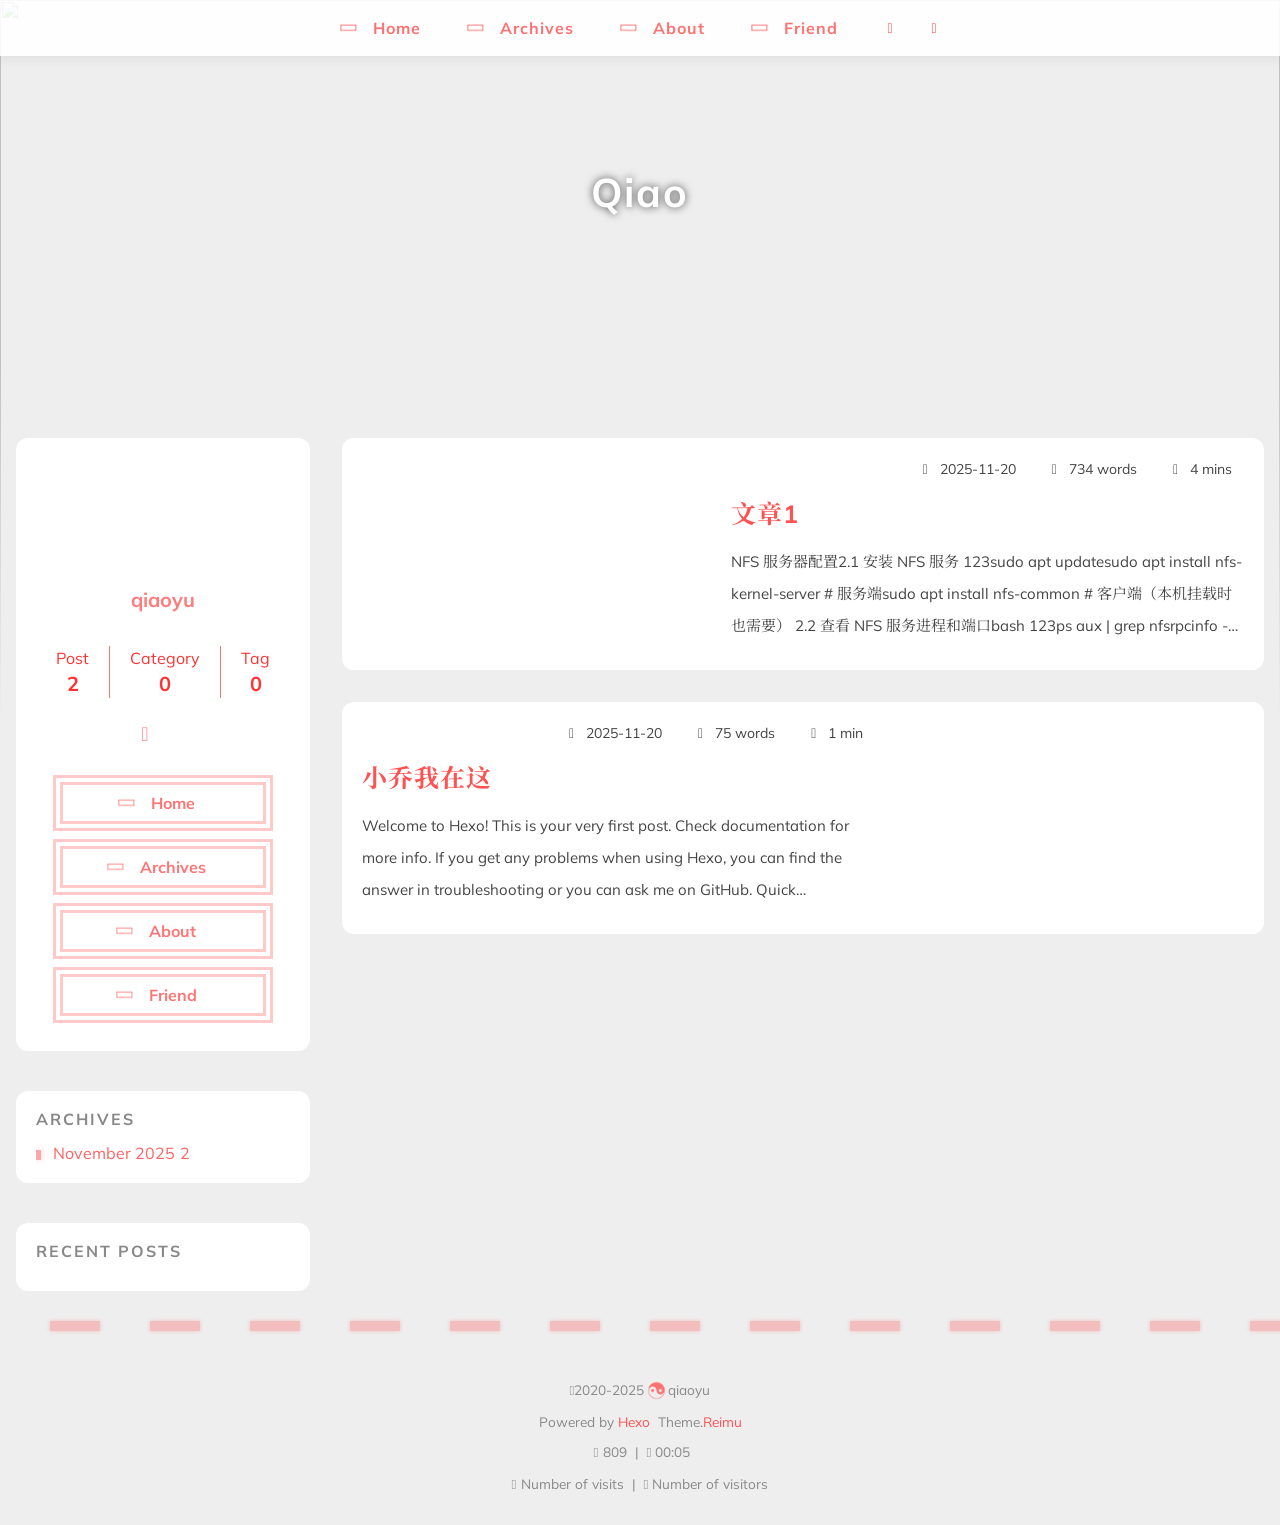
==== commit 3db00e98: "Site updated: 2025-11-20 05:43:12" ====
--- a/index.html
+++ b/index.html
@@ -258,9 +258,9 @@
 </div>
       <div class="post-wrapper">
   <div class="post-wrap right" data-aos="fade-up">
-      <a class="post-link" href="2025/11/20/hello-world/" aria-label="Hello World" title="Hello World"></a>
+      <a class="post-link" href="2025/11/20/hello-world/" aria-label="小乔我在这" title="小乔我在这"></a>
     <div class="post-cover right">
-          <img data-src="/xiaoqiao/images/banner.webp" data-sizes="auto" alt="Hello World" class="lazyload">
+          <img data-src="/xiaoqiao/images/banner.webp" data-sizes="auto" alt="小乔我在这" class="lazyload">
     </div>
     <div class="post-info">
       <div class="post-meta">
@@ -268,7 +268,7 @@
         <span><span class="icon-pencil"></span>75 words</span>
         <span><span class="icon-clock"></span>1 min</span>
       </div>
-      <h2 class="post-title">Hello World</h2>
+      <h2 class="post-title">小乔我在这</h2>
       <article class="post-article">
           Welcome to Hexo! This is your very first post. Check documentation for more info. If you get any problems when using Hexo, you can find the answer in troubleshooting or you can ask me on GitHub.
 Quick StartCreate a new post1$ hexo new &amp;quot;My New Post&amp;quot;
